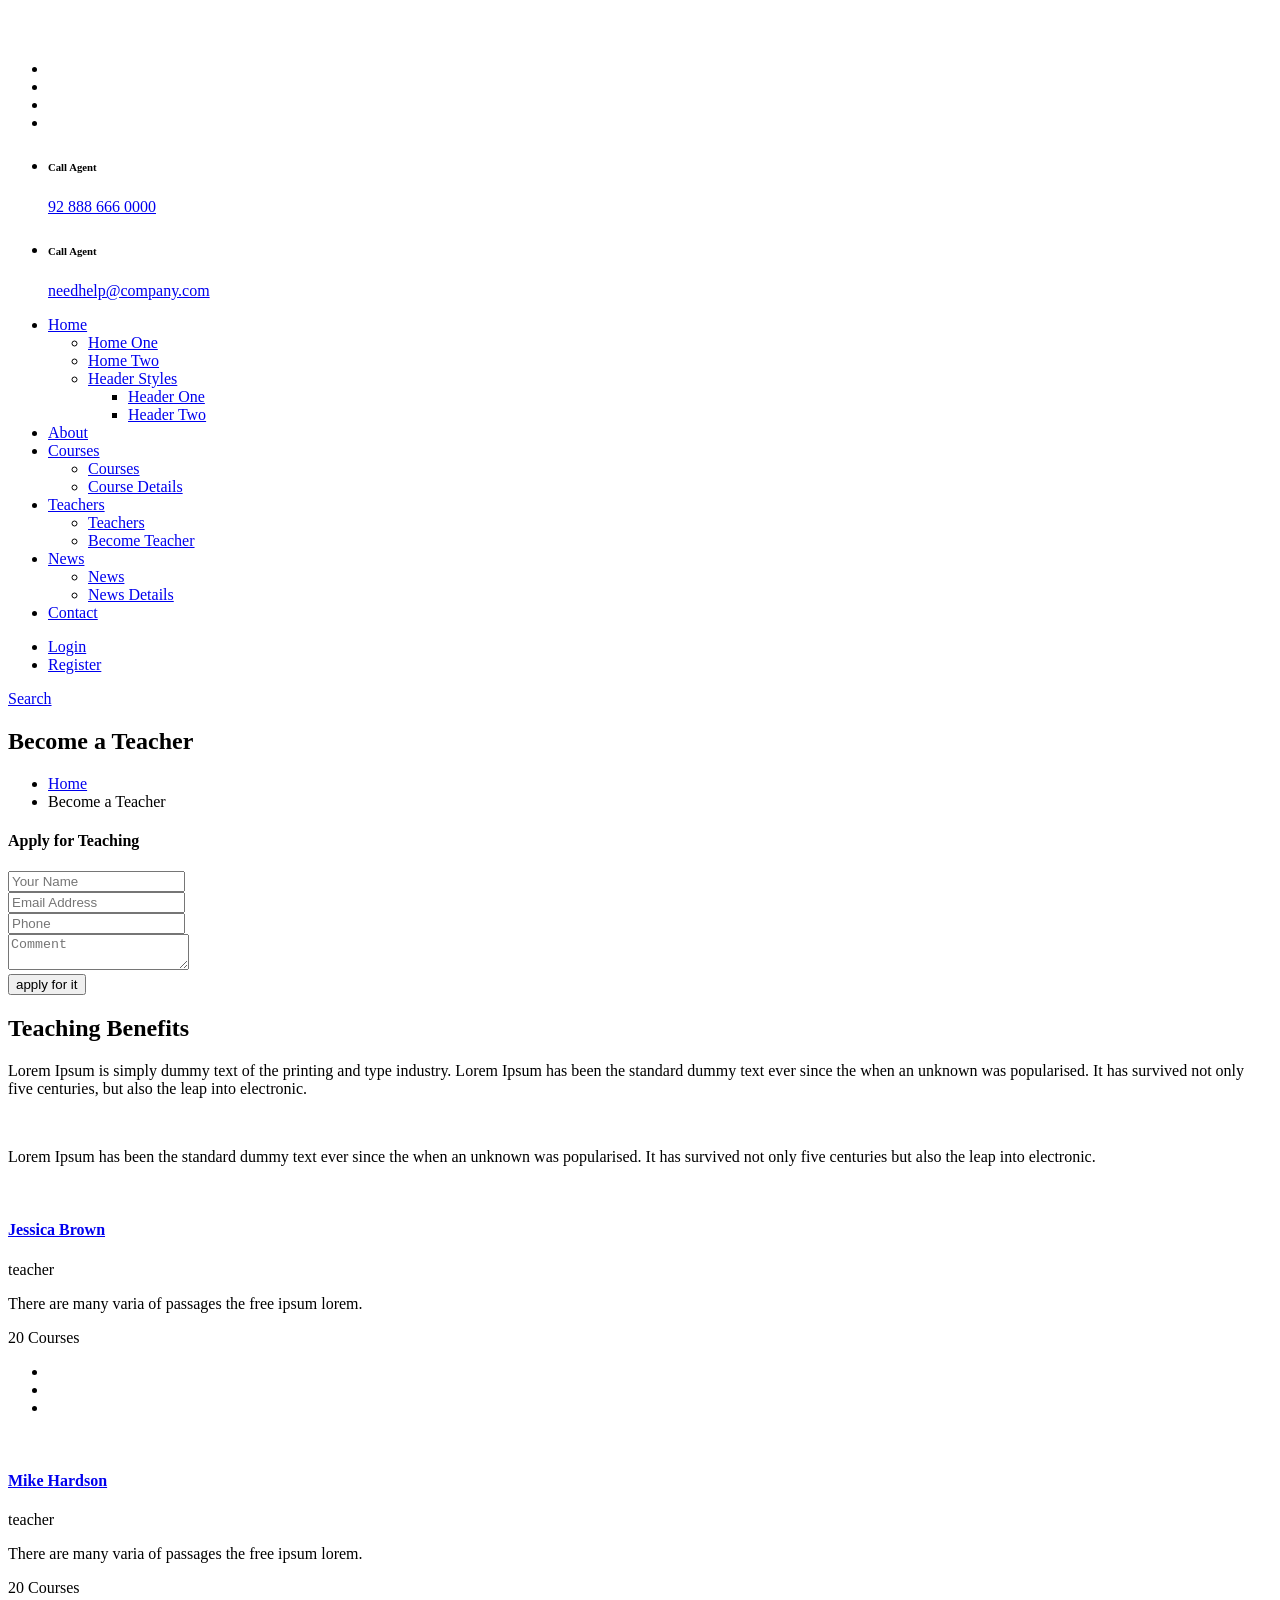
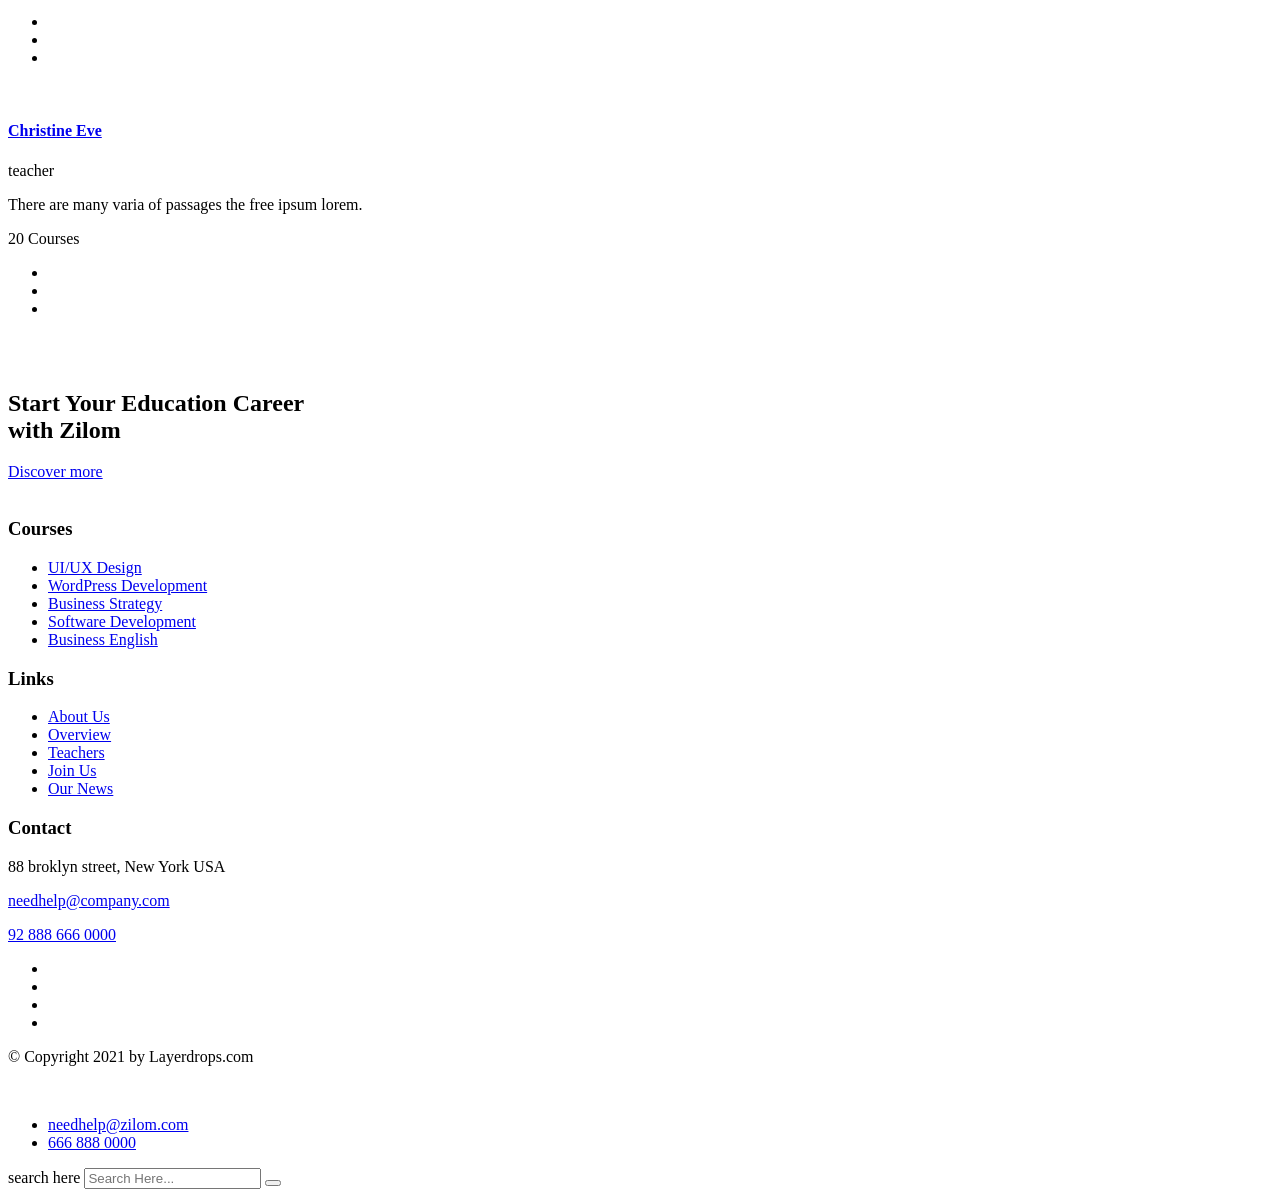
==== teachers-2.html @ 429c9afa "Add files via upload" ====
<!DOCTYPE html>
<html lang="en">

<head>
    <meta charset="UTF-8" />
    <meta name="viewport" content="width=device-width, initial-scale=1.0" />
    <title>Become a Teacher || Zilom || Responsive HTML5 Template.</title>
    <!-- favicons Icons -->
    <link rel="apple-touch-icon" sizes="180x180" href="assets/images/favicons/apple-touch-icon.png" />
    <link rel="icon" type="image/png" sizes="32x32" href="assets/images/favicons/favicon-32x32.png" />
    <link rel="icon" type="image/png" sizes="16x16" href="assets/images/favicons/favicon-16x16.png" />
    <link rel="manifest" href="assets/images/favicons/site.webmanifest" />
    <meta name="description" content="Crsine HTML Template For Car Services" />

    <!-- fonts -->
    <link rel="preconnect" href="https://fonts.gstatic.com">
    <link href="https://fonts.googleapis.com/css2?family=Kumbh+Sans:wght@300;400;700&display=swap" rel="stylesheet">

    <link rel="stylesheet" href="assets/vendors/bootstrap/css/bootstrap.min.css" />
    <link rel="stylesheet" href="assets/vendors/animate/animate.min.css"/>
    <link rel="stylesheet" href="assets/vendors/animate/custom-animate.css" />
    <link rel="stylesheet" href="assets/vendors/fontawesome/css/all.min.css" />
    <link rel="stylesheet" href="assets/vendors/jarallax/jarallax.css" />
    <link rel="stylesheet" href="assets/vendors/jquery-magnific-popup/jquery.magnific-popup.css" />
    <link rel="stylesheet" href="assets/vendors/nouislider/nouislider.min.css" />
    <link rel="stylesheet" href="assets/vendors/nouislider/nouislider.pips.css" />
    <link rel="stylesheet" href="assets/vendors/odometer/odometer.min.css" />
    <link rel="stylesheet" href="assets/vendors/swiper/swiper.min.css" />
    <link rel="stylesheet" href="assets/vendors/icomoon-icons/style.css">
    <link rel="stylesheet" href="assets/vendors/tiny-slider/tiny-slider.min.css" />
    <link rel="stylesheet" href="assets/vendors/reey-font/stylesheet.css" />
    <link rel="stylesheet" href="assets/vendors/owl-carousel/owl.carousel.min.css" />
    <link rel="stylesheet" href="assets/vendors/owl-carousel/owl.theme.default.min.css" />
    <link rel="stylesheet" href="assets/vendors/twentytwenty/twentytwenty.css" />

    <!-- template styles -->
    <link rel="stylesheet" href="assets/css/zilom.css" />
    <link rel="stylesheet" href="assets/css/zilom-responsive.css" />
</head>

<body>

    <div class="preloader">
        <img class="preloader__image" width="60" src="assets/images/loader.png" alt="" />
    </div>

    <!-- /.preloader -->
    <div class="page-wrapper">

        <header class="main-header main-header--one  clearfix">
            <div class="main-header--one__top clearfix">
                <div class="container">
                    <div class="main-header--one__top-inner clearfix">
                        <div class="main-header--one__top-left">
                            <div class="main-header--one__top-logo">
                                <a href="index.html"><img src="assets/images/resources/logo-1.png" alt=""/></a>
                            </div>
                        </div>

                        <div class="main-header--one__top-right clearfix">
                            <ul class="main-header--one__top-social-link list-unstyled clearfix">
                                <li><a href="#"><i class="fab fa-twitter"></i></a></li>
                                <li><a href="#"><i class="fab fa-facebook"></i></a></li>
                                <li><a href="#"><i class="fab fa-pinterest-p"></i></a></li>
                                <li><a href="#"><i class="fab fa-instagram"></i></a></li>
                            </ul>

                            <div class="main-header--one__top-contact-info clearfix">
                                <ul class="main-header--one__top-contact-info-list list-unstyled">
                                    <li class="main-header--one__top-contact-info-list-item">
                                        <div class="icon">
                                            <span class="icon-phone-call-1"></span>
                                        </div>
                                        <div class="text">
                                            <h6>Call Agent</h6>
                                            <p><a href="tel:123456789">92 888 666 0000</a></p>
                                        </div>
                                    </li>
                                    <li class="main-header--one__top-contact-info-list-item">
                                        <div class="icon">
                                            <span class="icon-message"></span>
                                        </div>
                                        <div class="text">
                                            <h6>Call Agent</h6>
                                            <p><a href="mailto:info@templatepath.com">needhelp@company.com</a></p>
                                        </div>
                                    </li>
                                </ul>
                            </div>

                        </div>
                    </div>
                </div>
            </div>


            <div class="main-header-one__bottom clearfix">
                <div class="container">
                    <div class="main-header-one__bottom-inner clearfix">
                        <nav class="main-menu main-menu--1">
                            <div class="main-menu__inner">
                                <a href="#" class="mobile-nav__toggler"><i class="fa fa-bars"></i></a>

                                <div class="left">
                                    <ul class="main-menu__list">
                                        <li class="dropdown">
                                            <a href="index.html">Home</a>
                                            <ul>
                                                <li><a href="index.html">Home One</a></li>
                                                <li><a href="index-2.html">Home Two</a></li>
                                                <li class="dropdown">
                                                    <a href="#">Header Styles</a>
                                                    <ul>
                                                        <li><a href="index.html">Header One</a></li>
                                                        <li><a href="index-2.html">Header Two</a></li>
                                                    </ul>
                                                </li>
                                            </ul>
                                        </li>
                                        <li><a href="about.html">About</a></li>
                                        <li class="dropdown">
                                            <a href="#">Courses</a>
                                            <ul>
                                                <li><a href="courses.html">Courses</a></li>
                                                <li><a href="course-details.html">Course Details</a></li>
                                            </ul>
                                        </li>
                                        <li class="dropdown">
                                            <a href="#"> Teachers</a>
                                            <ul>
                                                <li><a href="teachers-1.html"> Teachers</a></li>
                                                <li class="current"><a href="teachers-2.html">Become Teacher</a></li>
                                            </ul>
                                        </li>
                                        <li class="dropdown">
                                            <a href="#">News</a>
                                            <ul>
                                                <li><a href="news.html">News</a></li>
                                                <li><a href="news-details.html">News Details</a></li>
                                            </ul>
                                        </li>
                                        <li><a href="contact.html">Contact</a></li>
                                    </ul>
                                </div>

                                <div class="right">
                                    <div class="main-menu__right">
                                        <div class="main-menu__right-login-register">
                                            <ul class="list-unstyled">
                                                <li><a href="#">Login</a></li>
                                                <li><a href="#">Register</a></li>
                                            </ul>
                                        </div>
                                        <div class="main-menu__right-cart-search">
                                            <div class="main-menu__right-cart-box">
                                                <a href="#"><span class="icon-shopping-cart"></span></a>
                                            </div>
                                            <div class="main-menu__right-search-box">
                                                <a href="#" class="thm-btn search-toggler">Search</a>
                                            </div>
                                        </div>
                                    </div>
                                </div>

                            </div>
                        </nav>

                    </div>
                </div>
            </div>

        </header>


        <div class="stricky-header stricked-menu main-menu">
            <div class="sticky-header__content">

            </div><!-- /.sticky-header__content -->
        </div><!-- /.stricky-header -->



    <!--Page Header Start-->
    <section class="page-header clearfix" style="background-image: url(assets/images/backgrounds/page-header-bg.jpg);">
        <div class="container">
            <div class="row">
                <div class="col-xl-12">
                    <div class="page-header__wrapper clearfix">
                        <div class="page-header__title">
                            <h2>Become a Teacher</h2>
                        </div>
                        <div class="page-header__menu">
                            <ul class="page-header__menu-list list-unstyled clearfix">
                                <li><a href="index.html">Home</a></li>
                                <li class="active">Become a Teacher</li>
                            </ul>
                        </div>
                    </div>
                </div>

            </div>
        </div>
    </section>
    <!--Page Header End-->


    <!--Start Teaching One-->
    <section class="teaching-one">
        <div class="container">
            <div class="row">
                <!--Start Teaching One Apply Form-->
                <div class="col-xl-6 col-lg-5">
                    <div class="teaching-one__apply-form">
                        <div class="title-box">
                            <h4>Apply for Teaching</h4>
                        </div>
                        <div class="form-box">
                            <form method="post" action="index.html">
                                <div class="form-group">
                                    <input type="text" name="username" placeholder="Your Name" required="">
                                </div>
                                <div class="form-group">
                                    <input type="email" name="email" placeholder="Email Address" required="">
                                </div>
                                <div class="form-group">
                                    <input type="text" name="phone" placeholder="Phone" required="">
                                </div>
                                <div class="form-group">
                                    <textarea placeholder="Comment"></textarea>
                                </div>
                                <button class="registration-one__right-form-btn" type="submit" name="submit-form">
                                    <span class="thm-btn">apply for it</span>
                                </button>
                            </form>
                        </div>
                    </div>
                </div>
                <!--End Teaching One Apply Form-->

                <!--Start Teaching One Content-->
                <div class="col-xl-6 col-lg-7">
                    <div class="teaching-one__content">
                        <h2 class="teaching-one__content-title">Teaching Benefits</h2>
                        <p class="teaching-one__content-text1">Lorem Ipsum is simply dummy text of the printing and type industry. Lorem Ipsum has been the standard dummy text ever since the when an unknown was popularised.  It has survived not only five centuries, but also the leap into electronic.</p>
                        <div class="teaching-one__content-img">
                            <img src="assets/images/resources/teaching-one-img1.jpg" alt=""/>
                        </div>
                        <p class="teaching-one__content-text2">Lorem Ipsum has been the standard dummy text ever since the when an unknown was popularised.  It has survived not only five centuries but also the leap into electronic.</p>
                    </div>
                </div>
                <!--End Teaching One Content-->
            </div>
        </div>
    </section>
    <!--End Teaching One-->











    <!--Start Meet Teachers One-->
    <section class="meet-teachers-one meet-teachers-one--teachers">
        <div class="container">
            <div class="row">
                <!--Start Single Meet Teachers One-->
                <div class="col-xl-4 col-lg-4">
                    <div class="meet-teachers-one__single wow fadeInUp" data-wow-delay="0ms" data-wow-duration="1500ms">
                        <div class="meet-teachers-one__single-img">
                            <img src="assets/images/resources/meet-teachers-v1-img4.png" alt=""/>
                        </div>

                        <div class="meet-teachers-one__single-content">
                            <div class="meet-teachers-one__single-middle-content">
                                <div class="title">
                                    <h4><a href="#">Jessica Brown</a></h4>
                                    <p>teacher</p>
                                </div>
                                <p class="meet-teachers-one__single-content-text">There are many varia of passages the free ipsum lorem.</p>
                            </div>

                            <div class="meet-teachers-one__single-bottom-content">
                                <div class="meet-teachers-one__single-content-courses-box">
                                    <div class="text">
                                        <p>20 Courses</p>
                                    </div>
                                    <div class="social-icon">
                                        <ul class="list-unstyled">
                                            <li><a href="#"><i class="fab fa-twitter"></i></a></li>
                                            <li><a href="#"><i class="fab fa-facebook"></i></a></li>
                                            <li><a href="#"><i class="fab fa-instagram"></i></a></li>
                                        </ul>
                                    </div>
                                </div>
                            </div>
                        </div>
                    </div>
                </div>
                <!--End Single Meet Teachers One-->

                <!--Start Single Meet Teachers One-->
                <div class="col-xl-4 col-lg-4">
                    <div class="meet-teachers-one__single wow fadeInUp" data-wow-delay="100ms" data-wow-duration="1500ms">
                        <div class="meet-teachers-one__single-img">
                            <img src="assets/images/resources/meet-teachers-v1-img5.png" alt=""/>
                        </div>

                        <div class="meet-teachers-one__single-content">
                            <div class="meet-teachers-one__single-middle-content">
                                <div class="title">
                                    <h4><a href="#">Mike Hardson</a></h4>
                                    <p>teacher</p>
                                </div>
                                <p class="meet-teachers-one__single-content-text">There are many varia of passages the free ipsum lorem.</p>
                            </div>

                            <div class="meet-teachers-one__single-bottom-content">
                                <div class="meet-teachers-one__single-content-courses-box">
                                    <div class="text">
                                        <p>20 Courses</p>
                                    </div>
                                    <div class="social-icon">
                                        <ul class="list-unstyled">
                                            <li><a href="#"><i class="fab fa-twitter"></i></a></li>
                                            <li><a href="#"><i class="fab fa-facebook"></i></a></li>
                                            <li><a href="#"><i class="fab fa-instagram"></i></a></li>
                                        </ul>
                                    </div>
                                </div>
                            </div>
                        </div>
                    </div>
                </div>
                <!--End Single Meet Teachers One-->

                <!--Start Single Meet Teachers One-->
                <div class="col-xl-4 col-lg-4">
                    <div class="meet-teachers-one__single wow fadeInUp" data-wow-delay="200ms" data-wow-duration="1500ms">
                        <div class="meet-teachers-one__single-img">
                            <img src="assets/images/resources/meet-teachers-v1-img6.png" alt=""/>
                        </div>

                        <div class="meet-teachers-one__single-content">
                            <div class="meet-teachers-one__single-middle-content">
                                <div class="title">
                                    <h4><a href="#">Christine Eve</a></h4>
                                    <p>teacher</p>
                                </div>
                                <p class="meet-teachers-one__single-content-text">There are many varia of passages the free ipsum lorem.</p>
                            </div>

                            <div class="meet-teachers-one__single-bottom-content">
                                <div class="meet-teachers-one__single-content-courses-box">
                                    <div class="text">
                                        <p>20 Courses</p>
                                    </div>
                                    <div class="social-icon">
                                        <ul class="list-unstyled">
                                            <li><a href="#"><i class="fab fa-twitter"></i></a></li>
                                            <li><a href="#"><i class="fab fa-facebook"></i></a></li>
                                            <li><a href="#"><i class="fab fa-instagram"></i></a></li>
                                        </ul>
                                    </div>
                                </div>
                            </div>
                        </div>
                    </div>
                </div>
                <!--End Single Meet Teachers One-->
            </div>
        </div>
    </section>
    <!--End Meet Teachers One-->

    <!--Start Registration Two-->
    <section class="registration-two">
        <div class="container">
            <div class="row">
                <div class="col-xl-12">
                    <div class="registration-two__wrapper">
                        <div class="shape1 zoom-fade"><img src="assets/images/shapes/thm-shape2.png" alt=""/></div>
                        <div class="shape2 wow slideInRight" data-wow-delay="100ms" data-wow-duration="2500ms"><img src="assets/images/shapes/thm-shape3.png" alt=""/></div>
                        <div class="registration-two__left">
                            <h2 class="registration-two__left-text">Start Your Education Career <br>with Zilom</h2>
                        </div>
                        <div class="registration-two__right">
                            <div class="registration-two__right-btn">
                                <a href="#" class="thm-btn">Discover more</a>
                            </div>
                        </div>
                    </div>
                </div>

            </div>
        </div>
    </section>
    <!--End Registration Two-->


    <!--Start Footer One-->
    <footer class="footer-one">
            <div class="footer-one__bg" style="background-image: url(assets/images/backgrounds/footer-v1-bg.jpg);">
            </div><!-- /.footer-one__bg -->
            <div class="footer-one__top">
            <div class="container">
                <div class="row">
                    <!--Start Footer Widget Column-->
                    <div class="col-xl-2 col-lg-4 col-md-4 wow animated fadeInUp" data-wow-delay="0.1s">
                        <div class="footer-widget__column footer-widget__about">
                            <div class="footer-widget__about-logo">
                                <a href="index.html"><img src="assets/images/resources/footer-logo.png" alt=""></a>
                            </div>
                        </div>
                    </div>
                    <!--End Footer Widget Column-->

                    <!--Start Footer Widget Column-->
                    <div class="col-xl-2 col-lg-4 col-md-4 wow animated fadeInUp" data-wow-delay="0.3s">
                        <div class="footer-widget__column footer-widget__courses">
                            <h3 class="footer-widget__title">Courses</h3>
                            <ul class="footer-widget__courses-list list-unstyled">
                                <li><a href="#">UI/UX Design</a></li>
                                <li><a href="#">WordPress Development</a></li>
                                <li><a href="#">Business Strategy</a></li>
                                <li><a href="#">Software Development</a></li>
                                <li><a href="#">Business English</a></li>
                            </ul>
                        </div>
                    </div>
                    <!--End Footer Widget Column-->

                    <!--Start Footer Widget Column-->
                    <div class="col-xl-2 col-lg-4 col-md-4 wow animated fadeInUp" data-wow-delay="0.5s">
                        <div class="footer-widget__column footer-widget__links">
                            <h3 class="footer-widget__title">Links</h3>
                            <ul class="footer-widget__links-list list-unstyled">
                                <li><a href="about.html">About Us</a></li>
                                <li><a href="#">Overview</a></li>
                                <li><a href="teachers-1.html">Teachers</a></li>
                                <li><a href="#">Join Us</a></li>
                                <li><a href="news.html">Our News</a></li>
                            </ul>
                        </div>
                    </div>
                    <!--End Footer Widget Column-->

                    <!--Start Footer Widget Column-->
                    <div class="col-xl-3 col-lg-6 col-md-6 wow animated fadeInUp" data-wow-delay="0.7s">
                        <div class="footer-widget__column footer-widget__contact">
                            <h3 class="footer-widget__title">Contact</h3>
                            <p class="text">88 broklyn street, New York USA</p>
                            <p><a href="mailto:info@templatepath.com">needhelp@company.com</a></p>
                            <p class="phone"><a href="tel:123456789">92 888 666 0000</a></p>
                        </div>
                    </div>
                    <!--End Footer Widget Column-->

                    <!--Start Footer Widget Column-->
                    <div class="col-xl-3 col-lg-6 col-md-6 wow animated fadeInUp" data-wow-delay="0.9s">
                        <div class="footer-widget__column footer-widget__social-links">
                            <ul class="footer-widget__social-links-list list-unstyled clearfix">
                                <li><a href="#"><i class="fab fa-facebook"></i></a></li>
                                <li><a href="#"><i class="fab fa-twitter"></i></a></li>
                                <li><a href="#"><i class="fab fa-instagram"></i></a></li>
                                <li><a href="#"><i class="fab fa-dribbble"></i></a></li>
                            </ul>
                        </div>
                    </div>
                    <!--End Footer Widget Column-->

                </div>
            </div>
        </div>

        <!--Start Footer One Bottom-->
        <div class="footer-one__bottom">
            <div class="container">
                <div class="row">
                    <div class="col-xl-12">
                        <div class="footer-one__bottom-inner">
                            <div class="footer-one__bottom-text text-center">
                                <p>&copy; Copyright 2021 by Layerdrops.com</p>
                            </div>
                        </div>
                    </div>
                </div>
            </div>
        </div>
        <!--End Footer One Bottom-->
    </footer>
    <!--End Footer One-->









    </div><!-- /.page-wrapper -->



    <div class="mobile-nav__wrapper">
        <div class="mobile-nav__overlay mobile-nav__toggler"></div>
        <!-- /.mobile-nav__overlay -->
        <div class="mobile-nav__content">
            <span class="mobile-nav__close mobile-nav__toggler"><i class="fa fa-times"></i></span>

            <div class="logo-box">
                <a href="index.html" aria-label="logo image"><img src="assets/images/resources/mobilemenu_logo.png" width="155" alt="" /></a>
            </div>
            <!-- /.logo-box -->
            <div class="mobile-nav__container"></div>
            <!-- /.mobile-nav__container -->

            <ul class="mobile-nav__contact list-unstyled">
                <li>
                    <i class="icon-phone-call"></i>
                    <a href="mailto:needhelp@packageName__.com">needhelp@zilom.com</a>
                </li>
                <li>
                    <i class="icon-letter"></i>
                    <a href="tel:666-888-0000">666 888 0000</a>
                </li>
            </ul><!-- /.mobile-nav__contact -->
            <div class="mobile-nav__top">
                <div class="mobile-nav__social">
                    <a href="#" class="fab fa-twitter"></a>
                    <a href="#" class="fab fa-facebook-square"></a>
                    <a href="#" class="fab fa-pinterest-p"></a>
                    <a href="#" class="fab fa-instagram"></a>
                </div><!-- /.mobile-nav__social -->
            </div><!-- /.mobile-nav__top -->
        </div>
        <!-- /.mobile-nav__content -->
    </div>
    <!-- /.mobile-nav__wrapper -->



    <div class="search-popup">
        <div class="search-popup__overlay search-toggler"></div>
        <!-- /.search-popup__overlay -->
        <div class="search-popup__content">
            <form action="#">
                <label for="search" class="sr-only">search here</label><!-- /.sr-only -->
                <input type="text" id="search" placeholder="Search Here..." />
                <button type="submit" aria-label="search submit" class="thm-btn2">
                    <i class="fa fa-search" aria-hidden="true"></i>
                </button>
            </form>
        </div>
        <!-- /.search-popup__content -->
    </div>
    <!-- /.search-popup -->



    <a href="#" data-target="html" class="scroll-to-target scroll-to-top"><i class="fa fa-angle-up"></i></a>


    <script src="assets/vendors/jquery/jquery-3.5.1.min.js"></script>
    <script src="assets/vendors/bootstrap/js/bootstrap.bundle.min.js"></script>
    <script src="assets/vendors/jarallax/jarallax.min.js"></script>
    <script src="assets/vendors/jquery-ajaxchimp/jquery.ajaxchimp.min.js"></script>
    <script src="assets/vendors/jquery-appear/jquery.appear.min.js"></script>
    <script src="assets/vendors/jquery-circle-progress/jquery.circle-progress.min.js"></script>
    <script src="assets/vendors/jquery-magnific-popup/jquery.magnific-popup.min.js"></script>
    <script src="assets/vendors/jquery-validate/jquery.validate.min.js"></script>
    <script src="assets/vendors/nouislider/nouislider.min.js"></script>
    <script src="assets/vendors/odometer/odometer.min.js"></script>
    <script src="assets/vendors/swiper/swiper.min.js"></script>
    <script src="assets/vendors/tiny-slider/tiny-slider.min.js"></script>
    <script src="assets/vendors/wnumb/wNumb.min.js"></script>
    <script src="assets/vendors/wow/wow.js"></script>
    <script src="assets/vendors/isotope/isotope.js"></script>
    <script src="assets/vendors/countdown/countdown.min.js"></script>
    <script src="assets/vendors/owl-carousel/owl.carousel.min.js"></script>
    <script src="assets/vendors/twentytwenty/twentytwenty.js"></script>
    <script src="assets/vendors/twentytwenty/jquery.event.move.js"></script>


    <script src="http://maps.google.com/maps/api/js?key=AIzaSyATY4Rxc8jNvDpsK8ZetC7JyN4PFVYGCGM"></script>

    <!-- template js -->
    <script src="assets/js/zilom.js"></script>


</body>

</html>
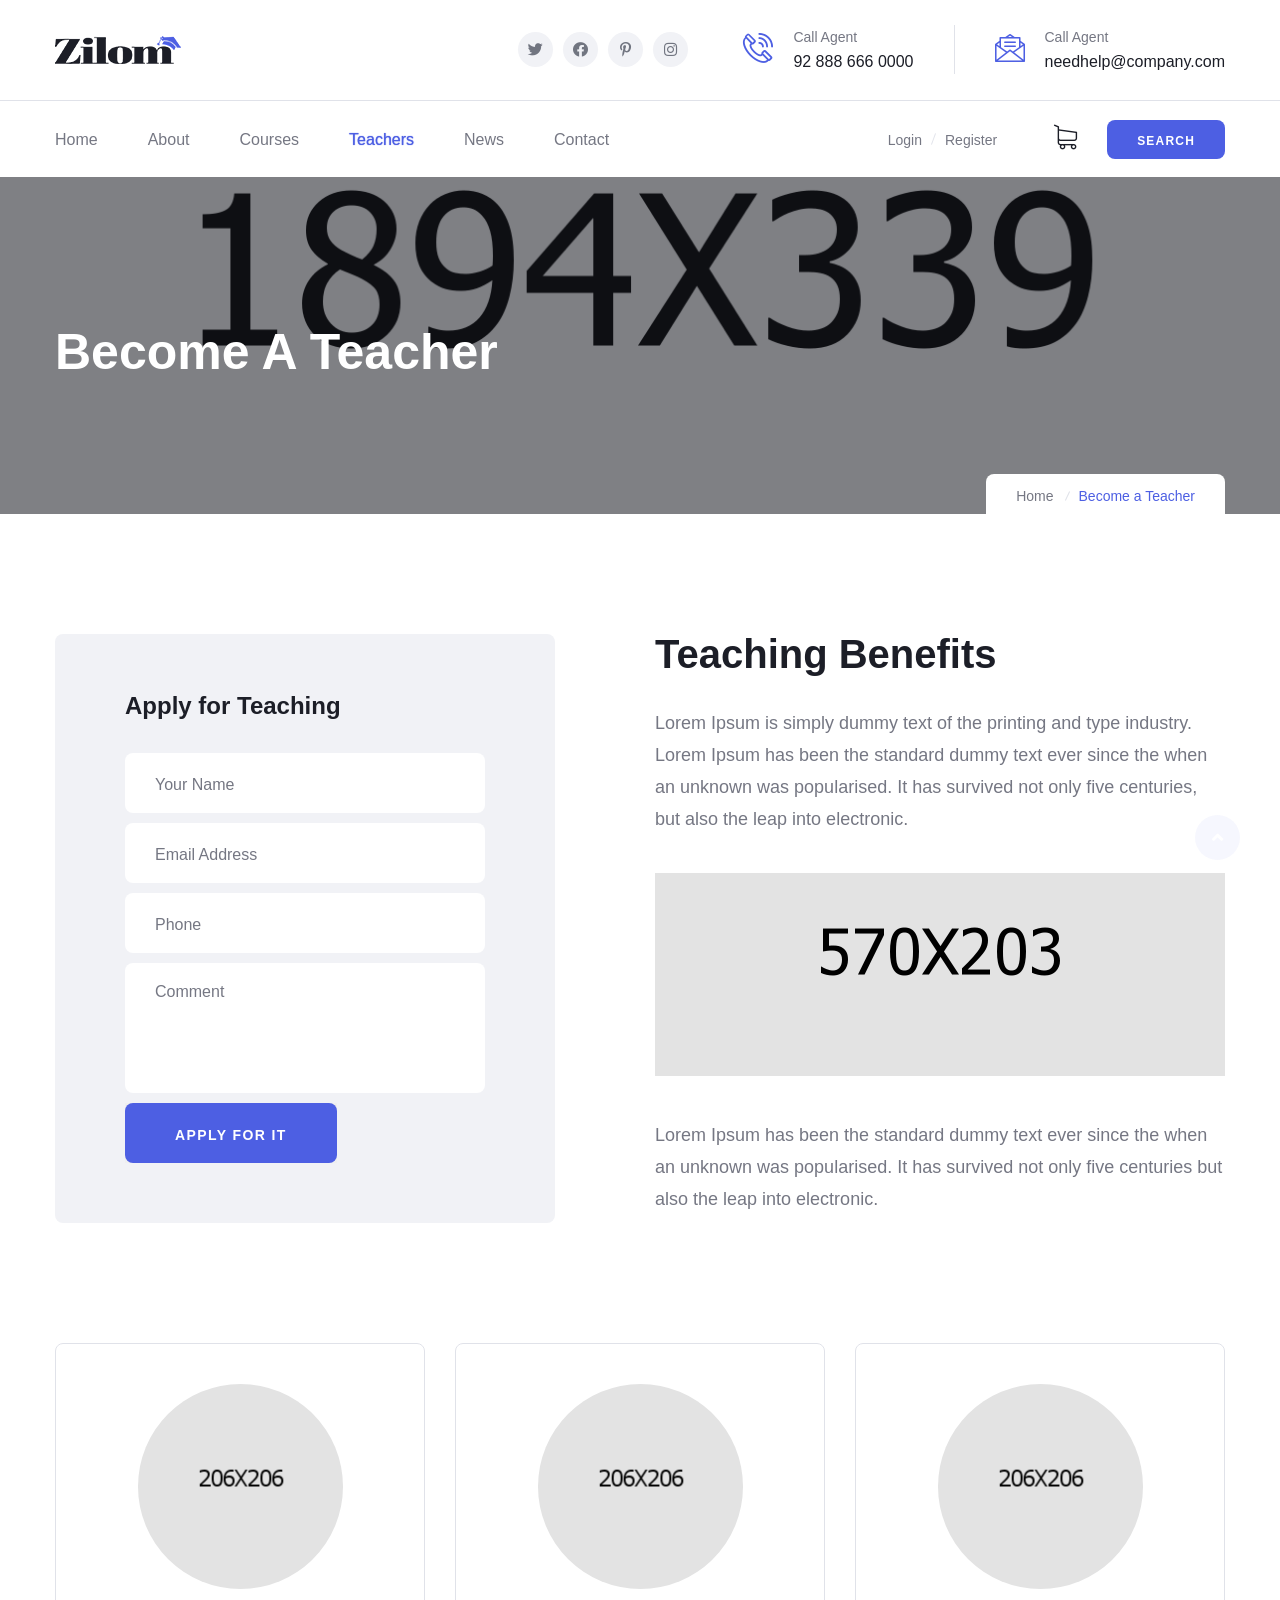
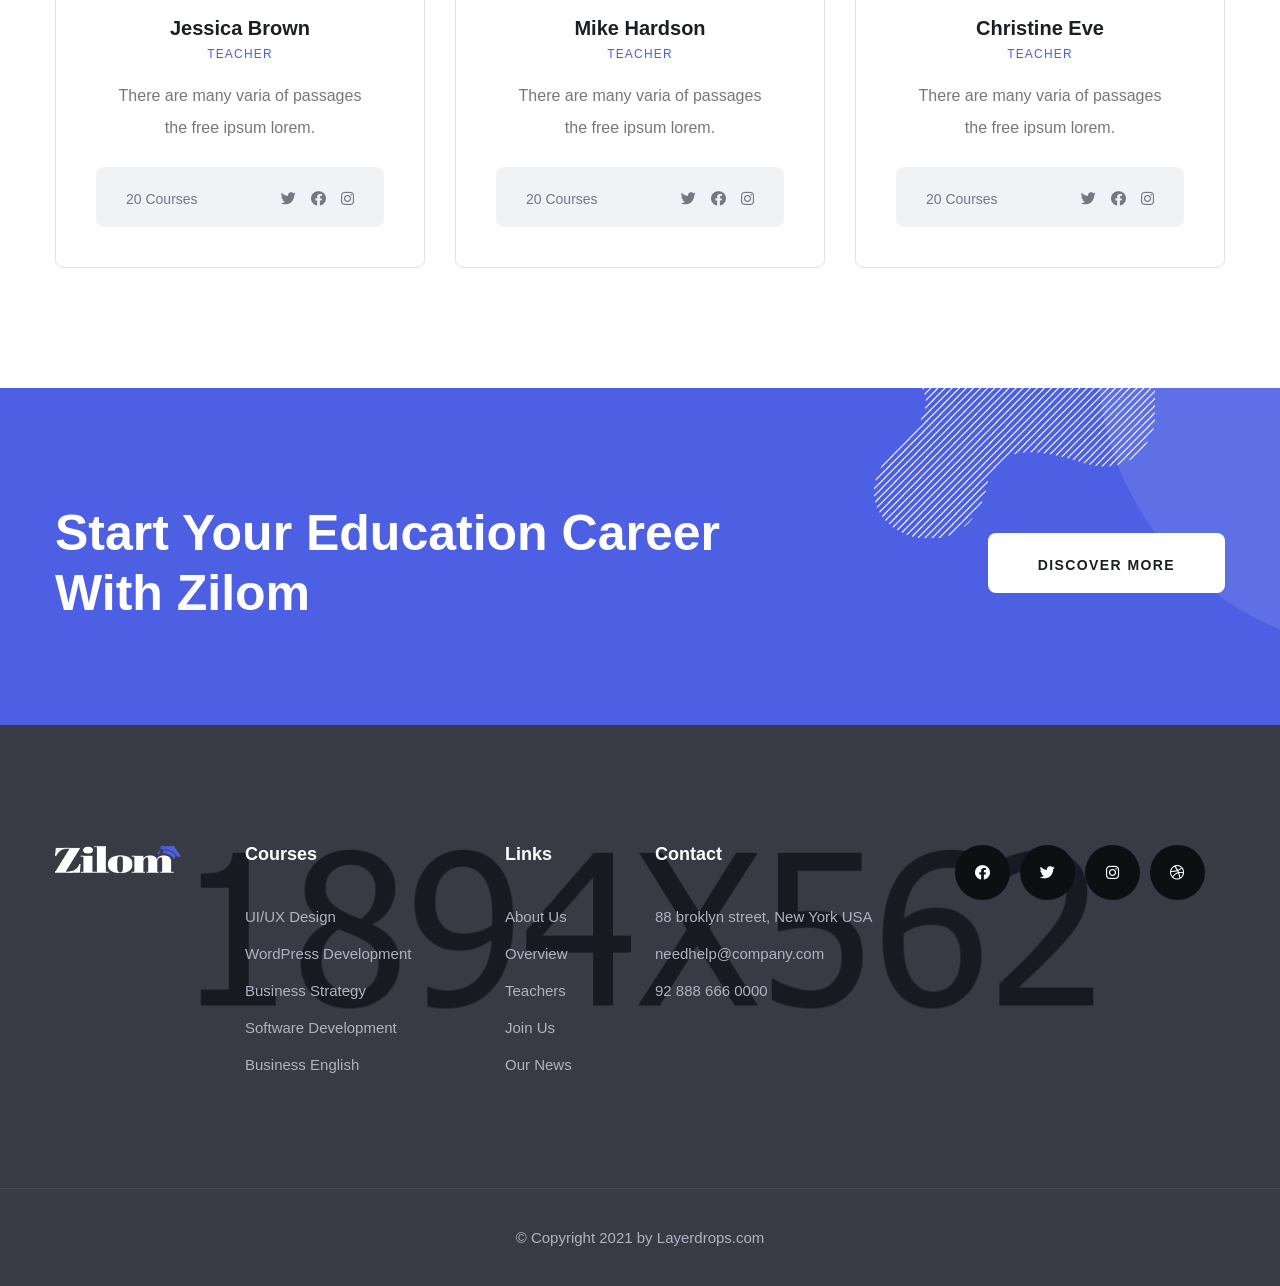
==== commit 225f5082: "Update teachers-2.html" ====
--- a/teachers-2.html
+++ b/teachers-2.html
@@ -587,7 +587,7 @@
     <script src="assets/vendors/twentytwenty/jquery.event.move.js"></script>
 
 
-    <script src="http://maps.google.com/maps/api/js?key=AIzaSyATY4Rxc8jNvDpsK8ZetC7JyN4PFVYGCGM"></script>
+    <script src="https://www.google.com/maps/embed?pb=!1m18!1m12!1m3!1d3588.71314459504!2d89.42848627440304!3d25.911798902388426!2m3!1f0!2f0!3f0!3m2!1i1024!2i768!4f13.1!3m3!1m2!1s0x39e2d9deadcc3ff1%3A0x7bb8546d0e9b4965!2sSAIBA%20DOT%20COM!5e0!3m2!1sen!2sbd!4v1754384746295!5m2!1sen!2sbd" width="600" height="450" style="border:0;" allowfullscreen="" loading="lazy" referrerpolicy="no-referrer-when-downgrade"></script>
 
     <!-- template js -->
     <script src="assets/js/zilom.js"></script>
@@ -595,4 +595,5 @@
 
 </body>
 
-</html>+
+</html>
--- a/assets/vendors/nouislider/nouislider.min.css
+++ b/assets/vendors/nouislider/nouislider.min.css
@@ -0,0 +1,2 @@
+/*! nouislider - 14.1.1 - 12/15/2019 */
+.noUi-target,.noUi-target *{-webkit-touch-callout:none;-webkit-tap-highlight-color:transparent;-webkit-user-select:none;-ms-touch-action:none;touch-action:none;-ms-user-select:none;-moz-user-select:none;user-select:none;-moz-box-sizing:border-box;box-sizing:border-box}.noUi-target{position:relative}.noUi-base,.noUi-connects{width:100%;height:100%;position:relative;z-index:1}.noUi-connects{overflow:hidden;z-index:0}.noUi-connect,.noUi-origin{will-change:transform;position:absolute;z-index:1;top:0;right:0;-ms-transform-origin:0 0;-webkit-transform-origin:0 0;-webkit-transform-style:preserve-3d;transform-origin:0 0;transform-style:flat}.noUi-connect{height:100%;width:100%}.noUi-origin{height:10%;width:10%}.noUi-txt-dir-rtl.noUi-horizontal .noUi-origin{left:0;right:auto}.noUi-vertical .noUi-origin{width:0}.noUi-horizontal .noUi-origin{height:0}.noUi-handle{-webkit-backface-visibility:hidden;backface-visibility:hidden;position:absolute}.noUi-touch-area{height:100%;width:100%}.noUi-state-tap .noUi-connect,.noUi-state-tap .noUi-origin{-webkit-transition:transform .3s;transition:transform .3s}.noUi-state-drag *{cursor:inherit!important}.noUi-horizontal{height:18px}.noUi-horizontal .noUi-handle{width:34px;height:28px;right:-17px;top:-6px}.noUi-vertical{width:18px}.noUi-vertical .noUi-handle{width:28px;height:34px;right:-6px;top:-17px}.noUi-txt-dir-rtl.noUi-horizontal .noUi-handle{left:-17px;right:auto}.noUi-target{background:#FAFAFA;border-radius:4px;border:1px solid #D3D3D3;box-shadow:inset 0 1px 1px #F0F0F0,0 3px 6px -5px #BBB}.noUi-connects{border-radius:3px}.noUi-connect{background:#3FB8AF}.noUi-draggable{cursor:ew-resize}.noUi-vertical .noUi-draggable{cursor:ns-resize}.noUi-handle{border:1px solid #D9D9D9;border-radius:3px;background:#FFF;cursor:default;box-shadow:inset 0 0 1px #FFF,inset 0 1px 7px #EBEBEB,0 3px 6px -3px #BBB}.noUi-active{box-shadow:inset 0 0 1px #FFF,inset 0 1px 7px #DDD,0 3px 6px -3px #BBB}.noUi-handle:after,.noUi-handle:before{content:"";display:block;position:absolute;height:14px;width:1px;background:#E8E7E6;left:14px;top:6px}.noUi-handle:after{left:17px}.noUi-vertical .noUi-handle:after,.noUi-vertical .noUi-handle:before{width:14px;height:1px;left:6px;top:14px}.noUi-vertical .noUi-handle:after{top:17px}[disabled] .noUi-connect{background:#B8B8B8}[disabled] .noUi-handle,[disabled].noUi-handle,[disabled].noUi-target{cursor:not-allowed}.noUi-pips,.noUi-pips *{-moz-box-sizing:border-box;box-sizing:border-box}.noUi-pips{position:absolute;color:#999}.noUi-value{position:absolute;white-space:nowrap;text-align:center}.noUi-value-sub{color:#ccc;font-size:10px}.noUi-marker{position:absolute;background:#CCC}.noUi-marker-sub{background:#AAA}.noUi-marker-large{background:#AAA}.noUi-pips-horizontal{padding:10px 0;height:80px;top:100%;left:0;width:100%}.noUi-value-horizontal{-webkit-transform:translate(-50%,50%);transform:translate(-50%,50%)}.noUi-rtl .noUi-value-horizontal{-webkit-transform:translate(50%,50%);transform:translate(50%,50%)}.noUi-marker-horizontal.noUi-marker{margin-left:-1px;width:2px;height:5px}.noUi-marker-horizontal.noUi-marker-sub{height:10px}.noUi-marker-horizontal.noUi-marker-large{height:15px}.noUi-pips-vertical{padding:0 10px;height:100%;top:0;left:100%}.noUi-value-vertical{-webkit-transform:translate(0,-50%);transform:translate(0,-50%);padding-left:25px}.noUi-rtl .noUi-value-vertical{-webkit-transform:translate(0,50%);transform:translate(0,50%)}.noUi-marker-vertical.noUi-marker{width:5px;height:2px;margin-top:-1px}.noUi-marker-vertical.noUi-marker-sub{width:10px}.noUi-marker-vertical.noUi-marker-large{width:15px}.noUi-tooltip{display:block;position:absolute;border:1px solid #D9D9D9;border-radius:3px;background:#fff;color:#000;padding:5px;text-align:center;white-space:nowrap}.noUi-horizontal .noUi-tooltip{-webkit-transform:translate(-50%,0);transform:translate(-50%,0);left:50%;bottom:120%}.noUi-vertical .noUi-tooltip{-webkit-transform:translate(0,-50%);transform:translate(0,-50%);top:50%;right:120%}
--- a/assets/vendors/nouislider/nouislider.pips.css
+++ b/assets/vendors/nouislider/nouislider.pips.css
@@ -0,0 +1,98 @@
+
+/* Base;
+ *
+ */
+.noUi-pips,
+.noUi-pips * {
+-moz-box-sizing: border-box;
+	box-sizing: border-box;
+}
+.noUi-pips {
+	position: absolute;
+	font: 400 12px Arial;
+	color: #999;
+}
+
+/* Values;
+ *
+ */
+.noUi-value {
+	width: 40px;
+	position: absolute;
+	text-align: center;
+}
+.noUi-value-sub {
+	color: #ccc;
+	font-size: 10px;
+}
+
+/* Markings;
+ *
+ */
+.noUi-marker {
+	position: absolute;
+	background: #CCC;
+}
+.noUi-marker-sub {
+	background: #AAA;
+}
+.noUi-marker-large {
+	background: #AAA;
+}
+
+/* Horizontal layout;
+ *
+ */
+.noUi-pips-horizontal {
+	padding: 10px 0;
+	height: 50px;
+	top: 100%;
+	left: 0;
+	width: 100%;
+}
+.noUi-value-horizontal {
+	margin-left: -20px;
+	padding-top: 20px;
+}
+.noUi-value-horizontal.noUi-value-sub {
+	padding-top: 15px;
+}
+
+.noUi-marker-horizontal.noUi-marker {
+	margin-left: -1px;
+	width: 2px;
+	height: 5px;
+}
+.noUi-marker-horizontal.noUi-marker-sub {
+	height: 10px;
+}
+.noUi-marker-horizontal.noUi-marker-large {
+	height: 15px;
+}
+
+/* Vertical layout;
+ *
+ */
+.noUi-pips-vertical {
+	padding: 0 10px;
+	height: 100%;
+	top: 0;
+	left: 100%;
+}
+.noUi-value-vertical {
+	width: 15px;
+	margin-left: 20px;
+	margin-top: -5px;
+}
+
+.noUi-marker-vertical.noUi-marker {
+	width: 5px;
+	height: 2px;
+	margin-top: -1px;
+}
+.noUi-marker-vertical.noUi-marker-sub {
+	width: 10px;
+}
+.noUi-marker-vertical.noUi-marker-large {
+	width: 15px;
+}
--- a/assets/vendors/icomoon-icons/style.css
+++ b/assets/vendors/icomoon-icons/style.css
@@ -0,0 +1,196 @@
+@font-face {
+  font-family: 'icomoon';
+  src:  url('fonts/icomoon.eot?orkqwr');
+  src:  url('fonts/icomoon.eot?orkqwr#iefix') format('embedded-opentype'),
+    url('fonts/icomoon.ttf?orkqwr') format('truetype'),
+    url('fonts/icomoon.woff?orkqwr') format('woff'),
+    url('fonts/icomoon.svg?orkqwr#icomoon') format('svg');
+  font-weight: normal;
+  font-style: normal;
+  font-display: block;
+}
+
+[class^="icon-"], [class*=" icon-"] {
+  /* use !important to prevent issues with browser extensions that change fonts */
+  font-family: 'icomoon' !important;
+  speak: never;
+  font-style: normal;
+  font-weight: normal;
+  font-variant: normal;
+  text-transform: none;
+  line-height: 1;
+
+  /* Better Font Rendering =========== */
+  -webkit-font-smoothing: antialiased;
+  -moz-osx-font-smoothing: grayscale;
+}
+
+
+
+
+
+
+
+
+
+
+
+
+
+
+
+.icon-right-quotation-mark:before {
+  content: "\e900";
+}
+.icon-down-arrow:before {
+  content: "\e901";
+}
+.icon-checked:before {
+  content: "\e902";
+}
+.icon-pin:before {
+  content: "\e903";
+}
+.icon-letter:before {
+  content: "\e904";
+}
+.icon-plus:before {
+  content: "\e905";
+}
+.icon-phone-call:before {
+  content: "\e906";
+}
+.icon-envelope:before {
+  content: "\e907";
+}
+.icon-clock:before {
+  content: "\e908";
+}
+.icon-right-arrow .path1:before {
+  content: "\e909";
+  color: rgb(0, 150, 136);
+}
+.icon-right-arrow .path2:before {
+  content: "\e90a";
+  margin-left: -1em;
+  color: rgb(0, 150, 136);
+}
+.icon-right-arrow .path3:before {
+  content: "\e90b";
+  margin-left: -1em;
+  color: rgb(0, 0, 0);
+}
+.icon-right-arrow .path4:before {
+  content: "\e90c";
+  margin-left: -1em;
+  color: rgb(0, 0, 0);
+}
+.icon-left:before {
+  content: "\e90d";
+}
+.icon-right-arrow-angle:before {
+  content: "\e90e";
+}
+.icon-user:before {
+  content: "\e90f";
+}
+.icon-right:before {
+  content: "\e910";
+}
+.icon-left-arrow:before {
+  content: "\e911";
+}
+.icon-left-arrow-1 .path1:before {
+  content: "\e912";
+  color: rgb(0, 150, 136);
+}
+.icon-left-arrow-1 .path2:before {
+  content: "\e913";
+  margin-left: -1em;
+  color: rgb(0, 150, 136);
+}
+.icon-left-arrow-1 .path3:before {
+  content: "\e914";
+  margin-left: -1em;
+  color: rgb(0, 0, 0);
+}
+.icon-left-arrow-1 .path4:before {
+  content: "\e915";
+  margin-left: -1em;
+  color: rgb(0, 0, 0);
+}
+.icon-phone-call-1:before {
+  content: "\e916";
+}
+.icon-message:before {
+  content: "\e917";
+}
+.icon-shopping-cart:before {
+  content: "\e918";
+}
+.icon-lamp:before {
+  content: "\e919";
+}
+.icon-human-resources:before {
+  content: "\e91a";
+}
+.icon-empowerment:before {
+  content: "\e91b";
+}
+.icon-human-resources-1:before {
+  content: "\e91c";
+}
+.icon-recruitment:before {
+  content: "\e91d";
+}
+.icon-relationship:before {
+  content: "\e91e";
+}
+.icon-confirmation:before {
+  content: "\e91f";
+}
+.icon-online-course:before {
+  content: "\e920";
+}
+.icon-paper-plane:before {
+  content: "\e921";
+}
+.icon-chat:before {
+  content: "\e922";
+}
+.icon-message-1:before {
+  content: "\e923";
+}
+.icon-creativity:before {
+  content: "\e924";
+}
+.icon-needs:before {
+  content: "\e925";
+}
+.icon-photo-camera:before {
+  content: "\e926";
+}
+.icon-target:before {
+  content: "\e927";
+}
+.icon-desk:before {
+  content: "\e928";
+}
+.icon-professor:before {
+  content: "\e929";
+}
+.icon-knowledge:before {
+  content: "\e92a";
+}
+.icon-teacher:before {
+  content: "\e92b";
+}
+.icon-student:before {
+  content: "\e92c";
+}
+.icon-address:before {
+  content: "\e92d";
+}
+.icon-play:before {
+  content: "\e92e";
+}
--- a/assets/vendors/reey-font/stylesheet.css
+++ b/assets/vendors/reey-font/stylesheet.css
@@ -0,0 +1,12 @@
+/*! Generated by Font Squirrel (https://www.fontsquirrel.com) on January 28, 2021 */
+
+
+
+@font-face {
+    font-family: 'reeyregular';
+    src: url('reey-regular-webfont.woff2') format('woff2'),
+         url('reey-regular-webfont.woff') format('woff');
+    font-weight: normal;
+    font-style: normal;
+
+}
--- a/assets/vendors/twentytwenty/twentytwenty.css
+++ b/assets/vendors/twentytwenty/twentytwenty.css
@@ -0,0 +1,205 @@
+.twentytwenty-horizontal .twentytwenty-handle:before, .twentytwenty-horizontal .twentytwenty-handle:after, .twentytwenty-vertical .twentytwenty-handle:before, .twentytwenty-vertical .twentytwenty-handle:after {
+  content: " ";
+  display: block;
+  background: white;
+  position: absolute;
+  z-index: 30;
+  -webkit-box-shadow: 0px 0px 12px rgba(51, 51, 51, 0.5);
+  -moz-box-shadow: 0px 0px 12px rgba(51, 51, 51, 0.5);
+  box-shadow: 0px 0px 12px rgba(51, 51, 51, 0.5); }
+
+.twentytwenty-horizontal .twentytwenty-handle:before, .twentytwenty-horizontal .twentytwenty-handle:after {
+  width: 3px;
+  height: 9999px;
+  left: 50%;
+  margin-left: -1.5px; }
+
+.twentytwenty-vertical .twentytwenty-handle:before, .twentytwenty-vertical .twentytwenty-handle:after {
+  width: 9999px;
+  height: 3px;
+  top: 50%;
+  margin-top: -1.5px; }
+
+.twentytwenty-before-label, .twentytwenty-after-label, .twentytwenty-overlay {
+  position: absolute;
+  top: 0;
+  width: 100%;
+  height: 100%; }
+
+.twentytwenty-before-label, .twentytwenty-after-label, .twentytwenty-overlay {
+  -webkit-transition-duration: 0.5s;
+  -moz-transition-duration: 0.5s;
+  transition-duration: 0.5s; }
+
+.twentytwenty-before-label, .twentytwenty-after-label {
+  -webkit-transition-property: opacity;
+  -moz-transition-property: opacity;
+  transition-property: opacity; }
+
+.twentytwenty-before-label:before, .twentytwenty-after-label:before {
+  color: white;
+  font-size: 13px;
+  letter-spacing: 0.1em; }
+
+.twentytwenty-before-label:before, .twentytwenty-after-label:before {
+  position: absolute;
+  background: rgba(255, 255, 255, 0.2);
+  line-height: 38px;
+  padding: 0 20px;
+  -webkit-border-radius: 2px;
+  -moz-border-radius: 2px;
+  border-radius: 2px; }
+
+.twentytwenty-horizontal .twentytwenty-before-label:before, .twentytwenty-horizontal .twentytwenty-after-label:before {
+  bottom: 0px;
+  margin-top: -19px; }
+
+.twentytwenty-vertical .twentytwenty-before-label:before, .twentytwenty-vertical .twentytwenty-after-label:before {
+  left: 50%;
+  margin-left: -45px;
+  text-align: center;
+  width: 90px; }
+
+.twentytwenty-left-arrow, .twentytwenty-right-arrow, .twentytwenty-up-arrow, .twentytwenty-down-arrow {
+  width: 0;
+  height: 0;
+  border: 6px inset transparent;
+  position: absolute; }
+
+.twentytwenty-left-arrow, .twentytwenty-right-arrow {
+  top: 50%;
+  margin-top: -6px; }
+
+.twentytwenty-up-arrow, .twentytwenty-down-arrow {
+  left: 50%;
+  margin-left: -6px; }
+
+.twentytwenty-container {
+  -webkit-box-sizing: content-box;
+  -moz-box-sizing: content-box;
+  box-sizing: content-box;
+  z-index: 0;
+  overflow: hidden;
+  position: relative;
+  -webkit-user-select: none;
+  -moz-user-select: none; }
+  .twentytwenty-container img {
+    max-width: 100%;
+    position: absolute;
+    top: 0;
+    display: block; }
+  .twentytwenty-container.active .twentytwenty-overlay, .twentytwenty-container.active :hover.twentytwenty-overlay {
+    background: rgba(0, 0, 0, 0); }
+    .twentytwenty-container.active .twentytwenty-overlay .twentytwenty-before-label,
+    .twentytwenty-container.active .twentytwenty-overlay .twentytwenty-after-label, .twentytwenty-container.active :hover.twentytwenty-overlay .twentytwenty-before-label,
+    .twentytwenty-container.active :hover.twentytwenty-overlay .twentytwenty-after-label {
+      opacity: 0; }
+  .twentytwenty-container * {
+    -webkit-box-sizing: content-box;
+    -moz-box-sizing: content-box;
+    box-sizing: content-box; }
+
+.twentytwenty-before-label {
+  opacity: 0; }
+  .twentytwenty-before-label:before {
+    content: attr(data-content); }
+
+.twentytwenty-after-label {
+  opacity: 0; }
+  .twentytwenty-after-label:before {
+    content: attr(data-content); }
+
+.twentytwenty-horizontal .twentytwenty-before-label:before {
+  left: 10px; }
+
+.twentytwenty-horizontal .twentytwenty-after-label:before {
+  right: 10px; }
+
+.twentytwenty-vertical .twentytwenty-before-label:before {
+  top: 10px; }
+
+.twentytwenty-vertical .twentytwenty-after-label:before {
+  bottom: 10px; }
+
+.twentytwenty-overlay {
+  -webkit-transition-property: background;
+  -moz-transition-property: background;
+  transition-property: background;
+  background: rgba(0, 0, 0, 0);
+  z-index: 25; }
+  .twentytwenty-overlay:hover {
+    background: rgba(0, 0, 0, 0.5); }
+    .twentytwenty-overlay:hover .twentytwenty-after-label {
+      opacity: 1; }
+    .twentytwenty-overlay:hover .twentytwenty-before-label {
+      opacity: 1; }
+
+.twentytwenty-before {
+  z-index: 20; }
+
+.twentytwenty-after {
+  z-index: 10; }
+
+.twentytwenty-handle {
+  height: 38px;
+  width: 38px;
+  position: absolute;
+  left: 50%;
+  top: 50%;
+  margin-left: -22px;
+  margin-top: -22px;
+  border: 3px solid white;
+  -webkit-border-radius: 1000px;
+  -moz-border-radius: 1000px;
+  border-radius: 1000px;
+  -webkit-box-shadow: 0px 0px 12px rgba(51, 51, 51, 0.5);
+  -moz-box-shadow: 0px 0px 12px rgba(51, 51, 51, 0.5);
+  box-shadow: 0px 0px 12px rgba(51, 51, 51, 0.5);
+  z-index: 40;
+  cursor: pointer; }
+
+.twentytwenty-horizontal .twentytwenty-handle:before {
+  bottom: 50%;
+  margin-bottom: 22px;
+  -webkit-box-shadow: 0 3px 0 white, 0px 0px 12px rgba(51, 51, 51, 0.5);
+  -moz-box-shadow: 0 3px 0 white, 0px 0px 12px rgba(51, 51, 51, 0.5);
+  box-shadow: 0 3px 0 white, 0px 0px 12px rgba(51, 51, 51, 0.5); }
+.twentytwenty-horizontal .twentytwenty-handle:after {
+  top: 50%;
+  margin-top: 22px;
+  -webkit-box-shadow: 0 -3px 0 white, 0px 0px 12px rgba(51, 51, 51, 0.5);
+  -moz-box-shadow: 0 -3px 0 white, 0px 0px 12px rgba(51, 51, 51, 0.5);
+  box-shadow: 0 -3px 0 white, 0px 0px 12px rgba(51, 51, 51, 0.5); }
+
+.twentytwenty-vertical .twentytwenty-handle:before {
+  left: 50%;
+  margin-left: 22px;
+  -webkit-box-shadow: 3px 0 0 white, 0px 0px 12px rgba(51, 51, 51, 0.5);
+  -moz-box-shadow: 3px 0 0 white, 0px 0px 12px rgba(51, 51, 51, 0.5);
+  box-shadow: 3px 0 0 white, 0px 0px 12px rgba(51, 51, 51, 0.5); }
+.twentytwenty-vertical .twentytwenty-handle:after {
+  right: 50%;
+  margin-right: 22px;
+  -webkit-box-shadow: -3px 0 0 white, 0px 0px 12px rgba(51, 51, 51, 0.5);
+  -moz-box-shadow: -3px 0 0 white, 0px 0px 12px rgba(51, 51, 51, 0.5);
+  box-shadow: -3px 0 0 white, 0px 0px 12px rgba(51, 51, 51, 0.5); }
+
+.twentytwenty-left-arrow {
+  border-right: 6px solid white;
+  left: 50%;
+  margin-left: -17px; }
+
+.twentytwenty-right-arrow {
+  border-left: 6px solid white;
+  right: 50%;
+  margin-right: -17px; }
+
+.twentytwenty-up-arrow {
+  border-bottom: 6px solid white;
+  top: 50%;
+  margin-top: -17px; }
+
+.twentytwenty-down-arrow {
+  border-top: 6px solid white;
+  bottom: 50%;
+  margin-bottom: -17px; }
--- a/assets/css/zilom.css
+++ b/assets/css/zilom.css
@@ -0,0 +1,7597 @@
+/*--------------------------------------------------------------
+>>> TABLE OF CONTENTS:
+----------------------------------------------------------------
+# Utility
+# Cards
+# Common
+# Form
+# Navigations
+# Animations
+# Mobile Nav
+# Search Popup
+# Page Header
+# Google Map
+# Client Carousel
+--------------------------------------------------------------*/
+
+
+/*--------------------------------------------------------------
+# Common
+--------------------------------------------------------------*/
+:root {
+    --thm-font: 'Kumbh Sans', sans-serif;
+    --thm-reey-font: 'reeyregular';
+    --thm-base: #4d5fe3;
+    --thm-base-rgb: 77, 95, 227;
+    --thm-primary: #ffd45f;
+    --thm-primary-rgb: 255, 212, 95;
+    --thm-gray: #757783;
+    --thm-gray-rgb: 117, 119, 131;
+    --thm-black: #1c1e27;
+    --thm-black-rgb: 28, 30, 39;
+}
+
+
+
+.row {
+    --bs-gutter-x: 30px;
+}
+
+.gutter-y-30 {
+    --bs-gutter-y: 30px;
+}
+
+body {
+    font-family: var(--thm-font);
+    color: var(--thm-gray);
+    font-size: 18px;
+    line-height: 32px;
+    font-weight: 400;
+}
+
+body.locked {
+    overflow: hidden;
+}
+
+a {
+    color: var(--thm-black);
+}
+
+a,
+a:hover,
+a:focus,
+a:visited {
+    text-decoration: none;
+}
+
+::-webkit-input-placeholder {
+    color: inherit;
+    opacity: 1;
+}
+
+::-moz-placeholder {
+    color: inherit;
+    opacity: 1;
+}
+
+:-ms-input-placeholder {
+    color: inherit;
+    opacity: 1;
+}
+
+::-ms-input-placeholder {
+    color: inherit;
+    opacity: 1;
+}
+
+::placeholder {
+    color: inherit;
+    opacity: 1;
+}
+
+h1,
+h2,
+h3,
+h4,
+h5,
+h6 {
+    color: var(--thm-black);
+    font-weight: 700;
+    margin: 0;
+}
+
+
+.noSelect {
+    -ms-user-select: none;
+    user-select: none;
+    -o-user-select: none;
+    -moz-user-select: none;
+    -khtml-user-select: none;
+    -webkit-user-select: none;
+}
+
+
+dl,
+ol,
+ul {
+    margin-top: 0;
+    margin-bottom: 0;
+}
+
+::-webkit-input-placeholder {
+    color: inherit;
+    opacity: 1;
+}
+
+::-moz-placeholder {
+    color: inherit;
+    opacity: 1;
+}
+
+:-ms-input-placeholder {
+    color: inherit;
+    opacity: 1;
+}
+
+::-ms-input-placeholder {
+    color: inherit;
+    opacity: 1;
+}
+
+::placeholder {
+    color: inherit;
+    opacity: 1;
+}
+
+
+.auto-container {
+    position: static;
+    max-width: 1200px;
+    padding: 0px 15px;
+    margin: 0 auto;
+}
+
+
+.page-wrapper {
+    position: relative;
+    margin: 0 auto;
+    width: 100%;
+    min-width: 300px;
+    overflow: hidden;
+}
+
+.container {
+    padding-left: 15px;
+    padding-right: 15px;
+}
+
+@media (min-width: 1200px) {
+    .container {
+        max-width: 1200px;
+    }
+}
+
+
+
+
+.bootstrap-select .btn-light:not(:disabled):not(.disabled).active,
+.bootstrap-select .btn-light:not(:disabled):not(.disabled):active,
+.bootstrap-select .show>.btn-light.dropdown-toggle {
+    box-shadow: none !important;
+    outline: none !important;
+}
+
+.bootstrap-select>.dropdown-toggle {
+    box-shadow: none !important;
+}
+
+.bootstrap-select .dropdown-toggle:focus,
+.bootstrap-select>select.mobile-device:focus+.dropdown-toggle {
+    outline: none !important;
+}
+
+.bootstrap-select .dropdown-menu {
+    border: 0;
+    padding-top: 0;
+    padding-bottom: 0;
+    margin-top: 0;
+    z-index: 991;
+    border-radius: 0;
+}
+
+.bootstrap-select .dropdown-menu>li+li>a {
+    border-top: 1px solid rgba(255, 255, 255, 0.2);
+}
+
+.bootstrap-select .dropdown-menu>li.selected>a {
+    background: var(--thm-primary);
+    color: #fff;
+}
+
+.bootstrap-select .dropdown-menu>li>a {
+    font-size: 16px;
+    font-weight: 500;
+    padding: 4px 20px;
+    color: #ffffff;
+    background: var(--thm-black);
+    transition: all 0.4s ease;
+}
+
+.bootstrap-select .dropdown-menu>li>a:hover {
+    background: var(--thm-primary);
+    color: #fff;
+    cursor: pointer;
+}
+
+
+
+
+
+::-webkit-input-placeholder {
+    color: inherit;
+    opacity: 1;
+}
+
+
+
+
+
+::-moz-placeholder {
+    color: inherit;
+    opacity: 1;
+}
+
+
+
+
+
+:-ms-input-placeholder {
+    color: inherit;
+    opacity: 1;
+}
+
+
+
+
+
+::-ms-input-placeholder {
+    color: inherit;
+    opacity: 1;
+}
+
+
+
+
+
+::placeholder {
+    color: inherit;
+    opacity: 1;
+}
+
+.section-separator {
+    border-color: var(--thm-border);
+    border-width: 1px;
+    margin-top: 0;
+    margin-bottom: 0;
+}
+
+.thm-btn {
+    position: relative;
+    display: inline-block;
+    vertical-align: middle;
+    -webkit-appearance: none;
+    border: none;
+    outline: none !important;
+    background-color: var(--thm-base);
+    color: #ffffff;
+    font-size: 14px;
+    font-weight: 700;
+    text-transform: uppercase;
+    padding: 16px 50px 12px;
+    border-radius: 8px;
+    transition: all 0.3s linear;
+    overflow: hidden;
+    letter-spacing: 0.1em;
+    z-index: 1;
+}
+
+.thm-btn:after {
+    position: absolute;
+    content: "";
+    top: 0;
+    left: 0;
+    right: 0;
+    height: 100%;
+    background: var(--thm-black);
+    transition-delay: .1s;
+    transition-timing-function: ease-in-out;
+    transition-duration: .5s;
+    transition-property: all;
+    opacity: 1;
+    transform-origin: top;
+    transform-style: preserve-3d;
+    transform: scaleY(0);
+    z-index: -1;
+}
+
+.thm-btn:hover:after {
+    opacity: 1;
+    transform: scaleY(1.0);
+}
+
+.thm-btn:hover {
+    color: #ffffff;
+}
+
+
+
+.section-title {
+    position: relative;
+    display: block;
+    margin-top: -7px;
+    margin-bottom: 35px;
+}
+
+.section-title__tagline {
+    position: relative;
+    display: inline-block;
+    color: var(--thm-base);
+    font-size: 18px;
+    line-height: 28px;
+    font-weight: 400;
+    margin-bottom: 10px;
+}
+
+.section-title__title {
+    font-size: 50px;
+    line-height: 1.2em;
+    font-weight: 700;
+    text-transform: capitalize;
+}
+
+
+
+
+
+.bootstrap-select .dropdown-menu {
+    padding-top: 0;
+    padding-bottom: 0;
+    border-radius: 0;
+}
+
+.bootstrap-select .dropdown-item.active,
+.bootstrap-select .dropdown-item:active {
+    background-color: var(--thm-base);
+}
+
+.preloader {
+    position: fixed;
+    background-color: #fff;
+    background-position: center center;
+    background-repeat: no-repeat;
+    top: 0;
+    left: 0;
+    right: 0;
+    bottom: 0;
+    z-index: 999999999999999;
+    display: flex;
+    justify-content: center;
+    align-items: center;
+    text-align: center;
+}
+
+.preloader__image {
+    -webkit-animation-fill-mode: both;
+    animation-fill-mode: both;
+    -webkit-animation-name: flipInY;
+    animation-name: flipInY;
+    -webkit-animation-duration: 2s;
+    animation-duration: 2s;
+    -webkit-animation-iteration-count: infinite;
+    animation-iteration-count: infinite;
+}
+
+/***
+=============================================
+    Dot Style
+=============================================
+***/
+.owl-carousel.owl-dot-type1 .owl-stage-outer {
+    position: relative;
+    display: block;
+    padding-top: 0px;
+    padding-bottom: 0px;
+}
+
+.owl-carousel.owl-dot-type1 .owl-dots {
+    position: relative;
+    display: block;
+    text-align: center;
+    line-height: 12px;
+    margin: 0 !important;
+}
+
+.owl-carousel.owl-dot-type1.style2 .owl-dots {
+    position: absolute;
+    right: auto;
+    top: auto;
+    left: -165px;
+    bottom: 25px;
+    margin: 0 !important;
+    z-index: 99999999;
+}
+
+.owl-carousel.owl-dot-type1 .owl-dots .owl-dot {
+    position: relative;
+    display: inline-block;
+    width: 15px;
+    height: 15px;
+    background: #f1f2f6;
+    margin: 0px 5px;
+    margin-top: 60px;
+    padding: 0px;
+    border-radius: 50%;
+    transition: all 100ms linear;
+    transition-delay: 0.1s;
+}
+
+.owl-carousel.owl-dot-type1.style2 .owl-dots .owl-dot {
+    background: #bec0c5;
+}
+
+.owl-carousel.owl-dot-type1 .owl-dots .owl-dot span {
+    display: none;
+}
+
+.owl-carousel.owl-dot-type1 .owl-dots .owl-dot.active {
+    background: var(--thm-base);
+    outline: none;
+}
+
+/***
+=============================================
+    Scroll To Top
+=============================================
+***/
+.scroll-to-top {
+    display: inline-block;
+    width: 45px;
+    height: 45px;
+    background: var(--thm-base);
+    position: fixed;
+    bottom: 40px;
+    right: 40px;
+    z-index: 99;
+    text-align: center;
+    transition: all 0.4s ease;
+    display: none;
+    border-radius: 50%;
+    transition: all 0.4s ease;
+}
+
+.scroll-to-top i {
+    color: #ffffff;
+    font-size: 18px;
+    line-height: 45px;
+}
+
+.scroll-to-top:hover {
+    background-color: var(--thm-black);
+}
+
+.scroll-to-top:hover i {
+    color: #fff;
+}
+
+
+/***
+=============================================
+    Main Header One
+=============================================
+***/
+
+.main-header {
+    position: relative;
+    display: block;
+}
+
+.main-header--one {
+    position: relative;
+    left: 0px;
+    top: 0px;
+    width: 100%;
+    z-index: 999;
+    transition: all 500ms ease;
+    -moz-transition: all 500ms ease;
+    -webkit-transition: all 500ms ease;
+    -ms-transition: all 500ms ease;
+    -o-transition: all 500ms ease;
+}
+
+
+.main-header-one__bottom {
+    position: relative;
+    display: block;
+    background: transparent;
+}
+
+.main-header-one__bottom-inner {
+    position: relative;
+    display: block;
+    z-index: 10;
+}
+
+.main-header-one__bottom-inner .main-menu {
+    position: relative;
+    display: block;
+}
+
+
+.main-menu {
+    position: relative;
+    z-index: 91;
+}
+
+.main-menu__inner {
+    position: relative;
+    display: flex;
+    align-items: center;
+    justify-content: space-between;
+    -ms-flex-wrap: wrap;
+    flex-direction: row;
+    flex-wrap: wrap;
+}
+
+.main-menu__inner .left {
+    display: flex;
+    align-items: center;
+}
+
+.main-menu .main-menu__list,
+.main-menu .main-menu__list ul,
+.stricky-header .main-menu__list,
+.stricky-header .main-menu__list ul {
+    margin: 0;
+    padding: 0;
+    list-style-type: none;
+    align-items: center;
+    display: none;
+}
+
+.main-menu .main-menu__list>li,
+.stricky-header .main-menu__list>li {
+    position: relative;
+    padding-top: 22px;
+    padding-bottom: 21px;
+}
+
+.main-menu .main-menu__list>li+li,
+.stricky-header .main-menu__list>li+li {
+    margin-left: 50px;
+}
+
+.main-menu .main-menu__list>li>a,
+.stricky-header .main-menu__list>li>a {
+    position: relative;
+    color: var(--thm-gray);
+    font-size: 16px;
+    font-weight: 400;
+    text-transform: none;
+    transition: all 500ms ease;
+    font-family: var(--thm-manrope-font);
+}
+
+.main-menu .main-menu__list>li.current>a,
+.main-menu .main-menu__list>li:hover>a,
+.stricky-header .main-menu__list>li.current>a,
+.stricky-header .main-menu__list>li:hover>a {
+    color: var(--thm-base);
+    text-shadow: 0 0 1px currentColor;
+}
+
+.main-menu .main-menu__list>li.dropdown a,
+.stricky-header .main-menu__list>li.dropdown a {
+    padding-right: 0px;
+}
+
+
+.main-menu .main-menu__list>li.current>a::before,
+.main-menu .main-menu__list>li:hover>a::before,
+.stricky-header .main-menu__list>li.current>a::before,
+.stricky-header .main-menu__list>li:hover>a::before {
+    transform: scale(1, 1);
+    transform-origin: right center;
+}
+
+.main-menu .main-menu__list li ul,
+.stricky-header .main-menu__list li ul {
+    position: absolute;
+    top: 100%;
+    left: 0;
+    min-width: 220px;
+    background-color: #fff;
+    flex-direction: column;
+    justify-content: flex-start;
+    align-items: flex-start;
+    opacity: 0;
+    visibility: hidden;
+    transition: 500ms ease;
+    z-index: 99;
+    box-shadow: 0px 0px 65px 0px rgba(0, 0, 0, 0.1);
+    border-bottom-left-radius: 8px;
+    border-bottom-right-radius: 8px;
+}
+
+.main-header-two__bottom .main-menu .main-menu__list li ul {
+    margin-top: 13px;
+}
+
+.stricky-header .main-menu__list li ul {
+    margin-top: 0px;
+}
+
+
+
+.main-menu .main-menu__list li:hover>ul,
+.stricky-header .main-menu__list li:hover>ul {
+    opacity: 1;
+    visibility: visible;
+}
+
+.main-menu .main-menu__list li ul li,
+.stricky-header .main-menu__list li ul li {
+    flex: 1 1 100%;
+    width: 100%;
+    position: relative;
+}
+
+.main-menu .main-menu__list li ul li+li,
+.stricky-header .main-menu__list li ul li+li {
+    border-top: 1px solid #f7f7f7;
+}
+
+.main-menu .main-menu__list li ul li a,
+.stricky-header .main-menu__list li ul li a {
+    position: relative;
+    display: block;
+    color: var(--thm-gray);
+    font-size: 15px;
+    line-height: 28px;
+    font-weight: 500;
+    padding-left: 20px;
+    padding-right: 20px;
+    padding-top: 10px;
+    padding-bottom: 10px;
+    transition: 500ms;
+    font-family: var(--thm-manrope-font);
+}
+
+.main-menu .main-menu__list li ul>li:last-child>a,
+.stricky-header .main-menu__list li ul li ul>li:last-child>a {
+    border-bottom-left-radius: 8px;
+    border-bottom-right-radius: 8px;
+}
+
+.main-menu .main-menu__list li ul li:hover>a,
+.stricky-header .main-menu__list li ul li:hover>a {
+    background-color: var(--thm-base);
+    color: #fff;
+}
+
+
+.main-menu .main-menu__list li ul li>ul,
+.stricky-header .main-menu__list li ul li>ul {
+    top: 0;
+    left: 100%;
+}
+
+.main-menu .main-menu__list li ul li>ul.right-align,
+.stricky-header .main-menu__list li ul li>ul.right-align {
+    top: 0;
+    left: auto;
+    right: 100%;
+}
+
+.main-menu .main-menu__list li ul li>ul ul,
+.stricky-header .main-menu__list li ul li>ul ul {
+    display: none;
+}
+
+
+
+
+
+.main-header-one__bottom .right {
+    position: relative;
+    display: block;
+}
+
+.main-menu__right {
+    position: relative;
+    display: flex;
+    align-items: center;
+}
+
+.main-menu__right-login-register {
+    position: relative;
+    display: block;
+    margin-right: 26px;
+}
+
+.main-menu__right-login-register ul {
+    position: relative;
+    display: block;
+    overflow: hidden;
+}
+
+.main-menu__right-login-register ul li {
+    position: relative;
+    float: left;
+    margin-left: 11px;
+    padding-right: 12px;
+}
+
+.main-menu__right-login-register ul li::before {
+    position: absolute;
+    top: 10px;
+    bottom: 10px;
+    right: 0;
+    background: #e2e4eb;
+    width: 1px;
+    transform: rotate(20deg);
+    content: "";
+}
+
+.main-menu__right-login-register ul li:first-child {
+    margin-left: 0;
+}
+
+.main-menu__right-login-register ul li:last-child {
+    padding-right: 0;
+}
+
+.main-menu__right-login-register ul li:last-child:before {
+    display: none;
+}
+
+.main-menu__right-login-register ul li a {
+    color: var(--thm-gray);
+    font-size: 14px;
+    line-height: 24px;
+    font-weight: 400;
+    transition: all 200ms linear;
+    transition-delay: 0.1s;
+}
+
+.main-menu__right-login-register ul li a:hover {
+    color: var(--thm-base);
+}
+
+
+.main-menu__right-cart-search {
+    position: relative;
+    display: flex;
+    align-items: center;
+    padding-left: 30px;
+}
+
+.main-menu__right-cart-search::before {
+    position: absolute;
+    top: 0;
+    left: 0;
+    bottom: 0;
+    background: rgba(255, 255, 255, 0.1);
+    width: 1px;
+    content: "";
+}
+
+.main-menu__right-cart-box {
+    position: relative;
+    display: block;
+}
+
+.main-menu__right-cart-box a {
+    color: var(--thm-black);
+    transition: all 200ms linear;
+    transition-delay: 0.1s;
+}
+
+.main-menu__right-cart-box a:hover {
+    color: var(--thm-base);
+}
+
+.main-menu__right-cart-box a span::before {
+    font-size: 25px;
+    line-height: 35px;
+}
+
+.main-menu__right-search-box {
+    position: relative;
+    display: block;
+    margin-left: 29px;
+}
+
+.main-menu__right-search-box .thm-btn {
+    font-size: 12px;
+    padding: 5px 30px 2px;
+}
+
+
+
+.stricky-header {
+    position: fixed;
+    z-index: 991;
+    top: 0;
+    left: 0;
+    background-color: #fff;
+    width: 100%;
+    visibility: hidden;
+    transform: translateY(-120%);
+    transition: transform 500ms ease, visibility 500ms ease;
+    box-shadow: 0px 10px 60px 0px rgba(0, 0, 0, 0.05);
+}
+
+.stricky-header.main-menu {
+    padding: 0 0px;
+}
+
+.stricky-header.stricky-fixed {
+    transform: translateY(0);
+    visibility: visible;
+}
+
+.stricky-header .main-menu__inner {
+    box-shadow: none;
+    padding-right: 0;
+    max-width: 1200px;
+    width: 100%;
+    margin: 0 auto;
+    padding: 0 15px
+}
+
+.mobile-nav__buttons {
+    display: flex;
+    margin-left: auto;
+    margin-right: 10px;
+}
+
+
+
+
+@media (min-width: 1200px) {
+
+    .main-menu .main-menu__list,
+    .main-menu .main-menu__list ul,
+    .stricky-header .main-menu__list,
+    .stricky-header .main-menu__list ul {
+        display: flex;
+    }
+
+}
+
+
+@media (max-width: 1199px) {
+
+    .stricky-header {
+        display: none !important
+    }
+
+}
+
+
+@media (min-width: 1200px) {
+
+    .mobile-nav__buttons {
+        display: none;
+    }
+
+}
+
+
+@media (min-width: 1200px) {
+
+    .main-menu .mobile-nav__toggler {
+        display: none;
+    }
+
+}
+
+
+
+
+
+.mobile-nav__buttons a {
+    font-size: 20px;
+    color: var(--thm-black);
+    cursor: pointer;
+}
+
+.mobile-nav__buttons a+a {
+    margin-left: 10px;
+}
+
+.mobile-nav__buttons a:hover {
+    color: var(--thm-base);
+}
+
+.main-menu .mobile-nav__toggler {
+    font-size: 20px;
+    color: var(--thm-base);
+    cursor: pointer;
+    transition: 500ms;
+    margin-right: 0px;
+}
+
+.main-menu .mobile-nav__toggler:hover {
+    color: var(--thm-black);
+}
+
+
+
+
+
+
+
+/*----------------------------------------
+# Main Header Two
+-----------------------------------------*/
+
+.stricky-header--style2 .main-menu__inner .left {
+    position: relative;
+    width: 100%;
+    display: flex;
+    flex-direction: row;
+    justify-content: space-between;
+    align-items: center;
+    flex-wrap: wrap;
+}
+
+
+
+.stricky-header--style2 .search-box {
+    display: none;
+}
+
+
+
+
+/*----------------------------------------
+# Main Header Three
+-----------------------------------------*/
+.main-header--three {
+    position: relative;
+    left: 0px;
+    top: 0px;
+    width: 100%;
+    z-index: 999;
+    transition: all 500ms ease;
+    -moz-transition: all 500ms ease;
+    -webkit-transition: all 500ms ease;
+    -ms-transition: all 500ms ease;
+    -o-transition: all 500ms ease;
+}
+
+.stricky-header--style3 .main-menu__inner .left {
+    position: relative;
+    width: 100%;
+    display: flex;
+    flex-direction: row;
+    justify-content: space-between;
+    align-items: center;
+    flex-wrap: wrap;
+}
+
+.stricky-header--style3 .main-header-three__bottom_right {
+    display: none;
+}
+
+
+.main-header-three__top {
+    position: relative;
+    display: block;
+    background: #ffffff;
+    border-bottom: 1px solid #ececec;
+}
+
+.main-header-three__top-inner {
+    position: relative;
+    display: flex;
+    align-items: center;
+    justify-content: space-between;
+    -ms-flex-wrap: wrap;
+    flex-direction: row;
+    flex-wrap: wrap;
+}
+
+
+.main-header-three__top-left {
+    position: relative;
+    display: block;
+    width: 100%;
+}
+
+.main-header-three__top-left ul {
+    position: relative;
+    display: flex;
+}
+
+.main-header-three__top-left ul li {
+    position: relative;
+    display: flex;
+    align-items: center;
+    justify-content: center;
+    width: 33.3333333333%;
+    padding-left: 60px;
+    border-left: 1px solid #ececec;
+    padding: 20px 0px 15px;
+}
+
+.main-header-three__top-left ul li:last-child {
+    border-right: 1px solid #ececec;
+}
+
+
+.main-header-three__top-left ul li .icon {
+    position: relative;
+    display: inline-block;
+    padding-right: 10px;
+}
+
+.main-header-three__top-left ul li .icon span::before {
+    color: var(--thm-base);
+    font-size: 20px;
+    font-weight: 700;
+}
+
+.main-header-three__top-left ul li .text {
+    position: relative;
+    display: block;
+}
+
+.main-header-three__top-left ul li .text p {
+    color: #1b1d21;
+    font-size: 18px;
+    line-height: 28px;
+    font-weight: 700;
+    margin: 0;
+    font-family: var(--thm-manrope-font);
+}
+
+.main-header-three__top-left ul li .text p a {
+    color: #60626d;
+    font-weight: 400;
+    transition: all 500ms ease;
+}
+
+.main-header-three__top-left ul li .text p a:hover {
+    color: var(--thm-base);
+}
+
+.main-header-three__top-left ul li .text p span {
+    color: #60626d;
+    font-weight: 400;
+}
+
+
+
+.main-header-three__top-right {
+    position: absolute;
+    top: 0;
+    right: -305px;
+}
+
+.main-header-three__top-right .search-box-two {
+    position: relative;
+    display: block;
+    width: 275px;
+}
+
+.main-header-three__top-right .search-box-two form {
+    position: relative;
+    display: block;
+}
+
+
+
+.main-header-three__top-right .search-box-two form .form-group input[type="search"] {
+    color: #1b1d21;
+    font-size: 18px;
+    height: 67px;
+    width: 100%;
+    font-weight: 700;
+    padding-left: 0px;
+    padding-right: 30px;
+    background: #ffffff;
+    border-radius: 0px;
+    outline: none;
+    border: none;
+    font-family: var(--thm-manrope-font);
+}
+
+.main-header-three__top-right .search-box-two form .form-group button {
+    position: absolute;
+    top: 50%;
+    right: 0;
+    transform: translateY(-50%);
+    padding: 0;
+    outline: none;
+    border: none;
+    background: transparent;
+}
+
+.main-header-three__top-right .search-box-two form .form-group button i::before {
+    font-size: 15px;
+    color: #1b1d21;
+    font-weight: 700;
+}
+
+
+
+.main-header-three__bottom {
+    position: relative;
+    display: block;
+    background: #ffffff;
+}
+
+.main-header-three__bottom-inner {
+    position: relative;
+    display: block;
+    border-right: 1px solid #ececec;
+    z-index: 10;
+}
+
+.main-header-three__bottom-inner .main-menu {
+    position: relative;
+    display: block;
+}
+
+.main-header-three__bottom-inner .main-menu .left {
+    position: relative;
+    display: flex;
+    align-items: center;
+}
+
+.main-header-three__bottom-inner .main-menu .left .main-menu__list {
+    margin-left: 100px;
+}
+
+
+
+.logo-box3 {
+    position: relative;
+    display: block;
+    float: left;
+    width: 360px;
+    text-align: center;
+    padding-top: 33px;
+    padding-bottom: 2px;
+    z-index: 1;
+}
+
+.logo-box3:before {
+    content: "";
+    position: absolute;
+    top: 0;
+    left: 0;
+    bottom: -30px;
+    right: 0;
+    background: var(--thm-base);
+    z-index: -1;
+}
+
+.logo-box3 a {
+    position: relative;
+    display: inline-block;
+}
+
+.logo-box3 img {
+    image-rendering: -moz-crisp-edges;
+    image-rendering: -o-crisp-edges;
+    image-rendering: -webkit-optimize-contrast;
+    image-rendering: crisp-edges;
+    -ms-interpolation-mode: nearest-neighbor;
+    -webkit-backface-visibility: hidden;
+    backface-visibility: hidden;
+    -ms-transform: translateZ(0);
+    -webkit-transform: translateZ(0);
+    transform: translateZ(0);
+}
+
+.main-header-three__bottom_right {
+    position: absolute;
+    top: 0;
+    right: -305px;
+    padding: 19px 0 20px;
+}
+
+.main-menu__right .btn-box {
+    position: relative;
+    display: inline-block;
+}
+
+.main-menu__right .btn-box .thm-btn {
+    background: #f7f7f7;
+    color: #1b1d21;
+    width: 275px;
+    text-align: center;
+}
+
+.main-menu__right .btn-box .thm-btn::after {
+    background: var(--thm-base);
+}
+
+.main-menu__right .btn-box .thm-btn:hover {
+    color: #ffffff;
+}
+
+
+
+
+
+
+
+/*----------------------------------------
+# Main Header Four
+-----------------------------------------*/
+
+.stricky-header--style4 .main-menu__inner .left {
+    position: relative;
+    width: 100%;
+    display: flex;
+    flex-direction: row;
+    justify-content: space-between;
+    align-items: center;
+    flex-wrap: wrap;
+}
+
+.stricky-header--style4 .main-header-four__bottom_right {
+    display: none;
+}
+
+
+.main-header-four__top {
+    position: relative;
+    display: block;
+}
+
+.main-header-four__top .auto-container {
+    max-width: 1410px;
+}
+
+.main-header-four__top-inner {
+    border-right: 1px solid #ececec;
+}
+
+.main-header-four__top-left {
+    width: 90%;
+}
+
+.main-header-four__top-left ul li {
+    justify-content: left;
+    padding-left: 60px;
+}
+
+.main-header-four__top-right {
+    position: relative;
+    display: flex;
+    align-items: center;
+    justify-content: center;
+    flex-direction: row;
+    flex-wrap: wrap;
+    top: 0;
+    right: 0;
+    width: 10%;
+    float: right;
+}
+
+.main-header-four__top-right .search-box-two {
+    width: auto;
+}
+
+.main-header-four__top-right .search-box-two span {
+    position: relative;
+    float: left;
+    color: #2e2e36;
+    font-size: 18px;
+    font-weight: 700;
+    padding-right: 10px;
+}
+
+.main-header-four__top-right .search-box-two .main-menu__search {
+    position: relative;
+    float: left;
+    color: var(--thm-base);
+    font-size: 15px;
+    line-height: 32px;
+}
+
+
+.main-header-four__bottom {
+    position: relative;
+    display: block;
+}
+
+.main-header-four__bottom .auto-container {
+    max-width: 1410px;
+}
+
+.main-header-four__bottom-inner {
+    border-right: 0px solid;
+}
+
+.logo-box3--style2 {
+    width: 320px;
+}
+
+.main-header-four__bottom_right {
+    position: relative;
+    top: 0;
+    right: 0;
+}
+
+.main-header-four__bottom_right .main-menu__right .btn-box .thm-btn {
+    padding: 14px 0px 15px;
+    width: 240px;
+    text-align: center;
+}
+
+
+
+
+/*--------------------------------------------------------------
+# Mobile Nav
+--------------------------------------------------------------*/
+.mobile-nav__wrapper {
+    position: fixed;
+    top: 0;
+    left: 0;
+    width: 100vw;
+    height: 100vh;
+    opacity: 0;
+    transform: translateX(-50%);
+    transform-origin: right center;
+    transition: transform 500ms ease-in, opacity 500ms linear, visibility 500ms ease-in;
+    z-index: 999;
+    visibility: hidden;
+}
+
+.mobile-nav__wrapper .container {
+    padding-left: 0;
+    padding-right: 0;
+}
+
+.mobile-nav__wrapper.expanded {
+    opacity: 1;
+    transform: translateX(0%);
+    visibility: visible;
+}
+
+.mobile-nav__overlay {
+    position: absolute;
+    top: 0;
+    left: 0;
+    right: 0;
+    bottom: 0;
+    background-color: #000000;
+    opacity: 0.5;
+    cursor: pointer;
+}
+
+
+
+
+
+.mobile-nav__content {
+    width: 300px;
+    background-color: #1c1e27;
+    z-index: 10;
+    position: relative;
+    height: 100%;
+    overflow-y: auto;
+    padding-top: 30px;
+    padding-bottom: 30px;
+    padding-left: 15px;
+    padding-right: 15px;
+}
+
+.mobile-nav__content .thm-btn {
+    padding: 8px 0;
+    width: 100%;
+    text-align: center;
+}
+
+.mobile-nav__content .logo-box {
+    margin-bottom: 40px;
+    display: flex;
+}
+
+.mobile-nav__close {
+    position: absolute;
+    top: 20px;
+    right: 15px;
+    font-size: 18px;
+    color: #fff;
+    cursor: pointer;
+}
+
+.mobile-nav__content .main-menu__list,
+.mobile-nav__content .main-menu__list ul {
+    margin: 0;
+    padding: 0;
+    list-style-type: none;
+}
+
+.mobile-nav__content .main-menu__list ul {
+    display: none;
+    border-top: 1px solid rgba(255, 255, 255, 0.1);
+}
+
+.mobile-nav__content .main-menu__list li:not(:last-child) {
+    border-bottom: 1px solid rgba(255, 255, 255, 0.1);
+}
+
+.mobile-nav__content .main-menu__list li ul {
+    padding-left: 10px;
+}
+
+.mobile-nav__content .main-menu__list li a {
+    display: flex;
+    justify-content: space-between;
+    line-height: 30px;
+    color: #ffffff;
+    font-size: 16px;
+    font-family: var(--thm-font);
+    font-weight: 400;
+    height: 46px;
+    align-items: center;
+    transition: 500ms;
+}
+
+.mobile-nav__content .main-menu__list li a.expanded {
+    color: var(--thm-base);
+}
+
+.mobile-nav__content .main-menu__list li a:hover {
+    color: var(--thm-base);
+}
+
+
+
+.mobile-nav__content .main-menu__list li a button {
+    width: 28px;
+    height: 28px;
+    background-color: var(--thm-base);
+    border: none;
+    outline: none;
+    color: #fff;
+    display: flex;
+    align-items: center;
+    justify-content: center;
+    text-align: center;
+    transform: rotate(-90deg);
+    border-radius: 0px;
+    transition: transform 500ms ease;
+}
+
+.mobile-nav__content .main-menu__list li a button.expanded {
+    transform: rotate(0deg);
+    background-color: #fff;
+    color: var(--thm-black);
+}
+
+.mobile-nav__content .main-menu__list li.cart-btn span {
+    position: relative;
+    top: auto;
+    right: auto;
+    transform: translate(0, 0);
+}
+
+.mobile-nav__content .main-menu__list li.cart-btn i {
+    font-size: 16px;
+}
+
+.mobile-nav__top {
+    display: flex;
+    align-items: center;
+    justify-content: space-between;
+    margin-top: 20px;
+    margin-bottom: 30px;
+}
+
+.mobile-nav__top .main-menu__login a {
+    color: var(--thm-text-dark);
+}
+
+.mobile-nav__container {
+    border-top: 1px solid rgba(255, 255, 255, 0.1);
+    border-bottom: 1px solid rgba(255, 255, 255, 0.1);
+}
+
+.mobile-nav__social {
+    display: flex;
+    align-items: center;
+}
+
+.mobile-nav__social a {
+    font-size: 16px;
+    color: var(--thm-base);
+    transition: 500ms;
+}
+
+.mobile-nav__social a+a {
+    margin-left: 30px;
+}
+
+.mobile-nav__social a:hover {
+    color: #ffffff;
+}
+
+.mobile-nav__contact {
+    margin-bottom: 0;
+    margin-top: 20px;
+    margin-bottom: 20px;
+}
+
+.mobile-nav__contact li {
+    color: var(--thm-text-dark);
+    font-size: 14px;
+    font-weight: 400;
+    position: relative;
+    display: flex;
+    align-items: center;
+    letter-spacing: 0.07em;
+}
+
+.mobile-nav__contact li+li {
+    margin-top: 15px;
+}
+
+.mobile-nav__contact li a {
+    color: #ffffff;
+    transition: 500ms;
+}
+
+.mobile-nav__contact li a:hover {
+    color: var(--thm-base);
+}
+
+.mobile-nav__contact li>i {
+    width: 40px;
+    height: 40px;
+    border-radius: 50%;
+    background-color: var(--thm-base);
+    display: flex;
+    justify-content: center;
+    align-items: center;
+    text-align: center;
+    font-size: 16px;
+    margin-right: 10px;
+    color: #fff;
+}
+
+.mobile-nav__container .main-logo,
+.mobile-nav__container .topbar__buttons,
+.mobile-nav__container .main-menu__language,
+.mobile-nav__container .main-menu__login {
+    display: none;
+}
+
+/*--------------------------------------------------------------
+# Search Popup
+--------------------------------------------------------------*/
+.search-popup {
+    position: fixed;
+    top: 0;
+    left: 0;
+    width: 100vw;
+    height: 100vh;
+    z-index: 999;
+    padding-left: 20px;
+    padding-right: 20px;
+    display: flex;
+    justify-content: center;
+    align-items: center;
+    transform: translateY(-110%);
+    transition: transform 500ms ease, opacity 500ms ease;
+}
+
+.search-popup.active {
+    transform: translateY(0%);
+}
+
+.search-popup__overlay {
+    position: absolute;
+    top: 0;
+    left: 0;
+    right: 0;
+    bottom: 0;
+    background-color: var(--thm-black);
+    opacity: 0.75;
+    cursor: pointer;
+}
+
+.search-popup__content {
+    width: 100%;
+    max-width: 560px;
+}
+
+.search-popup__content form {
+    display: flex;
+    flex-wrap: wrap;
+    position: relative;
+    background-color: #fff;
+    border-radius: 0px;
+    overflow: hidden;
+}
+
+.search-popup__content form input[type="search"],
+.search-popup__content form input[type="text"] {
+    width: 100%;
+    background-color: #fff;
+    font-size: 16px;
+    border: none;
+    outline: none;
+    height: 66px;
+    padding-left: 30px;
+    padding-right: 90px;
+}
+
+.search-popup__content .thm-btn2 {
+    padding: 0;
+    width: 68px;
+    height: 68px;
+    display: flex;
+    justify-content: center;
+    align-items: center;
+    text-align: center;
+    position: absolute;
+    top: 0;
+    right: -1px;
+    border-radius: 0;
+    background-color: var(--thm-base);
+    border: none;
+    transition: all 200ms linear;
+    transition-delay: 0.1s;
+}
+
+.search-popup__content .thm-btn2::before {
+    display: none;
+}
+
+.search-popup__content .thm-btn2:hover {
+    background-color: var(--thm-black);
+    color: #ffffff;
+}
+
+.search-popup__content .thm-btn2 i::before {
+    margin: 0;
+    color: #ffffff;
+}
+
+
+
+
+
+
+
+
+
+
+
+
+
+
+
+
+
+
+
+/***
+=============================================
+    Main Header One
+=============================================
+***/
+.main-header--one {
+    position: relative;
+    display: block;
+}
+
+.main-header--one__top {
+    position: relative;
+    display: block;
+    background: #ffffff;
+    border-bottom: 1px solid #e0e2e9;
+    padding: 25px 0px 26px;
+}
+
+.main-header--one__top-inner {
+    position: relative;
+    display: block;
+}
+
+.main-header--one__top-left {
+    position: relative;
+    display: block;
+    float: left;
+}
+
+.main-header--one__top-logo {
+    position: relative;
+    display: inline-block;
+    padding-top: 8px;
+}
+
+
+
+.main-header--one__top-right {
+    position: relative;
+    display: flex;
+    float: right;
+    align-items: center;
+}
+
+.main-header--one__top-social-link {
+    position: relative;
+    display: block;
+    padding-right: 15px;
+}
+
+.main-header--one__top-social-link li {
+    position: relative;
+    float: left;
+    margin-right: 10px;
+}
+
+.main-header--one__top-social-link li:last-child {
+    margin-right: 0;
+}
+
+.main-header--one__top-social-link li a {
+    position: relative;
+    display: inline-block;
+    width: 35px;
+    height: 35px;
+    background: #f1f2f6;
+    color: #717580;
+    text-align: center;
+    border-radius: 50%;
+    z-index: 1;
+    transition: all 200ms linear;
+    transition-delay: 0.1s;
+}
+
+.main-header--one__top-social-link li a:hover {
+    color: #ffffff;
+}
+
+.main-header--one__top-social-link li a::before {
+    position: absolute;
+    top: 0;
+    left: 0;
+    bottom: 0;
+    right: 0;
+    content: "";
+    border-radius: 50%;
+    z-index: -1;
+    transform: scale(0.0);
+    transform-origin: center;
+    transform-style: preserve-3d;
+    transition: all 0.4s cubic-bezier(0.62, 0.21, 0.45, 1.52);
+    background: var(--thm-base);
+}
+
+.main-header--one__top-social-link li a:hover:before {
+    transform: scaleX(1.0);
+}
+
+.main-header--one__top-social-link li a i::before {
+    font-size: 15px;
+    line-height: 35px;
+}
+
+.main-header--one__top-contact-info {
+    position: relative;
+    display: block;
+}
+
+.main-header--one__top-contact-info-list {
+    position: relative;
+    display: block;
+    overflow: hidden;
+}
+
+.main-header--one__top-contact-info-list-item {
+    position: relative;
+    display: flex;
+    align-items: center;
+    float: left;
+    border-right: 1px solid #e0e2e9;
+    margin-left: 40px;
+    padding-right: 40px;
+}
+
+.main-header--one__top-contact-info-list-item:last-child {
+    border-right: 0;
+    padding-right: 0;
+}
+
+.main-header--one__top-contact-info-list-item .icon {
+    position: relative;
+    display: block;
+    color: var(--thm-base);
+}
+
+.main-header--one__top-contact-info-list-item .icon span::before {
+    font-size: 30px;
+    line-height: 40px;
+}
+
+.main-header--one__top-contact-info-list-item .text {
+    position: relative;
+    display: block;
+    padding-left: 20px;
+}
+
+.main-header--one__top-contact-info-list-item .text h6 {
+    color: var(--thm-gray);
+    font-size: 14px;
+    line-height: 24px;
+    font-weight: 400;
+}
+
+.main-header--one__top-contact-info-list-item .text p {
+    font-size: 16px;
+    line-height: 25px;
+    margin: 0;
+}
+
+.main-header--one__top-contact-info-list-item .text p a {
+    color: var(--thm-black);
+    transition: all 200ms linear;
+    transition-delay: 0.1s;
+}
+
+.main-header--one__top-contact-info-list-item .text p a:hover {
+    color: var(--thm-base);
+}
+
+
+
+/***
+=============================================
+    Main Header Two
+=============================================
+***/
+.main-header--two {
+    position: absolute;
+    left: 0px;
+    top: 0px;
+    width: 100%;
+    z-index: 999;
+    transition: all 500ms ease;
+    -moz-transition: all 500ms ease;
+    -webkit-transition: all 500ms ease;
+    -ms-transition: all 500ms ease;
+    -o-transition: all 500ms ease;
+}
+
+.main-header--two__top {
+    position: relative;
+    display: block;
+    padding: 6px 0px 2px;
+    background: #1c1e27;
+}
+
+.main-header--two__top-left {
+    position: relative;
+    display: block;
+    float: left;
+}
+
+.main-header--two__top-contact-info {
+    position: relative;
+    display: flex;
+    align-items: center;
+}
+
+.main-header--two__top-contact-info-single {
+    position: relative;
+    display: flex;
+    align-items: center;
+    padding-left: 30px;
+}
+
+.main-header--two__top-contact-info-single:first-child {
+    padding-left: 0;
+}
+
+.main-header--two__top-contact-info .icon {
+    position: relative;
+    display: block;
+    color: #ffffff;
+}
+
+.main-header--two__top-contact-info .icon span::before {
+    font-size: 18px;
+    line-height: 35px;
+}
+
+.main-header--two__top-contact-info .text {
+    position: relative;
+    display: block;
+    padding-left: 10px;
+}
+
+.main-header--two__top-contact-info .text p {
+    font-size: 14px;
+    line-height: 24px;
+    margin: 0;
+}
+
+.main-header--two__top-contact-info .text p a {
+    color: #ffffff;
+    transition: all 200ms linear;
+    transition-delay: 0.1s;
+}
+
+.main-header--two__top-contact-info .text p a:hover {
+    color: var(--thm-base);
+}
+
+.main-header--two__top-right {
+    position: relative;
+    display: flex;
+    align-items: center;
+    float: right;
+}
+
+.main-header--two__top-right-login-register {
+    position: relative;
+    display: block;
+    margin-right: 40px;
+}
+
+.main-header--two__top-right-login-register ul {
+    position: relative;
+    display: block;
+    overflow: hidden;
+}
+
+.main-header--two__top-right-login-register ul li {
+    position: relative;
+    float: left;
+    padding-left: 12px;
+    margin-left: 11px;
+}
+
+.main-header--two__top-right-login-register ul li::before {
+    position: absolute;
+    top: 10px;
+    left: 0;
+    bottom: 11px;
+    background: #ffffff;
+    width: 1px;
+    transform: rotate(25deg);
+    content: "";
+}
+
+.main-header--two__top-right-login-register ul li:first-child:before {
+    display: none;
+}
+
+.main-header--two__top-right-login-register ul li a {
+    color: #ffffff;
+    font-size: 14px;
+    line-height: 24px;
+    font-weight: 400;
+    transition: all 200ms linear;
+    transition-delay: 0.1s;
+}
+
+.main-header--two__top-right-login-register ul li a:hover {
+    color: var(--thm-base);
+}
+
+.main-header--two__top-right-social-link {
+    position: relative;
+    display: block;
+    padding-left: 40px;
+}
+
+.main-header--two__top-right-social-link::before {
+    position: absolute;
+    top: 3px;
+    left: 0;
+    bottom: 5px;
+    background: #33353d;
+    width: 1px;
+    content: "";
+}
+
+.main-header--two__top-right-social-link ul {
+    position: relative;
+    display: block;
+    overflow: hidden;
+}
+
+.main-header--two__top-right-social-link ul li {
+    position: relative;
+    float: left;
+    margin-right: 20px;
+}
+
+.main-header--two__top-right-social-link ul li:last-child {
+    margin-right: 0;
+}
+
+.main-header--two__top-right-social-link ul li a {
+    position: relative;
+    display: inline-block;
+    color: #ffffff;
+    transition: all 200ms linear;
+    transition-delay: 0.1s;
+}
+
+.main-header--two__top-right-social-link ul li a:hover {
+    color: var(--thm-base);
+}
+
+.main-header--two__top-right-social-link ul li a i::before {
+    font-size: 12px;
+}
+
+
+
+.main-header-two__bottom {
+    position: relative;
+    display: block;
+    background: transparent;
+    padding: 12px 0px 13px;
+}
+
+.main-header-two__bottom::before {
+    position: absolute;
+    left: 0;
+    bottom: 0;
+    right: 0;
+    height: 1px;
+    background: #ffffff;
+    opacity: 0.10;
+    content: "";
+}
+
+.main-header-two__bottom::after {
+    position: absolute;
+    top: 0;
+    left: 0;
+    right: 0;
+    height: 1px;
+    background: #ffffff;
+    opacity: 0.10;
+    content: "";
+}
+
+.main-header-two__bottom-inner {
+    position: relative;
+    display: block;
+    z-index: 10;
+}
+
+.main-header-two__bottom-inner .main-menu {
+    position: relative;
+    display: block;
+}
+
+.main-header-two__bottom-inner .main-menu .left {
+    position: relative;
+    display: block;
+}
+
+.main-header--two .main-menu .main-menu__list>li>a {
+    color: #ffffff;
+}
+
+.main-header--two .main-menu .main-menu__list>li.current>a,
+.main-header--two .main-menu .main-menu__list>li:hover>a,
+.stricky-header--two .main-menu__list>li.current>a,
+.stricky-header-two .main-menu__list>li:hover>a {
+    color: #fff;
+    text-shadow: 0 0 1px currentColor;
+}
+
+.main-header--two .main-menu__right-cart-box a {
+    color: #ffffff;
+    transition: all 200ms linear;
+    transition-delay: 0.1s;
+}
+
+.main-header--two .main-menu__right-cart-box a:hover {
+    color: var(--thm-base);
+}
+
+.stricky-header--two {
+    background: #1c1e27;
+}
+
+.stricky-header--two .main-menu__list>li>a {
+    color: #ffffff;
+}
+
+.stricky-header--two .main-menu__right-cart-box a {
+    color: #ffffff;
+    transition: all 200ms linear;
+    transition-delay: 0.1s;
+}
+
+.stricky-header--two .main-menu__right-cart-box a:hover {
+    color: var(--thm-base);
+}
+
+
+/***
+=============================================
+    Slider
+=============================================
+***/
+.main-slider {
+    position: relative;
+    display: block;
+    overflow: hidden;
+}
+
+.main-slider-one {
+    position: relative;
+    display: block;
+    z-index: 1;
+}
+
+.main-slider.main-slider-one .swiper-slide .shape1 {
+    position: absolute;
+    top: -100px;
+    left: -230px;
+    z-index: 2;
+    opacity: 0;
+    transform: translateX(-100%);
+}
+
+.main-slider.main-slider-one .swiper-slide-active .shape1 {
+    opacity: 1;
+    transform: translateX(0);
+    transition: all 1000ms ease;
+    transition-delay: 200ms;
+}
+
+.main-slider-one .swiper-slide .shape2 {
+    position: absolute;
+    top: -35px;
+    left: -325px;
+    z-index: 3;
+    opacity: 1;
+    transform: translateX(-100%);
+}
+
+.main-slider.main-slider-one .swiper-slide-active .shape2 {
+    opacity: 1;
+    transform: translateX(0);
+    transition: all 1000ms ease;
+    transition-delay: 400ms;
+}
+
+.main-slider .swiper-slide {
+    position: relative;
+}
+
+.main-slider .swiper-slide .container {
+    position: relative;
+    z-index: 30;
+}
+
+.main-slider .image-layer {
+    position: absolute;
+    top: 0;
+    left: 0;
+    right: 0;
+    bottom: 0;
+    background-repeat: no-repeat;
+    background-size: cover;
+    background-position: center top;
+    transform: scale(1);
+    transition: transform 5000ms ease;
+    z-index: 1;
+}
+
+.main-slider .swiper-slide-active .image-layer {
+    transform: scale(1);
+}
+
+.main-slider .container {
+    position: relative;
+    padding-top: 185px;
+    padding-bottom: 170px;
+    z-index: 2;
+}
+
+.main-slider .main-slider__content {
+    position: relative;
+    display: block;
+    z-index: 1;
+}
+
+.main-slider__content-icon-one {
+    position: absolute;
+    top: 220px;
+    right: 340px;
+    display: inline-block;
+    width: 85px;
+    height: 85px;
+    border-radius: 50%;
+    background: #ffffff;
+    text-align: center;
+    box-shadow: 0px 0px 60px 0px rgba(0, 0, 0, 0.05);
+    z-index: 1;
+    opacity: 0;
+    transform: translateY(100%);
+
+}
+
+.main-slider.main-slider-one .swiper-slide-active .main-slider__content-icon-one {
+    opacity: 1;
+    transform: translateY(0);
+    transition: all 2000ms ease;
+    transition-delay: 200ms;
+}
+
+.main-slider__content-icon-one::before {
+    position: absolute;
+    top: -19px;
+    left: -19px;
+    bottom: -19px;
+    right: -19px;
+    border: 20px solid #e4e7ec;
+    border-radius: 50%;
+    content: "";
+    z-index: -1;
+}
+
+.main-slider__content-icon-one span::before {
+    font-size: 45px;
+    line-height: 85px;
+    color: var(--thm-base);
+    transition: all 200ms linear;
+    transition-delay: 0.1s;
+}
+
+.main-slider__content-icon-one:hover span:before {
+    color: #ffffff;
+}
+
+.main-slider__content-icon-one::after {
+    position: absolute;
+    top: 0;
+    left: 0;
+    bottom: 0;
+    right: 0;
+    content: "";
+    border-radius: 50%;
+    z-index: -1;
+    transform: scale(0.0);
+    transform-origin: center;
+    transform-style: preserve-3d;
+    transition: all 0.4s cubic-bezier(0.62, 0.21, 0.45, 1.52);
+    background: var(--thm-base);
+}
+
+.main-slider__content-icon-one:hover:after {
+    transform: scaleX(1.0);
+}
+
+.main-slider__content-icon-two {
+    position: absolute;
+    bottom: -70px;
+    right: -40px;
+    display: inline-block;
+    width: 100px;
+    height: 100px;
+    border-radius: 50%;
+    background: #ffffff;
+    text-align: center;
+    box-shadow: 0px 0px 60px 0px rgba(0, 0, 0, 0.05);
+    opacity: 0;
+    transform: translateX(100%);
+    z-index: 1;
+}
+
+.main-slider.main-slider-one .swiper-slide-active .main-slider__content-icon-two {
+    opacity: 1;
+    transform: translateX(0);
+    transition: all 2000ms ease;
+    transition-delay: 200ms;
+}
+
+.main-slider__content-icon-two::before {
+    position: absolute;
+    top: -20px;
+    left: -20px;
+    bottom: -20px;
+    right: -20px;
+    border-radius: 50%;
+    border: 20px solid var(--thm-black);
+    opacity: 0.07;
+    content: "";
+    z-index: -1;
+}
+
+.main-slider__content-icon-two span::before {
+    color: var(--thm-base);
+    font-size: 55px;
+    line-height: 100px;
+    transition: all 200ms linear;
+    transition-delay: 0.1s;
+}
+
+.main-slider__content-icon-two:hover span::before {
+    color: #ffffff;
+}
+
+.main-slider__content-icon-two::after {
+    position: absolute;
+    top: 0;
+    left: 0;
+    bottom: 0;
+    right: 0;
+    content: "";
+    border-radius: 50%;
+    z-index: -1;
+    transform: scale(0.0);
+    transform-origin: center;
+    transform-style: preserve-3d;
+    transition: all 0.4s cubic-bezier(0.62, 0.21, 0.45, 1.52);
+    background: var(--thm-base);
+}
+
+.main-slider__content-icon-two:hover:after {
+    transform: scaleX(1.0);
+}
+
+.main-slider-one__round-box {
+    position: absolute;
+    top: -130px;
+    right: -130px;
+    opacity: 0;
+    transform: translateY(-100%);
+}
+
+.main-slider-one__round-box-inner {
+    position: relative;
+    display: block;
+}
+
+.main-slider.main-slider-one .swiper-slide-active .main-slider-one__round-box {
+    opacity: 1;
+    transform: translateY(0);
+    transition: all 1000ms ease;
+    transition-delay: 1000ms;
+}
+
+.main-slider-one__round-box p {
+    position: relative;
+    display: flex;
+    align-items: center;
+    justify-content: center;
+    width: 145px;
+    height: 145px;
+    color: #ffffff;
+    line-height: 25px;
+    text-align: center;
+    padding-top: 15px;
+    border-radius: 50%;
+    margin: 0;
+    background: var(--thm-base);
+    font-family: var(--thm-reey-font);
+}
+
+.main-slider-one__round-box .icon {
+    position: absolute;
+    left: 20px;
+    bottom: 2px;
+    font-size: 40px;
+    color: var(--thm-base);
+    transform: rotate(-135deg);
+}
+
+.main-slider__content-tagline {
+    position: relative;
+    display: block;
+    opacity: 0;
+    transition: all 1000ms ease;
+    transform: translateY(80px);
+    width: 530px;
+}
+
+.main-slider__content-tagline h2 {
+    color: var(--thm-base);
+    font-size: 40px;
+    line-height: 40px;
+    font-weight: 400;
+    font-family: var(--thm-reey-font);
+    text-align: right;
+}
+
+.main-slider-one .swiper-slide-active .main-slider__content-tagline {
+    opacity: 1;
+    transform: translateX(0);
+    transition-delay: 1000ms;
+}
+
+.main-slider__content-title {
+    color: var(--thm-black);
+    font-size: 130px;
+    line-height: 0.9em;
+    font-weight: 700;
+    letter-spacing: -0.04em;
+    margin-bottom: 27px;
+    opacity: 0;
+    transition: all 1000ms ease;
+    transform: translateY(80px);
+
+}
+
+.main-slider-one .swiper-slide-active .main-slider__content-title {
+    opacity: 1;
+    transform: translateX(0);
+    transition-delay: 1500ms;
+}
+
+.main-slider__content-text {
+    position: relative;
+    font-size: 24px;
+    line-height: 40px;
+    margin: 0;
+    opacity: 0;
+    transition: all 1000ms ease;
+    transform: translateY(80px);
+    z-index: 2;
+}
+
+.main-slider-one .swiper-slide-active .main-slider__content-text {
+    opacity: 1;
+    transform: translateX(0);
+    transition-delay: 2000ms;
+}
+
+.main-slider__content-btn {
+    position: relative;
+    display: block;
+    margin-top: 46px;
+    opacity: 0;
+    transition: all 1000ms ease;
+    transform: translateY(80px);
+}
+
+.main-slider-one .swiper-slide-active .main-slider__content-btn {
+    opacity: 1;
+    transform: translateX(0);
+    transition-delay: 2500ms;
+}
+
+.main-slider-one__img {
+    position: absolute;
+    top: -230px;
+    right: -310px;
+    bottom: 0;
+    z-index: -1;
+    opacity: 0;
+    transform: translateX(20%);
+    visibility: hidden;
+    transition: transform 1500ms ease, opacity 1500ms ease, visibility 1500ms ease;
+}
+
+
+
+.main-slider.main-slider-one .swiper-slide-active .main-slider-one__img {
+    opacity: 1;
+    visibility: visible;
+    transform: translateX(0%);
+    transition-delay: 0ms;
+}
+
+
+.main-slider__nav {
+    position: absolute;
+    top: 50%;
+    left: 0%;
+    right: 0;
+    max-width: 100%;
+    padding-left: 30px;
+    padding-right: 30px;
+    transform: translateY(-50%);
+    z-index: 100;
+}
+
+.main-slider__nav .swiper-button-next,
+.main-slider__nav .swiper-button-prev {
+    position: relative;
+    display: block;
+    height: 60px;
+    width: 60px;
+    background: var(--thm-base);
+    border-radius: 50%;
+    color: #ffffff;
+    font-size: 20px;
+    text-align: center;
+    opacity: 1;
+    margin: 0;
+    transition: all 500ms ease;
+    z-index: 100;
+}
+
+.main-slider__nav .swiper-button-prev {
+    float: left;
+    left: 0;
+}
+
+.main-slider__nav .swiper-button-next {
+    float: right;
+    right: 0;
+}
+
+.main-slider__nav .swiper-button-next:hover,
+.main-slider__nav .swiper-button-prev:hover {
+    color: var(--thm-base);
+    background: #ffffff;
+}
+
+.main-slider__nav .swiper-button-next::after,
+.main-slider__nav .swiper-button-prev::after {
+    display: none;
+}
+
+.main-slider__nav .swiper-button-prev {
+    margin-bottom: 0px;
+    background-color: var(--thm-black);
+}
+
+.main-slider__nav .swiper-button-prev:hover {
+    background-color: #fff;
+    color: var(--thm-black);
+}
+
+.main-slider__nav .swiper-button-prev span::before {
+    position: relative;
+    display: inline-block;
+    font-size: 20px;
+    font-weight: 700;
+    line-height: 60px;
+}
+
+.main-slider__nav .swiper-button-next span::before {
+    position: relative;
+    display: inline-block;
+    font-size: 20px;
+    font-weight: 700;
+    line-height: 60px;
+}
+
+
+
+.main-slider-one #main-slider-pagination {
+    display: none;
+}
+
+
+
+#main-slider-pagination {
+    z-index: 10;
+    width: 100%;
+    margin: 0 auto;
+    bottom: 48px;
+}
+
+#main-slider-pagination .swiper-pagination-bullet {
+    width: 15px;
+    height: 15px;
+    border-radius: 50%;
+    opacity: 0.3;
+    background-color: #fff;
+}
+
+#main-slider-pagination .swiper-pagination-bullet.swiper-pagination-bullet-active {
+    opacity: 1;
+}
+
+#main-slider-pagination .swiper-pagination-bullet+.swiper-pagination-bullet {
+    margin-left: 10px;
+}
+
+.swiper-container-horizontal .swiper-pagination-bullets .swiper-pagination-bullet {
+    margin: 0 0px;
+}
+
+
+#main-slider-pagination .swiper-pagination-bullet.swiper-pagination-bullet-active:focus,
+#main-slider-pagination .swiper-pagination-bullet.swiper-pagination-bullet-active:hover {
+    outline: none;
+    border: none;
+}
+
+
+
+/***
+=============================================
+    Main Slider Two
+=============================================
+***/
+.main-slider-two {
+    position: relative;
+    display: block;
+    z-index: 2;
+    margin-top: 45px;
+}
+
+.main-slider-two .swiper-slide .container {
+    padding-top: 320px;
+    padding-bottom: 260px;
+}
+
+
+.main-slider-two .image-layer-overlay {
+    position: absolute;
+    top: 0;
+    left: 0;
+    bottom: 0;
+    right: 0;
+    background: rgba(13, 15, 19, 0.5);
+    z-index: 1;
+}
+
+.main-slider-two__content {
+    position: relative;
+    display: block;
+}
+
+.main-slider-two__tagline {
+    color: var(--thm-base);
+    font-size: 30px;
+    line-height: 40px;
+    font-weight: 400;
+    font-family: var(--thm-reey-font);
+    opacity: 0;
+    transition: all 1000ms ease;
+    transform: translateY(80px);
+}
+
+.main-slider-two .swiper-slide-active .main-slider-two__tagline {
+    opacity: 1;
+    transform: translateX(0);
+    transition-delay: 1000ms;
+}
+
+
+.main-slider__title {
+    color: #ffffff;
+    font-size: 80px;
+    line-height: 1.2em;
+    font-weight: 700;
+    letter-spacing: -0.04em;
+    margin-top: 22px;
+    opacity: 0;
+    transition: all 1000ms ease;
+    transform: translateY(80px);
+}
+
+.main-slider-two .swiper-slide-active .main-slider__title {
+    opacity: 1;
+    transform: translateX(0);
+    transition-delay: 1500ms;
+}
+
+.main-slider-two__button-box {
+    position: relative;
+    display: block;
+    margin-top: 22px;
+    opacity: 0;
+    transition: all 1000ms ease;
+    transform: translateY(80px);
+}
+
+.main-slider-two .swiper-slide-active .main-slider-two__button-box {
+    opacity: 1;
+    transform: translateX(0);
+    transition-delay: 2000ms;
+}
+
+
+
+
+
+
+
+
+
+
+
+
+
+/***
+=============================================
+    Page Header
+=============================================
+***/
+.page-header {
+    position: relative;
+    display: block;
+    background-repeat: no-repeat;
+    background-size: cover;
+    background-position: center center;
+    background-attachment: scroll;
+    z-index: 1;
+}
+
+.page-header:before {
+    position: absolute;
+    top: 0;
+    left: 0;
+    height: 100%;
+    width: 100%;
+    content: "";
+    background: rgba(var(--thm-black-rgb), 0.5);
+    z-index: -1;
+}
+
+.page-header__wrapper {
+    position: relative;
+    display: block;
+    padding-top: 150px;
+    z-index: 3;
+}
+
+.page-header__title {
+    position: relative;
+    display: block;
+    padding-bottom: 97px;
+}
+
+.page-header__title h2 {
+    font-size: 50px;
+    color: #ffffff;
+    line-height: 1em;
+    font-weight: 700;
+    text-transform: capitalize;
+}
+
+.page-header__menu {
+    position: relative;
+    display: block;
+    float: right;
+}
+
+.page-header__menu-list {
+    position: relative;
+    display: block;
+    background: #ffffff;
+    padding: 10px 30px 6px;
+    border-top-left-radius: 8px;
+    border-top-right-radius: 8px;
+}
+
+.page-header__menu-list li {
+    position: relative;
+    float: left;
+    color: var(--thm-gray);
+    font-size: 14px;
+    line-height: 24px;
+    font-weight: 400;
+    margin-right: 25px;
+}
+
+.page-header__menu-list li::before {
+    position: absolute;
+    top: 7px;
+    left: -12px;
+    bottom: 7px;
+    content: "";
+    width: 1px;
+    background: #e0e2e9;
+    transform: rotate(25deg);
+}
+
+.page-header__menu-list li:first-child::before {
+    display: none;
+}
+
+.page-header__menu-list li:last-child {
+    margin-right: 0;
+}
+
+.page-header__menu-list li.active {
+    color: var(--thm-base);
+}
+
+.page-header__menu-list li a {
+    color: var(--thm-gray);
+    transition: all 200ms linear;
+    transition-delay: 0.1s;
+}
+
+.page-header__menu-list li a:hover {
+    color: var(--thm-base);
+}
+
+
+
+/***
+=============================================
+    Features One
+=============================================
+***/
+.features-one {
+    position: relative;
+    display: block;
+    background: #ffffff;
+    padding: 120px 0px 90px;
+}
+
+.features-one__single {
+    position: relative;
+    display: flex;
+    align-items: center;
+    background: #ffffff;
+    border-radius: 8px;
+    box-shadow: 0px 10px 60px 0px rgba(0, 0, 0, 0.07);
+    padding: 35px 40px 26px;
+    transition: all 200ms linear;
+    transition-delay: 0.1s;
+    border: 1px solid #ffffff;
+    margin-bottom: 30px;
+}
+
+.features-one__single:hover {
+    border: 1px solid var(--thm-base);
+}
+
+.features-one__single::before {
+    position: absolute;
+    left: -1px;
+    bottom: -1px;
+    right: -1px;
+    height: 10px;
+    border-bottom-left-radius: 8px;
+    border-bottom-right-radius: 8px;
+    background: var(--thm-base);
+    content: "";
+    transform: scaleY(0);
+    transform-origin: center;
+    transform-style: preserve-3d;
+    transition: all 0.4s cubic-bezier(0.62, 0.21, 0.45, 1.22);
+    z-index: 1;
+}
+
+.features-one__single:hover:before {
+    transform: scaleY(1.0);
+}
+
+.features-one__single-icon {
+    position: relative;
+    display: block;
+    color: var(--thm-black);
+    transition: all 500ms ease;
+}
+
+.features-one__single:hover .features-one__single-icon {
+    transform: rotateY(180deg);
+    color: var(--thm-base);
+}
+
+.features-one__single-icon span::before {
+    font-size: 60px;
+}
+
+.features-one__single-text {
+    position: relative;
+    display: block;
+    padding-left: 20px;
+}
+
+.features-one__single-text h4 {
+    font-size: 18px;
+    line-height: 28px;
+    font-weight: 700;
+}
+
+.features-one__single-text h4 a {
+    color: var(--thm-black);
+    transition: all 200ms linear;
+    transition-delay: 0.1s;
+}
+
+.features-one__single-text h4 a:hover {
+    color: var(--thm-base);
+}
+
+.features-one__single-text p {
+    margin: 0;
+    line-height: 28px;
+}
+
+
+
+
+
+
+/***
+=============================================
+    About One
+=============================================
+***/
+.about-one {
+    position: relative;
+    display: block;
+    background: #ffffff;
+    padding: 0px 0 120px;
+}
+
+.about-one__left {
+    position: relative;
+    display: block;
+    margin-left: -130px;
+    margin-right: 30px;
+}
+
+.about-one__left-img-box {
+    position: relative;
+    display: block;
+    margin-left: -5px;
+    margin-right: -5px;
+    z-index: 1;
+}
+
+.about-one__left::before {
+    position: absolute;
+    top: 30px;
+    left: -20px;
+    bottom: 30px;
+    background: var(--thm-base);
+    width: 40px;
+    border-radius: 8px;
+    content: "";
+    z-index: 1;
+}
+
+.about-one__left-single {
+    position: relative;
+    float: left;
+    padding: 0px 5px 0px;
+}
+
+.about-one__left-img1 {
+    position: relative;
+    display: block;
+    overflow: hidden;
+    border-radius: 8px;
+}
+
+.about-one__left-img1::before {
+    position: absolute;
+    top: 50%;
+    left: 50%;
+    display: block;
+    content: '';
+    width: 0;
+    height: 0;
+    background: rgba(255, 255, 255, .2);
+    border-radius: 50%;
+    -webkit-transform: translate(-50%, -50%);
+    transform: translate(-50%, -50%);
+    opacity: 0;
+    z-index: 1;
+}
+
+.about-one__left-img1:hover:before {
+    -webkit-animation: circle .75s;
+    animation: circle .75s;
+}
+
+.about-one__left-img1 img {
+    border-radius: 8px;
+    width: 100%;
+    transform: scale(1);
+    transition: all 0.7s ease 0s;
+}
+
+.about-one__left-img1:hover img {
+    transform: scale(1.1);
+}
+
+.about-one__left-img2 {
+    position: relative;
+    display: block;
+    overflow: hidden;
+    border-radius: 8px;
+}
+
+.about-one__left-img2::before {
+    position: absolute;
+    top: 50%;
+    left: 50%;
+    display: block;
+    content: '';
+    width: 0;
+    height: 0;
+    background: rgba(255, 255, 255, .2);
+    border-radius: 50%;
+    -webkit-transform: translate(-50%, -50%);
+    transform: translate(-50%, -50%);
+    opacity: 0;
+    z-index: 1;
+}
+
+.about-one__left-img2:hover:before {
+    -webkit-animation: circle .75s;
+    animation: circle .75s;
+}
+
+.about-one__left-img2 img {
+    border-radius: 8px;
+    width: 100%;
+    transform: scale(1);
+    transition: all 0.7s ease 0s;
+}
+
+.about-one__left-img2:hover img {
+    transform: scale(1.1);
+}
+
+.about-one__left-overlay {
+    position: absolute;
+    bottom: 20px;
+    right: 0px;
+    display: flex;
+    align-items: center;
+    background: #ffffff;
+    box-shadow: 0px 0px 60px 0px rgb(0, 0, 0, 0.2);
+    border-radius: 8px;
+    padding: 29px 50px 21px 30px;
+    z-index: 10;
+}
+
+.about-one__left-overlay .icon {
+    position: relative;
+    display: block;
+}
+
+.about-one__left-overlay .icon span::before {
+    font-size: 60px;
+    color: var(--thm-base);
+}
+
+.about-one__left-overlay .title {
+    position: relative;
+    display: block;
+    padding-left: 19px;
+}
+
+.about-one__left-overlay .title h6 {
+    font-size: 16px;
+    line-height: 26px;
+    font-weight: 700;
+}
+
+.about-one__left-overlay .title h6 span {
+    position: relative;
+    display: inline-block;
+    line-height: 28px;
+}
+
+.about-one__right {
+    position: relative;
+    display: block;
+}
+
+.about-one__right-inner {
+    position: relative;
+    display: block;
+}
+
+.about-one__right-text {
+    margin: 0;
+}
+
+.about-one__right-list {
+    position: relative;
+    display: block;
+    overflow: hidden;
+    margin-top: 40px;
+}
+
+.about-one__right-list-item {
+    position: relative;
+    display: block;
+    margin-bottom: 8px;
+}
+
+.about-one__right-list-item:last-child {
+    margin-bottom: 0;
+}
+
+.about-one__right-list-item .icon {
+    position: absolute;
+    top: 3px;
+    left: 0;
+    color: var(--thm-base);
+    font-size: 20px;
+    transform: scale(1);
+    transition: color 500ms ease, transform 500ms ease;
+}
+
+.about-one__right-list-item:hover .icon {
+    color: var(--thm-black);
+    transform: scale(.8);
+}
+
+.about-one__right-list-item .text {
+    position: relative;
+    display: block;
+    padding-left: 35px;
+}
+
+.about-one__right-list-item .text p {
+    margin: 0;
+}
+
+.about-one__btn {
+    position: relative;
+    display: block;
+    margin-top: 54px;
+}
+
+
+
+/***
+=============================================
+    Courses One
+=============================================
+***/
+.courses-one {
+    position: relative;
+    display: block;
+    padding: 0px 0px 90px;
+    background: #ffffff;
+}
+
+.courses-one .section-title {
+    margin-bottom: 42px;
+}
+
+.courses-one__single {
+    position: relative;
+    display: block;
+    margin-bottom: 30px;
+}
+
+.courses-one__single-img {
+    position: relative;
+    display: block;
+    border-top-left-radius: 8px;
+    border-top-right-radius: 8px;
+    overflow: hidden;
+    z-index: 1;
+}
+
+.courses-one__single-img::before {
+    position: absolute;
+    top: 0;
+    left: 0;
+    right: 0;
+    bottom: 0;
+    content: "";
+    background-color: rgba(var(--thm-black-rgb), .3);
+    border-top-left-radius: 5px;
+    border-top-right-radius: 5px;
+    transform: scaleX(0);
+    transition: all 500ms ease;
+    z-index: 1;
+}
+
+.courses-one__single:hover .courses-one__single-img:before {
+    transform: scaleX(1);
+}
+
+.courses-one__single-img img {
+    width: 100%;
+    border-top-left-radius: 8px;
+    border-top-right-radius: 8px;
+    transition: all 500ms ease;
+    transform: scale(1);
+}
+
+.courses-one__single:hover .courses-one__single-img img {
+    transform: scale(1.05);
+}
+
+.courses-one__single-img .overlay-text {
+    position: absolute;
+    top: 7px;
+    right: 10px;
+    z-index: 2;
+}
+
+.courses-one__single-img .overlay-text p {
+    position: relative;
+    display: inline-block;
+    color: #ffffff;
+    font-size: 10px;
+    line-height: 20px;
+    font-weight: 700;
+    text-transform: uppercase;
+    background: var(--thm-base);
+    margin: 0;
+    border-radius: 8px;
+    padding: 5px 10px 2px;
+    letter-spacing: 0.1em;
+}
+
+.courses-one__single-content {
+    position: relative;
+    display: block;
+    box-shadow: 0px 10px 60px 0px rgb(0, 0, 0, 0.1);
+    padding: 30px 30px 17px;
+    border-bottom-left-radius: 8px;
+    border-bottom-right-radius: 8px;
+}
+
+.courses-one__single-content-overlay-img {
+    position: absolute;
+    top: -15px;
+    z-index: 5;
+}
+
+.courses-one__single-content-overlay-img img {
+    width: 100%;
+}
+
+.courses-one__single-content-name {
+    color: var(--thm-base);
+    font-size: 12px;
+    line-height: 22px;
+    font-weight: 400;
+    margin-bottom: 2px;
+
+}
+
+.courses-one__single-content-title {
+    font-size: 16px;
+    line-height: 26px;
+    font-weight: 700;
+}
+
+.courses-one__single-content-title a {
+    color: var(--thm-black);
+    transition: all 200ms linear;
+    transition-delay: 0.1s;
+}
+
+.courses-one__single-content-title a:hover {
+    color: var(--thm-base);
+}
+
+.courses-one__single-content-review-box {
+    position: relative;
+    display: flex;
+    align-items: center;
+}
+
+.courses-one__single-content-review-box ul {
+    position: relative;
+    display: block;
+    overflow: hidden;
+}
+
+.courses-one__single-content-review-box ul li {
+    position: relative;
+    float: left;
+}
+
+.courses-one__single-content-review-box ul li i::before {
+    color: var(--thm-primary);
+    font-size: 15px;
+}
+
+.courses-one__single-content-review-box .rateing-box {
+    position: relative;
+    display: block;
+}
+
+.courses-one__single-content-review-box .rateing-box span {
+    position: relative;
+    display: inline-block;
+    color: var(--thm-gray);
+    font-size: 12px;
+    line-height: 22px;
+    font-weight: 400;
+    padding-left: 5px;
+}
+
+.courses-one__single-content-price {
+    color: var(--thm-black);
+    font-size: 14px;
+    line-height: 24px;
+    font-weight: 700;
+    margin: 0;
+    margin-bottom: 11px;
+}
+
+.courses-one__single-content-courses-info {
+    position: relative;
+    display: block;
+    overflow: hidden;
+    border-top: 1px solid #e0e2e9;
+    padding-top: 15px;
+}
+
+.courses-one__single-content-courses-info li {
+    position: relative;
+    float: left;
+    color: var(--thm-gray);
+    font-size: 12px;
+    line-height: 22px;
+    font-weight: 400;
+    margin-left: 10px;
+    padding-left: 10px;
+}
+
+.courses-one__single-content-courses-info li:first-child {
+    margin-left: 0;
+    padding-left: 0;
+}
+
+.courses-one__single-content-courses-info li::before {
+    position: absolute;
+    top: 5px;
+    left: 0;
+    bottom: 8px;
+    width: 1px;
+    background: #e0e2e9;
+    content: "";
+    transform: rotate(25deg);
+}
+
+.courses-one__single-content-courses-info li:first-child:before {
+    display: none;
+}
+
+
+.courses-one--courses {
+    position: relative;
+    display: block;
+    padding: 120px 0px 90px;
+}
+
+.courses-one--courses__top {
+    position: relative;
+    display: block;
+    margin-bottom: 30px;
+}
+
+.courses-one--courses__menu-box {
+    position: relative;
+    display: block;
+    overflow: hidden;
+}
+
+.courses-one--courses__menu-box ul {
+    position: relative;
+    display: block;
+    overflow: hidden;
+}
+
+.courses-one--courses__menu-box ul .active {
+    color: #ffffff;
+    background-color: var(--thm-base);
+}
+
+.courses-one--courses__menu-box ul li {
+    position: relative;
+    float: left;
+    color: var(--thm-gray);
+    font-size: 16px;
+    line-height: 26px;
+    font-weight: 400;
+    padding: 10px 15px 6px;
+    cursor: pointer;
+    transition: all 0.4s linear;
+    border-radius: 8px;
+    margin-right: 2px;
+}
+
+.courses-one--courses__menu-box ul li:last-child {
+    margin-right: 0;
+}
+
+.courses-one--courses__menu-box ul li:hover {
+    color: #ffffff;
+    background: var(--thm-base);
+}
+
+.courses-one--courses__menu-box li .count {
+    display: none;
+}
+
+
+
+/***
+=============================================
+    Registration One
+=============================================
+***/
+.registration-one {
+    position: relative;
+    display: block;
+    padding: 120px 0px 120px;
+    z-index: 1;
+}
+
+.registration-one .section-title__tagline {
+    color: #ffffff;
+}
+
+.registration-one .section-title__title {
+    color: #ffffff;
+}
+
+.registration-one .section-title__title span {
+    color: var(--thm-primary);
+}
+
+.registration-one__bg {
+    position: absolute;
+    top: 0;
+    left: 0;
+    bottom: 345px;
+    right: 0;
+    background-position: center center;
+    background-attachment: fixed;
+    background-size: cover;
+    background-repeat: no-repeat;
+}
+
+.registration-one__bg::before {
+    position: absolute;
+    top: 0;
+    left: 0;
+    bottom: 0;
+    right: 0;
+    background-color: rgba(var(--thm-black-rgb), .7);
+    content: "";
+    z-index: 1;
+}
+
+.registration-one__left {
+    position: relative;
+    display: block;
+    max-width: 625px;
+    width: 100%;
+    z-index: 2;
+}
+
+.registration-one__left-text {
+    color: rgba(255, 255, 255, .7);
+    margin: 0;
+}
+
+.registration-one__left-transform-box {
+    position: relative;
+    display: flex;
+    align-items: center;
+    margin-top: 175px;
+    padding-bottom: 60px;
+    border-bottom: 1px solid #e0e2e9;
+}
+
+.registration-one__left-transform-box-icon {
+    position: relative;
+    display: block;
+    width: 105px;
+    height: 105px;
+    border-radius: 50%;
+    background: var(--thm-base);
+    color: #ffffff;
+    text-align: center;
+}
+
+.registration-one__left-transform-box-icon span::before {
+    font-size: 50px;
+    line-height: 105px;
+}
+
+.registration-one__left-transform-box-text {
+    position: relative;
+    display: block;
+    padding-left: 30px;
+}
+
+.registration-one__left-transform-box-text h3 {
+    font-size: 22px;
+    line-height: 32px;
+    font-weight: 700;
+}
+
+.registration-one__left-transform-box-text h3 a {
+    color: var(--thm-black);
+    transition: all 200ms linear;
+    transition-delay: 0.1s;
+}
+
+.registration-one__left-transform-box-text h3 a:hover {
+    color: var(--thm-base);
+}
+
+.registration-one__left-transform-box-text p {
+    margin: 0;
+}
+
+
+
+
+
+.registration-one__right {
+    position: relative;
+    display: block;
+    z-index: 2;
+    margin-top: 64px;
+}
+
+.registration-one__right-form {
+    position: relative;
+    background-color: #ffffff;
+    padding: 55px 60px 60px;
+    max-width: 470px;
+    box-shadow: 0px 10px 60px 0px rgba(0, 0, 0, 0.07);
+    z-index: 2;
+    border-radius: 8px;
+}
+
+
+.registration-one__right-form .title-box {
+    position: relative;
+    display: block;
+}
+
+.registration-one__right-form .title-box h4 {
+    position: relative;
+    color: var(--thm-black);
+    font-size: 24px;
+    line-height: 34px;
+    font-weight: 700;
+}
+
+.registration-one__right-form .form-box {
+    position: relative;
+    margin-top: 30px;
+}
+
+.registration-one__right-form .form-group {
+    position: relative;
+    margin-bottom: 10px;
+}
+
+
+.registration-one__right-form .form-group input[type="text"],
+.registration-one__right-form .form-group input[type="email"],
+.registration-one__right-form .form-group input[type="tel"],
+.registration-one__right-form .form-group input[type="url"],
+.registration-one__right-form .form-group textarea,
+.registration-one__right-form .form-group select {
+    position: relative;
+    display: block;
+    font-size: 16px;
+    line-height: 25px;
+    color: var(--thm-gray);
+    font-weight: 400;
+    padding: 16px 30px 13px;
+    width: 100%;
+    height: 60px;
+    border-radius: 8px;
+    background-color: #f1f2f6;
+    outline: none;
+    border: none;
+    -webkit-transition: all 300ms ease;
+    -moz-transition: all 300ms ease;
+    -ms-transition: all 300ms ease;
+    -o-transition: all 300ms ease;
+    transition: all 300ms ease;
+}
+
+.registration-one__right-form .form-group textarea {
+    height: 130px;
+    resize: none;
+}
+
+.registration-one__right-form button {
+    border: none;
+    outline: none;
+    padding: 0;
+}
+
+
+/***
+=============================================
+    Categories One
+=============================================
+***/
+.categories-one {
+    position: relative;
+    display: block;
+    padding: 0px 0px 120px;
+}
+
+.categories-one .section-title {
+    margin-bottom: 42px;
+}
+
+.categories-one__wrapper {
+    position: relative;
+    display: block;
+}
+
+.categories-one__single {
+    position: relative;
+    display: block;
+    margin-bottom: 30px;
+}
+
+.categories-one__single-img {
+    position: relative;
+    display: block;
+    overflow: hidden;
+    border-radius: 8px;
+}
+
+.categories-one__single-img::before {
+    position: absolute;
+    top: 0;
+    left: 0;
+    height: 100%;
+    width: 100%;
+    content: "";
+    background-color: rgba(var(--thm-black-rgb), .30);
+    -webkit-transition: all 500ms ease;
+    transition: all 500ms ease;
+    transform: scaleY(0);
+    opacity: 0;
+    z-index: 1;
+}
+
+.categories-one__single:hover .categories-one__single-img::before {
+    opacity: 1;
+    transform: scaleY(1);
+}
+
+.categories-one__single-img img {
+    width: 100%;
+}
+
+.categories-one__single-overlay {
+    position: absolute;
+    left: 20px;
+    bottom: 20px;
+    -webkit-transition: all 500ms ease;
+    transition: all 500ms ease;
+    transform: scaleY(0);
+    z-index: 1;
+}
+
+.categories-one__single:hover .categories-one__single-overlay {
+    transform: scaleY(1);
+}
+
+.categories-one__single-overlay-text1 {
+    position: relative;
+    display: block;
+}
+
+.categories-one__single-overlay-text1 p {
+    position: relative;
+    display: inline-block;
+    color: #aeb2c2;
+    font-size: 14px;
+    line-height: 24px;
+    font-weight: 400;
+    background: var(--thm-black);
+    padding: 10px 20px 6px;
+    border-top-left-radius: 8px;
+    border-top-right-radius: 8px;
+    margin: 0;
+}
+
+.categories-one__single-overlay-text2 {
+    position: relative;
+    display: block;
+}
+
+.categories-one__single-overlay-text2 h4 {
+    position: relative;
+    display: inline-block;
+    color: #ffffff;
+    font-size: 16px;
+    line-height: 26px;
+    font-weight: 700;
+    padding: 15px 75px 10px 20px;
+    background: var(--thm-base);
+    border-top-right-radius: 8px;
+    border-bottom-left-radius: 8px;
+    border-bottom-right-radius: 8px;
+}
+
+.categories-one__btn {
+    position: relative;
+    display: block;
+    margin-top: 10px;
+}
+
+.categories-one__btn .thm-btn {
+    background: #f1f2f6;
+    color: var(--thm-gray);
+}
+
+.categories-one__btn .thm-btn:hover {
+    color: #ffffff;
+}
+
+
+
+/***
+=============================================
+    Testimonials One
+=============================================
+***/
+.testimonials-one {
+    position: relative;
+    display: block;
+    padding: 120px 0px 108px;
+    background: var(--thm-base);
+    overflow: hidden;
+}
+
+.testimonials-one::before {
+    position: absolute;
+    left: 0;
+    bottom: 0;
+    right: 0;
+    background: #ffffff;
+    height: 425px;
+    content: "";
+}
+
+.testimonials-one .section-title {
+    margin-bottom: 42px;
+}
+
+.testimonials-one .section-title__tagline {
+    color: #ffffff;
+}
+
+.testimonials-one .section-title__title {
+    color: #ffffff;
+}
+
+.testimonials-one .auto-container {
+    max-width: 1500px;
+    width: 100%;
+}
+
+.testimonials-one__wrapper {
+    position: relative;
+    display: block;
+    z-index: 1;
+}
+
+.testimonials-one__wrapper .shape1 {
+    position: absolute;
+    top: -475px;
+    right: -325px;
+    z-index: -1;
+}
+
+.testimonials-one__pattern {
+    position: absolute;
+    left: -325px;
+    top: -680px;
+    z-index: -1;
+    opacity: 0.15;
+}
+
+.testimonials-one__single {
+    position: relative;
+    display: block;
+}
+
+.testimonials-one__single-inner {
+    position: relative;
+    display: block;
+    background: #ffffff;
+    border-radius: 8px;
+    padding: 45px 51px 50px;
+    box-shadow: 0px 10px 60px 0px rgba(0, 0, 0, 0.07);
+    -webkit-box-shadow: 0px 10px 60px 0px rgba(0, 0, 0, 0.07);
+}
+
+.testimonials-one__single-title {
+    color: var(--thm-base);
+    font-size: 18px;
+    line-height: 28px;
+    font-weight: 700;
+    margin-bottom: 23px;
+}
+
+.testimonials-one__single-text {
+    margin: 0;
+    font-weight: 300;
+}
+
+.testimonials-one__single-client-info {
+    position: relative;
+    display: flex;
+    align-items: center;
+    margin-top: 18px;
+}
+
+.testimonials-one__single-client-info-img {
+    position: relative;
+    display: block;
+}
+
+.testimonials-one__single-client-info-img img {
+    width: 100%;
+}
+
+.testimonials-one__single-client-info-text {
+    position: relative;
+    display: block;
+    padding-left: 20px;
+}
+
+.testimonials-one__single-client-info-text h5 {
+    font-size: 16px;
+    line-height: 26px;
+    font-weight: 700;
+}
+
+.testimonials-one__single-client-info-text p {
+    font-size: 14px;
+    line-height: 24px;
+    margin: 0;
+}
+
+
+
+.testimonials-one__carousel.owl-theme .owl-stage-outer {
+    overflow: visible;
+}
+
+.testimonials-one__carousel .owl-stage-outer .owl-item {
+    opacity: 0;
+    transition: all 500ms linear;
+    transition-delay: 0.1s;
+}
+
+.testimonials-one__carousel .owl-stage-outer .owl-item.active {
+    opacity: 1;
+}
+
+
+/***
+=============================================
+    Company Logos One
+=============================================
+***/
+.company-logos-one {
+    position: relative;
+    display: block;
+    background-color: #ffffff;
+    padding: 0px 0px 120px;
+}
+
+.company-logos-one__title {
+    position: relative;
+    display: block;
+    padding-bottom: 106px;
+    z-index: 1;
+}
+
+.company-logos-one__title::before {
+    position: absolute;
+    width: 100%;
+    content: "";
+    height: 1px;
+    background: #e0e2e9;
+    top: 14px;
+    left: 0;
+    z-index: -1;
+}
+
+.company-logos-one__title h6 {
+    position: relative;
+    display: inline-block;
+    color: var(--thm-gray);
+    background: #ffffff;
+    font-size: 14px;
+    line-height: 24px;
+    font-weight: 400;
+    text-transform: uppercase;
+    padding-left: 20px;
+    padding-right: 20px;
+}
+
+.company-logos-one .swiper-slide {
+    display: -webkit-box;
+    display: -ms-flexbox;
+    display: flex;
+    -webkit-box-align: center;
+    -ms-flex-align: center;
+    align-items: center;
+    -webkit-box-pack: center;
+    -ms-flex-pack: center;
+    justify-content: center;
+}
+
+.company-logos-one .swiper-slide img {
+    -webkit-transition: 500ms;
+    transition: 500ms;
+    opacity: 0.2;
+    max-width: 100%;
+    cursor: pointer;
+}
+
+.company-logos-one .swiper-slide img:hover {
+    opacity: 0.6;
+}
+
+.company-logos-one--two {
+    position: relative;
+    display: block;
+    padding: 0px 0px 120px;
+}
+
+/***
+=============================================
+    Why Choose
+=============================================
+***/
+.why-choose-one {
+    position: relative;
+    display: block;
+    background: #ffffff;
+    padding: 120px 0px 120px;
+}
+
+.why-choose-one::before {
+    position: absolute;
+    top: 0;
+    bottom: 0;
+    right: 0;
+    background: #f1f2f6;
+    width: 43%;
+    border-top-left-radius: 8px;
+    border-bottom-left-radius: 8px;
+    content: "";
+}
+
+.why-choose-one__left {
+    position: relative;
+    display: block;
+    max-width: 490px;
+    width: 100%;
+}
+
+.why-choose-one__left-text {
+    margin: 0;
+}
+
+.why-choose-one__left-learning-box {
+    position: relative;
+    display: flex;
+    align-items: center;
+    margin-top: 38px;
+    margin-bottom: 38px;
+}
+
+.why-choose-one__left-learning-box .icon {
+    position: relative;
+    display: block;
+    color: var(--thm-base);
+    transition: all 500ms ease;
+}
+
+.why-choose-one__left-learning-box:hover .icon {
+    color: var(--thm-black);
+    transform: rotateY(180deg);
+}
+
+.why-choose-one__left-learning-box .icon span::before {
+    font-size: 65px;
+}
+
+.why-choose-one__left-learning-box .text {
+    position: relative;
+    display: block;
+    padding-left: 20px;
+}
+
+.why-choose-one__left-learning-box .text h4 {
+    font-size: 20px;
+    line-height: 30px;
+    font-weight: 700;
+}
+
+.why-choose-one__left-list {
+    position: relative;
+    display: block;
+}
+
+.why-choose-one__left-list ul {
+    position: relative;
+    display: block;
+    overflow: hidden;
+}
+
+.why-choose-one__left-list-single {
+    position: relative;
+    display: block;
+    margin-bottom: 8px;
+
+}
+
+.why-choose-one__left-list-single:last-child {
+    margin-bottom: 0;
+}
+
+.why-choose-one__left-list-single .icon {
+    position: absolute;
+    top: 3px;
+    left: 0;
+}
+
+.why-choose-one__left-list-single .icon span::before {
+    color: var(--thm-base);
+    font-size: 20px;
+    display: block;
+    transition: color 500ms ease, transform 500ms ease;
+    transform: scale(1);
+}
+
+.why-choose-one__left-list-single:hover .icon span::before {
+    color: var(--thm-black);
+    transform: scale(.8);
+}
+
+.why-choose-one__left-list-single .text {
+    position: relative;
+    display: block;
+    padding-left: 35px;
+}
+
+.why-choose-one__left-list-single .text p {
+    margin: 0;
+}
+
+.why-choose-one__right {
+    position: relative;
+    display: block;
+}
+
+.why-choose-one__right-img {
+    position: relative;
+    display: block;
+}
+
+.why-choose-one__right-img img {
+    max-width: none;
+    float: left;
+
+}
+
+.why-choose-one__right-img-overlay {
+    position: absolute;
+    top: 245px;
+    left: -185px;
+    background: var(--thm-base);
+    padding: 20px 95px 16px;
+    transform: rotate(90deg);
+    border-top-right-radius: 8px;
+    border-top-left-radius: 8px;
+}
+
+.why-choose-one__right-img-overlay p {
+    color: #ffffff;
+    font-size: 14px;
+    line-height: 24px;
+    font-weight: 700;
+    text-transform: uppercase;
+    margin: 0;
+    letter-spacing: 0.1em;
+}
+
+
+
+
+/***
+=============================================
+    Blog One
+=============================================
+***/
+.blog-one {
+    position: relative;
+    display: block;
+    background: #ffffff;
+    padding: 113px 0px 90px;
+}
+
+.blog-one .section-title {
+    margin-bottom: 42px;
+    margin-top: 0px;
+}
+
+.blog-one__single {
+    position: relative;
+    display: block;
+    margin-bottom: 30px;
+}
+
+.blog-one__single-img {
+    position: relative;
+    display: block;
+    border-top-left-radius: 8px;
+    border-top-right-radius: 8px;
+    overflow: hidden;
+}
+
+.blog-one__single-img::before {
+    position: absolute;
+    content: '';
+    background-color: rgba(var(--thm-black-rgb), .30);
+    width: 0%;
+    height: 100%;
+    left: 0px;
+    top: 0px;
+    z-index: 1;
+    transition: all 500ms ease;
+}
+
+.blog-one__single:hover .blog-one__single-img::before,
+.blog-one__single:hover .blog-one__single-img::after {
+    width: 50%;
+}
+
+.blog-one__single-img::after {
+    position: absolute;
+    content: '';
+    background-color: rgba(var(--thm-black-rgb), .30);
+    width: 0%;
+    height: 100%;
+    right: 0px;
+    top: 0px;
+    transition: all 500ms ease;
+}
+
+.blog-one__single-img img {
+    width: 100%;
+    transform: scale(1.05);
+    transition: all 500ms ease;
+}
+
+.blog-one__single:hover .blog-one__single-img img {
+    transform: scale(1);
+}
+
+.blog-one__single-content {
+    position: relative;
+    display: block;
+    background: #ffffff;
+    padding: 45px 40px 38px;
+    border: 1px solid #e0e2e9;
+    border-top: none;
+    border-bottom-left-radius: 8px;
+    border-bottom-right-radius: 8px;
+    transition: all 200ms linear;
+    transition-delay: 0.1s;
+}
+
+.blog-one__single:hover .blog-one__single-content {
+    box-shadow: 0px 10px 60px 0px rgb(0, 0, 0, 0.1);
+}
+
+.blog-one__single-content-overlay-mata-info {
+    position: absolute;
+    top: -20px;
+    background: #ffffff;
+    border-radius: 8px;
+    box-shadow: 0px 10px 60px 0px rgb(0, 0, 0, 0.1);
+    padding: 9px 25px 4px;
+    overflow: hidden;
+    z-index: 10;
+}
+
+.blog-one__single-content-overlay-mata-info ul {
+    position: relative;
+    display: block;
+}
+
+.blog-one__single-content-overlay-mata-info ul li {
+    position: relative;
+    float: left;
+    margin-right: 13px;
+}
+
+.blog-one__single-content-overlay-mata-info ul li:last-child {
+    margin-right: 0;
+}
+
+.blog-one__single-content-overlay-mata-info ul li a {
+    color: var(--thm-gray);
+    font-size: 13px;
+    line-height: 23px;
+    font-weight: 400;
+    transition: all 200ms linear;
+    transition-delay: 0.1s;
+}
+
+.blog-one__single-content-overlay-mata-info ul li a:hover {
+    color: var(--thm-base);
+}
+
+.blog-one__single-content-overlay-mata-info ul li a span::before {
+    position: relative;
+    display: inline-block;
+    color: var(--thm-base);
+    font-size: 15px;
+    margin-right: 3px;
+    font-weight: 700;
+}
+
+.blog-one__single-content-title {
+    font-size: 24px;
+    line-height: 34px;
+    font-weight: 700;
+}
+
+.blog-one__single-content-title a {
+    color: var(--thm-black);
+    transition: all 200ms linear;
+    transition-delay: 0.1s;
+}
+
+.blog-one__single-content-title a:hover {
+    color: var(--thm-base);
+}
+
+.blog-one__single-content-text {
+    margin: 0;
+    margin-top: 22px;
+}
+
+.blog-one--blog-two {
+    position: relative;
+    display: block;
+    padding: 120px 0px 80px;
+    overflow: hidden;
+    z-index: 1;
+}
+
+.blog-one--blog-two__bg {
+    position: absolute;
+    top: 0;
+    left: 0;
+    right: 0;
+    height: 440px;
+    background: #f1f2f6;
+    content: "";
+    z-index: -1;
+}
+
+
+.blog-one--blog {
+    position: relative;
+    display: block;
+    padding: 120px 0px 90px;
+}
+
+/***
+=============================================
+    Newsletter One
+=============================================
+***/
+.newsletter-one {
+    position: relative;
+    display: block;
+    padding: 122px 0px 102px;
+    background: var(--thm-base);
+    overflow: hidden;
+    z-index: 1;
+}
+
+.newsletter-one .section-title {
+    margin-bottom: 0;
+}
+
+.newsletter-one .section-title__title {
+    color: #ffffff;
+}
+
+.newsletter-one__left {
+    position: relative;
+    display: block;
+}
+
+
+.newsletter-one__right {
+    position: relative;
+    display: block;
+    max-width: 500px;
+    margin-left: 70px;
+}
+
+.newsletter-one__right .shape1 {
+    position: absolute;
+    top: -265px;
+    right: 70px;
+    z-index: -1;
+}
+
+.newsletter-one__right .shape2 {
+    position: absolute;
+    top: -450px;
+    right: -470px;
+    z-index: -1;
+}
+
+.newsletter-one__right .newsletter-form {
+    display: block;
+    overflow: hidden;
+}
+
+.newsletter-one__right .newsletter-form form {
+    position: relative;
+    display: block;
+}
+
+.newsletter-one__right .newsletter-form form input[type=text] {
+    position: relative;
+    display: block;
+    background: transparent;
+    color: #ffffff;
+    font-size: 16px;
+    font-weight: 400;
+    font-style: normal;
+    height: 70px;
+    padding-left: 0px;
+    padding-right: 40px;
+    transition: all 500ms ease 0s;
+    border: 1px solid transparent;
+    border-bottom: 2px solid #5f6fe6;
+    max-width: 100%;
+    width: 100%;
+    outline: none;
+}
+
+.newsletter-one__right .newsletter-form form button {
+    position: absolute;
+    top: 0;
+    right: 0px;
+    color: var(--thm-primary);
+    font-size: 20px;
+    line-height: 70px;
+    text-align: center;
+    transition: all 500ms ease 0s;
+    width: 50px;
+    padding: 0;
+    border: none;
+    background: none;
+}
+
+.newsletter-one__right-checkbox {
+    position: relative;
+    display: block;
+    margin-top: 23px;
+}
+
+.newsletter-one__right-checkbox label {
+    position: relative;
+    display: inline-block;
+    padding-left: 25px;
+    margin-right: 0px;
+    margin-bottom: 0;
+    color: #ffffff;
+    font-size: 16px;
+    line-height: 26px;
+    font-weight: 400;
+    cursor: pointer;
+}
+
+.newsletter-one__right-checkbox input[type="checkbox"] {
+    display: none;
+}
+
+.newsletter-one__right-checkbox input[type="checkbox"]+label span {
+    position: absolute;
+    display: block;
+    top: 4px;
+    left: 0;
+    width: 15px;
+    height: 15px;
+    background-color: transparent;
+    border: 2px solid #ffffff;
+    cursor: pointer;
+    border-radius: 50%;
+    -webkit-transition: all 300ms ease;
+    -moz-transition: all 300ms ease;
+    -ms-transition: all 300ms ease;
+    -o-transition: all 300ms ease;
+    transition: all 300ms ease;
+}
+
+.newsletter-one__right-checkbox label span:before {
+    position: absolute;
+    top: 0px;
+    left: 0px;
+    width: 100%;
+    height: 100%;
+    content: "";
+    background: #ffffff;
+    border-radius: 50%;
+    transform: scale(0);
+    -webkit-transition: all 300ms ease;
+    -moz-transition: all 300ms ease;
+    -ms-transition: all 300ms ease;
+    -o-transition: all 300ms ease;
+    transition: all 300ms ease;
+}
+
+.newsletter-one__right-checkbox input[type="checkbox"]:checked+label span {
+    border-color: #ffffff;
+}
+
+.newsletter-one__right-checkbox input[type="checkbox"]:checked+label span:before {
+    transform: scale(1.0);
+}
+
+/***
+=============================================
+    Footer One
+=============================================
+***/
+.footer-one__bg {
+    position: relative;
+    display: block;
+    background-position: center center;
+    background-attachment: scroll;
+    background-size: cover;
+    background-repeat: no-repeat;
+    z-index: 1;
+    background-color: var(--thm-black);
+    mix-blend-mode: luminosity;
+    opacity: 0.15;
+    position: absolute;
+    top: 0;
+    left: 0;
+    right: 0;
+    bottom: 0;
+}
+
+.footer-one {
+    position: relative;
+    background-color: var(--thm-black);
+}
+
+
+.footer-one .container {
+    position: relative;
+    z-index: 10;
+}
+
+
+.footer-one__top {
+    position: relative;
+    display: block;
+    padding: 114px 0px 108px;
+    border-bottom: 1px solid #303138;
+}
+
+.footer-widget__column {
+    position: relative;
+    display: block;
+}
+
+.footer-widget__title {
+    color: #ffffff;
+    font-size: 18px;
+    line-height: 30px;
+    font-weight: 700;
+    margin-bottom: 31px;
+}
+
+.footer-widget__about {
+    position: relative;
+    display: block;
+    margin-top: 3px;
+}
+
+.footer-widget__about-logo {
+    position: relative;
+    display: block;
+}
+
+
+
+.footer-widget__courses {
+    position: relative;
+    display: block;
+    margin-left: -10px;
+}
+
+.footer-widget__courses-list {
+    position: relative;
+    display: block;
+    overflow: hidden;
+}
+
+.footer-widget__courses-list li {
+    position: relative;
+    display: block;
+    margin-bottom: 5px;
+}
+
+.footer-widget__courses-list li:last-child {
+    margin-bottom: 0;
+}
+
+.footer-widget__courses-list li a {
+    color: #aeb2c2;
+    font-size: 15px;
+    line-height: 25px;
+    font-weight: 400;
+    transition: all 200ms linear;
+    transition-delay: 0.1s;
+}
+
+.footer-widget__courses-list li a:hover {
+    color: var(--thm-primary);
+}
+
+.footer-widget__links {
+    position: relative;
+    display: block;
+    margin-left: 50px;
+}
+
+.footer-widget__links-list {
+    position: relative;
+    display: block;
+    overflow: hidden;
+}
+
+.footer-widget__links li {
+    position: relative;
+    display: block;
+    margin-bottom: 5px;
+}
+
+.footer-widget__links li:last-child {
+    margin-bottom: 0;
+}
+
+.footer-widget__links li a {
+    color: #aeb2c2;
+    font-size: 15px;
+    line-height: 25px;
+    font-weight: 400;
+    transition: all 200ms linear;
+    transition-delay: 0.1s;
+}
+
+.footer-widget__links li a:hover {
+    color: var(--thm-primary);
+}
+
+.footer-widget__contact {
+    position: relative;
+    display: block;
+}
+
+
+.footer-widget__contact {
+    position: relative;
+    display: block;
+}
+
+.footer-widget__contact .text {
+    color: #aeb2c2;
+    font-size: 15px;
+    line-height: 25px;
+    font-weight: 400;
+    margin: 0;
+    padding-top: 4px;
+    margin-bottom: 12px;
+}
+
+.footer-widget__contact p {
+    font-size: 15px;
+    line-height: 25px;
+    font-weight: 400;
+    margin: 0;
+}
+
+.footer-widget__contact p a {
+    color: #aeb2c2;
+    transition: all 200ms linear;
+    transition-delay: 0.1s;
+}
+
+.footer-widget__contact p a:hover {
+    color: var(--thm-primary);
+}
+
+.footer-widget__contact .phone {
+    font-size: 15px;
+    line-height: 25px;
+    font-weight: 400;
+    margin: 0;
+    margin-top: 12px;
+}
+
+.footer-widget__contact .phone a {
+    color: #aeb2c2;
+    transition: all 200ms linear;
+    transition-delay: 0.1s;
+}
+
+.footer-widget__contact .phone a:hover {
+    color: var(--thm-primary);
+}
+
+
+.footer-widget__social-links {
+    position: relative;
+    display: block;
+    margin-top: 6px;
+}
+
+.footer-widget__social-links-list {
+    position: relative;
+    display: block;
+}
+
+.footer-widget__social-links-list li {
+    position: relative;
+    float: left;
+    margin-right: 10px;
+}
+
+.footer-widget__social-links-list li:last-child {
+    margin-right: 0;
+}
+
+.footer-widget__social-links-list li a {
+    position: relative;
+    display: inline-block;
+    width: 55px;
+    height: 55px;
+    background: #0d0f13;
+    border-radius: 50%;
+    text-align: center;
+    color: #ffffff;
+    z-index: 1;
+}
+
+.footer-widget__social-links-list li a::before {
+    position: absolute;
+    top: 0;
+    left: 0;
+    bottom: 0;
+    right: 0;
+    content: "";
+    border-radius: 50%;
+    z-index: -1;
+    transform: scale(0.0);
+    transform-origin: center;
+    transform-style: preserve-3d;
+    transition: all 0.4s cubic-bezier(0.62, 0.21, 0.45, 1.52);
+    background: var(--thm-base);
+}
+
+.footer-widget__social-links-list li a:hover:before {
+    transform: scaleX(1.0);
+}
+
+.footer-widget__social-links-list li a i::before {
+    font-size: 15px;
+    line-height: 55px;
+}
+
+.footer-one__bottom {
+    position: relative;
+    display: block;
+}
+
+.footer-one__bottom-inner {
+    position: relative;
+    display: block;
+}
+
+.footer-one__bottom-text {
+    position: relative;
+    display: block;
+    padding: 36px 0px 36px;
+}
+
+.footer-one__bottom-text p {
+    color: #aeb2c2;
+    font-size: 15px;
+    line-height: 25px;
+    font-weight: 400;
+    margin: 0;
+}
+
+/***
+=============================================
+    Categories Two
+=============================================
+***/
+.categories-two {
+    position: relative;
+    display: block;
+    background: #ffffff;
+    padding: 120px 0px 90px;
+    z-index: 1;
+}
+
+.categories-two__inner {
+    position: relative;
+    display: block;
+}
+
+.categories-two__inner .shape1 {
+    position: absolute;
+    top: -255px;
+    left: -650px;
+    z-index: -1;
+}
+
+.categories-two__wrapper {
+    position: relative;
+    display: block;
+}
+
+.categories-two__single {
+    position: relative;
+    float: left;
+    width: 210px;
+    background: #ffffff;
+    border: 1px solid #e0e2e9;
+    text-align: center;
+    border-radius: 8px;
+    margin-right: 30px;
+    margin-bottom: 30px;
+    padding: 30px 0px 18px;
+}
+
+.categories-two__single:last-child {
+    margin-right: 0;
+}
+
+.categories-two__single-icon {
+    position: relative;
+    display: block;
+    width: 115px;
+    height: 115px;
+    border-radius: 50%;
+    color: var(--thm-base);
+    text-align: center;
+    background: #f1f2f6;
+    margin: 0 auto;
+    margin-bottom: 25px;
+    z-index: 1;
+    transition: all 200ms linear;
+    transition-delay: 0.1s;
+}
+
+.categories-two__single:hover .categories-two__single-icon {
+    color: #ffffff;
+}
+
+.categories-two__single-icon span::before {
+    font-size: 65px;
+    line-height: 115px;
+}
+
+.categories-two__single-icon .count {
+    position: absolute;
+    bottom: 0;
+    right: 0;
+    width: 35px;
+    height: 35px;
+    background: #ffffff;
+    border-radius: 50%;
+    text-align: center;
+    box-shadow: 0px 10px 20px 0px rgb(0, 0, 0, 0.2);
+    z-index: 1;
+}
+
+.categories-two__single-icon .count::before {
+    position: absolute;
+    top: 0;
+    left: 0;
+    bottom: 0;
+    right: 0;
+    content: "";
+    border-radius: 50%;
+    z-index: -1;
+    transform: scale(0.0);
+    transform-origin: center;
+    transform-style: preserve-3d;
+    transition: all 0.4s cubic-bezier(0.62, 0.21, 0.45, 1.52);
+    background: #1a3546;
+}
+
+.categories-two__single:hover .categories-two__single-icon .count::before {
+    transform: scaleX(1.0);
+}
+
+.categories-two__single-icon .count h5 {
+    display: block;
+    color: #1a3546;
+    font-size: 14px;
+    font-weight: 400;
+    padding: 12px 0px;
+    transition: all 200ms linear;
+    transition-delay: 0.1s;
+}
+
+.categories-two__single:hover .categories-two__single-icon .count h5 {
+    color: #ffffff;
+}
+
+.categories-two__single-icon .overly-bg {
+    position: absolute;
+    top: 0;
+    left: 0;
+    bottom: 0;
+    right: 0;
+    border-radius: 50%;
+    z-index: -1;
+    -webkit-transition: .5s;
+    -o-transition: .5s;
+    transition: .5s;
+    opacity: 0;
+    -webkit-transform: perspective(400px) scale(0.5);
+    -ms-transform: perspective(400px) scale(0.5);
+    transform: perspective(400px) scale(0.5);
+    -webkit-transform-origin: center;
+    -ms-transform-origin: center;
+    transform-origin: center;
+}
+
+.categories-two__single:hover .categories-two__single-icon .overly-bg {
+    opacity: 1.0;
+    -webkit-transform: perspective(400px) scale(1);
+    -ms-transform: perspective(400px) scale(1);
+    transform: perspective(400px) scale(1);
+}
+
+.categories-two__single-icon .overly-bg::before {
+    position: absolute;
+    top: 0;
+    left: 0;
+    bottom: 0;
+    right: 0;
+    background-color: rgba(var(--thm-base-rgb), .7);
+    content: "";
+    border-radius: 50%;
+}
+
+.categories-two__single-text {
+    position: relative;
+    display: block;
+}
+
+.categories-two__single-text h5 {
+    font-size: 16px;
+    line-height: 26px;
+    font-weight: 700;
+}
+
+.categories-two__single-text h5 a {
+    color: #1d1d1d;
+    transition: all 200ms linear;
+    transition-delay: 0.1s;
+}
+
+.categories-two__single-text h5 a:hover {
+    color: var(--thm-base);
+}
+
+.categories-two__single-text p {
+    font-size: 14px;
+    line-height: 24px;
+    margin: 0;
+}
+
+
+
+/***
+=============================================
+    Welcome One
+=============================================
+***/
+.welcome-one {
+    position: relative;
+    display: block;
+    background: #ffffff;
+    padding: 0px 0px 120px;
+}
+
+.welcome-one__left {
+    position: relative;
+    display: block;
+}
+
+.welcome-one__left-text {
+    margin: 0;
+}
+
+.welcome-one__left-features-box {
+    position: relative;
+    display: block;
+    overflow: hidden;
+    margin-top: 48px;
+}
+
+.welcome-one__left-features-box-single {
+    position: relative;
+    display: flex;
+    align-items: center;
+    float: left;
+    margin-right: 55px;
+}
+
+.welcome-one__left-features-box-single:last-child {
+    margin-right: 0;
+}
+
+.welcome-one__left-features-box-single-icon {
+    position: relative;
+    display: block;
+    color: var(--thm-base);
+    transition: all 500ms ease;
+}
+
+.welcome-one__left-features-box-single:hover .welcome-one__left-features-box-single-icon {
+    color: var(--thm-black);
+    transform: rotateY(180deg);
+}
+
+.welcome-one__left-features-box-single-icon span::before {
+    font-size: 65px;
+}
+
+.welcome-one__left-features-box-single-title {
+    position: relative;
+    display: block;
+    padding-left: 15px;
+}
+
+.welcome-one__left-features-box-single-title h4 {
+    font-size: 18px;
+    line-height: 28px;
+    font-weight: 700;
+}
+
+.welcome-one__left-btn {
+    position: relative;
+    display: block;
+    margin-top: 52px;
+}
+
+.welcome-one__right {
+    position: relative;
+    display: block;
+    max-width: 570px;
+    float: right;
+    z-index: 1;
+}
+
+.welcome-one__right .shape1 {
+    position: absolute;
+    bottom: -90px;
+    right: -191px;
+    z-index: -1;
+}
+
+.welcome-one__right-img1 {
+    position: relative;
+    display: block;
+    z-index: 2;
+}
+
+.welcome-one__right-img1::after {
+    position: absolute;
+    top: 40px;
+    left: -20px;
+    bottom: 300px;
+    width: 45px;
+    background: var(--thm-base);
+    border-radius: 8px;
+    content: "";
+    z-index: -1;
+}
+
+.welcome-one__right-img1 img {
+    width: 100%;
+}
+
+.welcome-one__right-img1-inner {
+    position: relative;
+    display: block;
+    overflow: hidden;
+}
+
+.welcome-one__right-img1-inner::before {
+    position: absolute;
+    top: 0;
+    left: -100%;
+    display: block;
+    content: '';
+    width: 50%;
+    height: 100%;
+    background: linear-gradient(to right, rgba(255, 255, 255, 0) 0%, rgba(255, 255, 255, .3) 100%);
+    transform: skewX(-25deg);
+    z-index: 1;
+}
+
+.welcome-one__right:hover .welcome-one__right-img1-inner::before {
+    -webkit-animation: shine 1.5s;
+    animation: shine 1.5s;
+}
+
+.welcome-one__right-img2 {
+    position: absolute;
+    left: -100px;
+    bottom: 0;
+    border-radius: 8px;
+    overflow: hidden;
+    z-index: 10;
+}
+
+.welcome-one__right-img2 img {
+    width: 100%;
+}
+
+/***
+=============================================
+    Video One
+=============================================
+***/
+.video-one {
+    position: relative;
+    display: block;
+    padding: 0px 0px 0px;
+    z-index: 2;
+}
+
+.video-one__box {
+    position: relative;
+    display: flex;
+    min-height: 520px;
+    align-items: center;
+    justify-content: center;
+    flex-wrap: wrap;
+    border-radius: 8px;
+}
+
+.video-one__box-title {
+    position: absolute;
+    top: 0;
+    left: 0;
+    bottom: 0;
+    right: 0;
+    display: flex;
+    align-items: center;
+    justify-content: center;
+}
+
+.video-one__box-title h2 {
+    color: rgba(255, 255, 255, .5);
+    font-size: 70px;
+    line-height: 1em;
+    font-weight: 400;
+    font-family: var(--thm-reey-font);
+}
+
+.video-one__box .icon {
+    position: relative;
+    display: inline-block;
+}
+
+.video-one__box .icon a {
+    position: relative;
+    display: inline-block;
+    width: 110px;
+    height: 110px;
+    text-align: center;
+    color: var(--thm-black);
+    background: var(--thm-primary);
+    border-radius: 50%;
+    z-index: 1;
+    transition: all 500ms ease;
+}
+
+.video-one__box .icon a span::before {
+    font-size: 35px;
+    line-height: 110px;
+}
+
+.video-one__box .icon .border-animation {
+    position: absolute;
+    top: 0;
+    left: 0;
+    width: 100%;
+    height: 100%;
+    border: 1px solid var(--thm-primary);
+    animation: squares 2.9s linear 0s infinite;
+    -webkit-animation: squares 2.9s linear 0s infinite;
+    -ms-animation: squares 2.9s linear 0s infinite;
+    -o-animation: squares 2.9s linear 0s infinite;
+    -webkit-animation-play-state: running;
+    animation-play-state: running;
+    opacity: 0;
+    border-radius: 50%;
+}
+
+.video-one__box .icon .border-animation.border-2 {
+    -webkit-animation-delay: 1s;
+    animation-delay: 1s;
+}
+
+.video-one__box .icon .border-animation.border-3 {
+    -webkit-animation-delay: 2s;
+    animation-delay: 2s;
+}
+
+
+
+
+/***
+=============================================
+    Counter One
+=============================================
+***/
+.counter-one {
+    position: relative;
+    display: block;
+    padding: 340px 0px 108px;
+    background-position: center center;
+    background-attachment: fixed;
+    background-size: cover;
+    background-repeat: no-repeat;
+    z-index: 1;
+    margin-top: -220px;
+}
+
+.counter-one::before {
+    position: absolute;
+    top: 0;
+    left: 0;
+    bottom: 0;
+    right: 0;
+    background-color: rgba(var(--thm-black-rgb), .95);
+    z-index: -1;
+    content: "";
+}
+
+.counter-one .section-title__title {
+    color: #ffffff;
+}
+
+.counter-one__left-text {
+    color: #aeb2c2;
+    margin: 0;
+}
+
+
+.counter-one__right {
+    position: relative;
+    display: block;
+}
+
+.counter-one__right-box {
+    position: relative;
+    display: block;
+    overflow: hidden;
+}
+
+.counter-one__right-single {
+    position: relative;
+    float: left;
+    width: 210px;
+    text-align: center;
+    border-radius: 8px;
+    background: #0d0f13;
+    margin-right: 20px;
+    padding: 40px 0px 31px;
+    margin-bottom: 30px;
+}
+
+.counter-one__right-single:last-child {
+    margin-right: 0;
+}
+
+.counter-one__right-single-icon {
+    color: var(--thm-base);
+    font-size: 60px;
+    margin-bottom: 25px;
+}
+
+
+
+.counter-one__right-text {
+    color: #aeb2c2;
+    font-size: 16px;
+    line-height: 26px;
+    margin: 0;
+}
+
+.counter-one__right-single h3 {
+    color: #ffffff;
+    font-size: 24px;
+    line-height: 34px;
+    font-weight: 700;
+}
+
+
+.counter-one--about {
+    position: relative;
+    display: block;
+    padding: 120px 0px 108px;
+    margin-top: 0px;
+}
+
+/***
+=============================================
+    Meet Teachers One
+=============================================
+***/
+.meet-teachers-one {
+    position: relative;
+    display: block;
+    background: #ffffff;
+    padding: 120px 0px 90px;
+}
+
+.meet-teachers-one .section-title {
+    margin-bottom: 42px;
+}
+
+.meet-teachers-one__single {
+    position: relative;
+    display: block;
+    border: 1px solid #e0e2e9;
+    border-radius: 8px;
+    text-align: center;
+    padding: 40px 0px 40px;
+    margin-bottom: 30px;
+    transition: all 200ms linear;
+    transition-delay: 0.1s;
+}
+
+.meet-teachers-one__single:hover {
+    box-shadow: 0px 10px 60px 0px rgb(0, 0, 0, 0.1);
+}
+
+.meet-teachers-one__single-img {
+    position: relative;
+    display: block;
+    overflow: hidden;
+    width: 205px;
+    height: 205px;
+    border-radius: 50%;
+    margin: 0 auto;
+    z-index: 1;
+}
+
+.meet-teachers-one__single-img::before {
+    position: absolute;
+    top: 0;
+    right: 0;
+    bottom: 0;
+    left: 0;
+    content: "";
+    border-radius: 50%;
+    background-color: rgba(var(--thm-black-rgb), .3);
+    transform: scale(0);
+    transition: all 500ms ease;
+    z-index: 1;
+}
+
+.meet-teachers-one__single:hover .meet-teachers-one__single-img::before {
+    transform: scale(1);
+}
+
+.meet-teachers-one__single-img img {
+    width: 100%;
+    transition: all 500ms ease;
+}
+
+.meet-teachers-one__single:hover .meet-teachers-one__single-img img {
+    transform: scale(1.2)
+}
+
+
+.meet-teachers-one__single-content {
+    position: relative;
+    display: block;
+}
+
+.meet-teachers-one__single-middle-content {
+    position: relative;
+    display: block;
+    padding: 0px 60px 0px;
+}
+
+.meet-teachers-one__single-content .title {
+    position: relative;
+    display: block;
+    margin-top: 24px;
+    margin-bottom: 15px;
+}
+
+.meet-teachers-one__single-content .title h4 {
+    font-size: 20px;
+    line-height: 30px;
+    font-weight: 700;
+}
+
+.meet-teachers-one__single-content .title h4 a {
+    color: var(--thm-black);
+    transition: all 200ms linear;
+    transition-delay: 0.1s;
+}
+
+.meet-teachers-one__single-content .title h4 a:hover {
+    color: var(--thm-base);
+}
+
+.meet-teachers-one__single-content .title p {
+    color: var(--thm-base);
+    font-size: 12px;
+    line-height: 22px;
+    font-weight: 400;
+    text-transform: uppercase;
+    letter-spacing: 0.1em;
+    margin: 0;
+}
+
+.meet-teachers-one__single-content-text {
+    font-size: 16px;
+    margin: 0;
+}
+
+.meet-teachers-one__single-bottom-content {
+    position: relative;
+    display: block;
+    padding: 0px 40px 0px;
+    margin-top: 23px;
+}
+
+.meet-teachers-one__single-content-courses-box {
+    position: relative;
+    display: flex;
+    background: #f1f2f6;
+    border-radius: 8px;
+    align-items: center;
+    justify-content: space-between;
+    flex-wrap: wrap;
+    flex-direction: row;
+    padding: 15px 30px 12px;
+}
+
+.meet-teachers-one__single-content-courses-box .text {
+    position: relative;
+    display: block;
+}
+
+.meet-teachers-one__single-content-courses-box .text p {
+    font-size: 14px;
+    margin: 0;
+}
+
+.meet-teachers-one__single-content-courses-box .social-icon {
+    position: relative;
+    display: block;
+}
+
+.meet-teachers-one__single-content-courses-box .social-icon ul {
+    position: relative;
+    display: block;
+    overflow: hidden;
+}
+
+.meet-teachers-one__single-content-courses-box .social-icon ul li {
+    position: relative;
+    float: left;
+    margin-right: 15px;
+}
+
+.meet-teachers-one__single-content-courses-box .social-icon ul li:last-child {
+    margin-right: 0px;
+}
+
+.meet-teachers-one__single-content-courses-box .social-icon ul li a {
+    color: var(--thm-gray);
+    font-size: 15px;
+    transition: all 200ms linear;
+    transition-delay: 0.1s;
+}
+
+.meet-teachers-one__single-content-courses-box .social-icon ul li a:hover {
+    color: var(--thm-base);
+}
+
+
+
+
+
+
+
+/***
+=============================================
+    Cta One
+=============================================
+***/
+.cta-one {
+    position: relative;
+    display: block;
+    padding: 0px 0px 120px;
+}
+
+.cta-one__wrapper {
+    position: relative;
+    display: flex;
+    border-radius: 8px;
+    background: var(--thm-black);
+    align-items: center;
+    justify-content: space-between;
+    flex-wrap: wrap;
+    flex-direction: row;
+    padding: 63px 60px 56px;
+}
+
+.cta-one__wrapper .shape1 {
+    position: absolute;
+    top: -125px;
+    left: -140px;
+    z-index: -1;
+    opacity: 0.3;
+}
+
+.cta-one__left {
+    position: relative;
+    display: block;
+}
+
+.cta-one__left-text {
+    color: #ffffff;
+    font-size: 26px;
+    line-height: 36px;
+    font-weight: 700;
+}
+
+.cta-one__right {
+    position: relative;
+    display: block;
+}
+
+.cta-one__right-btn {
+    position: relative;
+    display: block;
+}
+
+.cta-one__right-btn .thm-btn:hover {
+    color: var(--thm-black);
+}
+
+.cta-one__right-btn .thm-btn:hover::after {
+    background: #ffffff;
+}
+
+
+/***
+=============================================
+    Registration Two
+=============================================
+***/
+.registration-two {
+    position: relative;
+    display: block;
+    padding: 115px 0px 102px;
+    background: var(--thm-base);
+    overflow: hidden;
+    z-index: 1;
+}
+
+.registration-two__wrapper {
+    position: relative;
+    display: flex;
+    align-items: center;
+    justify-content: space-between;
+    flex-wrap: wrap;
+    flex-direction: row;
+}
+
+.registration-two__wrapper .shape1 {
+    position: absolute;
+    top: -255px;
+    right: 70px;
+    z-index: -1;
+}
+
+.registration-two__wrapper .shape2 {
+    position: absolute;
+    top: -435px;
+    right: -455px;
+    z-index: -1;
+}
+
+.registration-two__left {
+    position: relative;
+    display: block;
+}
+
+.registration-two__left-text {
+    color: #ffffff;
+    font-size: 50px;
+    line-height: 1.2em;
+    font-weight: 700;
+    text-transform: capitalize;
+}
+
+.registration-two__right {
+    position: relative;
+    display: block;
+}
+
+.registration-two__right-btn {
+    position: relative;
+    display: block;
+}
+
+.registration-two__right-btn .thm-btn {
+    background: #ffffff;
+    color: var(--thm-black);
+}
+
+.registration-two__right-btn .thm-btn:hover {
+    color: #ffffff;
+}
+
+
+/***
+=============================================
+    Features Two
+=============================================
+***/
+.features-two {
+    position: relative;
+    display: block;
+    padding: 120px 0px 90px;
+    background: #ffffff;
+}
+
+.features-two__single {
+    position: relative;
+    display: block;
+    margin-bottom: 30px;
+    max-width: 570px;
+}
+
+.features-two__single-img {
+    position: relative;
+    display: block;
+}
+
+.features-two__single-img-inner {
+    position: relative;
+    display: block;
+    overflow: hidden;
+    width: 500px;
+    border-radius: 8px;
+}
+
+.features-two__single-img-inner:before {
+    position: absolute;
+    top: 50%;
+    left: 50%;
+    z-index: 1;
+    display: block;
+    content: '';
+    width: 0;
+    height: 0;
+    background: rgba(255, 255, 255, .2);
+    border-radius: 0%;
+    transform: translate(-50%, -50%);
+    opacity: 0;
+}
+
+.features-two__single:hover .features-two__single-img-inner:before {
+    -webkit-animation: circle .95s;
+    animation: circle .95s
+}
+
+.features-two__single-img-inner img {
+    transition: all 500ms ease;
+    width: 100%;
+}
+
+.features-two__single:hover .features-two__single-img-inner img {
+    transform: scale(1.05);
+}
+
+.features-two__single-overlay {
+    position: absolute;
+    width: 340px;
+    border-radius: 8px;
+    background: var(--thm-base);
+    padding: 35px 50px 31px;
+    bottom: 30px;
+    right: 0;
+    z-index: 1;
+    overflow: hidden;
+}
+
+.features-two__single-overlay::before {
+    position: absolute;
+    top: 0;
+    left: 0;
+    bottom: 0;
+    right: 0;
+    background: var(--thm-black);
+    content: "";
+    transform: scaleX(0.7) rotateX(20deg);
+    transition: all 0.4s linear;
+    border-radius: 8px;
+    z-index: -1;
+    opacity: 0;
+}
+
+.features-two__single:hover .features-two__single-overlay::before {
+    transform: scaleX(1.0) rotateX(0deg);
+    transition: all 0.4s linear;
+    opacity: 1;
+}
+
+.features-two__single-overlay-title {
+    font-size: 24px;
+    line-height: 34px;
+    font-weight: 700;
+    margin-bottom: 14px;
+}
+
+.features-two__single-overlay-title a {
+    color: #ffffff;
+    transition: all 200ms linear;
+    transition-delay: 0.1s;
+}
+
+.features-two__single-overlay-title a:hover {
+    color: var(--thm-base);
+}
+
+.features-two__single-overlay-text {
+    color: #d3d8ff;
+    font-size: 16px;
+    line-height: 26px;
+    margin: 0;
+}
+
+
+/***
+=============================================
+    Testimonials Two
+=============================================
+***/
+.testimonials-two {
+    position: relative;
+    display: block;
+    background: #f1f2f6;
+    padding: 120px 0px 120px;
+    z-index: 1;
+    overflow: hidden;
+}
+
+.testimonials-two .container {
+    position: relative;
+}
+
+@media(min-width: 1845px) {
+    .testimonials-two {
+        padding-top: 120px;
+        padding-bottom: 200px;
+    }
+}
+
+.testimonials-two__pattern {
+    position: absolute;
+    left: -220px;
+    bottom: -410px;
+    z-index: 4;
+    opacity: 0.15;
+}
+
+.testimonials-two__left {
+    position: relative;
+    display: block;
+    z-index: 11;
+}
+
+.testimonials-two .section-title {
+    z-index: 4;
+}
+
+.testimonials-two__left-text {
+    position: relative;
+    margin: 0;
+    z-index: 4;
+}
+
+.testimonials-two__right {
+    position: relative;
+    display: block;
+    z-index: 9;
+}
+
+@media(min-width: 1200px) {
+
+    .testimonials-two__right {
+        margin-top: 50px;
+    }
+}
+
+@media(min-width: 1845px) {
+
+    .testimonials-two__right {
+        position: absolute;
+        top: 0px;
+        left: calc(100% - 775px);
+        min-width: 1470px;
+        margin-top: 0;
+    }
+
+    .testimonials-two__carousel.owl-dot-type1.style2 .owl-dots {
+        position: absolute;
+        top: 213px;
+        left: -445px;
+    }
+}
+
+
+.testimonials-two__carousel.owl-theme .owl-stage-outer {
+    overflow: visible;
+}
+
+.testimonials-two__carousel .owl-stage-outer .owl-item {
+    opacity: 0;
+    transition: all 500ms linear;
+    transition-delay: 0.1s;
+}
+
+.testimonials-two__carousel .owl-stage-outer .owl-item.active {
+    opacity: 1;
+    transition: all 200ms linear;
+}
+
+.testimonials-two__carousel.owl-dot-type1.style2 .owl-dots {
+    position: relative;
+    top: auto;
+    left: auto;
+    right: auto;
+    bottom: auto;
+    z-index: 9;
+}
+
+
+@media(min-width: 1845px) {
+
+
+    .testimonials-two__carousel.owl-dot-type1.style2 .owl-dots {
+        position: absolute;
+        top: 279px;
+        left: -430px;
+    }
+}
+
+
+/***
+=============================================
+    About Two
+=============================================
+***/
+.about-two {
+    position: relative;
+    display: block;
+    background: #ffffff;
+    padding: 120px 0px 120px;
+}
+
+.about-two__single-img {
+    position: relative;
+    display: block;
+    margin-bottom: 30px;
+    overflow: hidden;
+    border-radius: 8px;
+}
+
+.about-two__single-img::before {
+    position: absolute;
+    top: 50%;
+    left: 50%;
+    z-index: 1;
+    display: block;
+    content: '';
+    width: 0;
+    height: 0;
+    background: rgba(255, 255, 255, .2);
+    border-radius: 0%;
+    transform: translate(-50%, -50%);
+    opacity: 0;
+    border-radius: 8px;
+}
+
+.about-two__single-img:hover:before {
+    -webkit-animation: circle .95s;
+    animation: circle .95s
+}
+
+.about-two__single-img img {
+    width: 100%;
+    transition: all 500ms ease;
+}
+
+.about-two__single-img:hover img {
+    transform: scale(1.05);
+}
+
+.about-two__bottom-content {
+    position: relative;
+    display: block;
+    margin-top: 20px;
+}
+
+.about-two__title-box {
+    position: relative;
+    display: block;
+}
+
+.about-two__text-box {
+    position: relative;
+    display: block;
+}
+
+.about-two__text-box-text {
+    margin: 0;
+}
+
+.about-two__text-box-btn {
+    position: relative;
+    display: block;
+    margin-top: 38px;
+}
+
+
+
+/***
+=============================================
+    News Details
+=============================================
+***/
+.news-details {
+    position: relative;
+    display: block;
+    padding: 120px 0 120px;
+}
+
+.news-details__left {
+    position: relative;
+    display: block;
+}
+
+.blog-one__single.style2 {
+    margin-bottom: 20px;
+}
+
+.blog-one__single.style2 .blog-one__single-img {
+    border-radius: 8px;
+}
+
+.blog-one__single.style2 .blog-one__single-content {
+    border: none;
+}
+
+.blog-one__single.style2 .blog-one__single-content {
+    padding: 25px 0px 0px;
+}
+
+.blog-one__single.style2:hover .blog-one__single-content {
+    box-shadow: none;
+}
+
+.blog-one__single.style2 .blog-one__single-content-overlay-mata-info {
+    position: relative;
+    display: block;
+    top: 0px;
+    background: none;
+    border-radius: 0px;
+    box-shadow: none;
+    padding: 0px 0px 0px;
+    overflow: hidden;
+    z-index: 10;
+}
+
+.blog-one__single.style2 .blog-one__single-content-overlay-mata-info ul li {
+    margin-left: 2px;
+}
+
+.blog-one__single.style2 .blog-one__single-content-overlay-mata-info ul li:last-child {
+    margin-left: 0;
+}
+
+.blog-one__single.style2 .blog-one__single-content-title {
+    font-size: 30px;
+    line-height: 40px;
+    font-weight: 700;
+    margin-top: 5px;
+}
+
+.news-details__text1 {
+    position: relative;
+    display: block;
+    margin-bottom: 40px;
+}
+
+.news-details__text1 p {
+    margin: 0;
+}
+
+.news-details__text2 {
+    position: relative;
+    display: block;
+    margin-bottom: 40px;
+}
+
+.news-details__text2 p {
+    margin: 0;
+}
+
+.news-details__text3 {
+    position: relative;
+    display: block;
+}
+
+.news-details__text3 p {
+    margin: 0;
+}
+
+
+.news-details__bottom {
+    display: -webkit-box;
+    display: flex;
+    -webkit-box-align: center;
+    align-items: center;
+    -webkit-box-pack: justify;
+    justify-content: space-between;
+    flex-wrap: wrap;
+    border-top: 1px solid #e0e2e9;
+    padding: 39px 0 40px;
+    margin-top: 48px;
+}
+
+.news-details__bottom p {
+    margin: 0;
+}
+
+.news-details__tags span {
+    color: var(--thm-black);
+    font-weight: 700;
+    font-size: 20px;
+    margin-right: 15px;
+}
+
+.news-details__tags a {
+    color: #ffffff;
+    font-size: 10px;
+    font-weight: 700;
+    text-transform: uppercase;
+    letter-spacing: 0.1em;
+    background: var(--thm-base);
+    border-radius: 8px;
+    padding: 14px 20px 12px;
+    transition: all 200ms linear;
+    transition-delay: 0.1s;
+}
+
+.news-details__tags a:hover {
+    background: var(--thm-black);
+}
+
+.news-details__tags a+a {
+    margin-left: 5px;
+}
+
+.news-details__social-list {
+    display: -webkit-box;
+    display: flex;
+    -webkit-box-align: center;
+    align-items: center;
+}
+
+.news-details__social-list a {
+    display: -webkit-box;
+    display: flex;
+    -webkit-box-align: center;
+    align-items: center;
+    -webkit-box-pack: center;
+    justify-content: center;
+    text-align: center;
+    color: #717580;
+    background-color: #f1f2f6;
+    height: 40px;
+    width: 40px;
+    border-radius: 50%;
+    font-size: 15px;
+    -webkit-transition: all 500ms ease;
+    transition: all 500ms ease;
+}
+
+.news-details__social-list a+a {
+    margin-left: 10px;
+}
+
+.news-details__social-list a:hover {
+    color: #ffffff;
+    background: var(--thm-base);
+}
+
+
+/***
+=============================================
+    Author
+=============================================
+***/
+.author-one {
+    background-color: #f1f2f6;
+    padding: 60px 60px 54px;
+    display: -webkit-box;
+    display: flex;
+    margin-bottom: 55px;
+    border-radius: 8px;
+}
+
+.author-one__image {
+    position: relative;
+    display: block;
+}
+
+.author-one__image img {
+    border-radius: 8px;
+}
+
+.author-one__content {
+    margin-left: 40px;
+    margin-top: -5px;
+}
+
+.author-one__content h3 {
+    font-size: 20px;
+    line-height: 30px;
+    font-weight: 700;
+}
+
+.author-one__content p {
+    margin: 0;
+    margin-top: 13px;
+}
+
+
+/***
+=============================================
+    Comments
+=============================================
+***/
+.comment-one {
+    position: relative;
+    display: block;
+}
+
+.comment-one__title,
+.comment-form__title {
+    margin: 0;
+    color: var(--thm-black);
+    font-size: 30px;
+    line-height: 40px;
+    font-weight: 700;
+    margin-bottom: 47px;
+}
+
+.comment-one__single {
+    position: relative;
+    display: block;
+    border-bottom: 1px solid #e0e2e9;
+    padding-bottom: 52px;
+    margin-bottom: 60px;
+}
+
+.comment-one__image {
+    position: absolute;
+    top: 0;
+    left: 0;
+}
+
+.comment-one__content {
+    position: relative;
+    display: block;
+    margin-left: 150px;
+}
+
+.comment-one__content p {
+    margin: 0;
+}
+
+.comment-one__content-top {
+    position: relative;
+    display: flex;
+    align-items: center;
+    justify-content: space-between;
+}
+
+.comment-one__content-text {
+    position: relative;
+    display: block;
+    margin-bottom: 14px;
+}
+
+.comment-one__content-text h3 {
+    color: var(--thm-black);
+    font-size: 20px;
+    font-weight: 700;
+    margin: 0;
+}
+
+.comment-one__content-text h3 span {
+    color: var(--thm-base);
+    font-size: 14px;
+    line-height: 24px;
+    padding-left: 8px;
+}
+
+.comment-one__content-btn {
+    position: relative;
+    display: block;
+}
+
+.comment-one__content-btn .thm-btn {
+    padding: 6px 25px 2px;
+    font-size: 12px;
+}
+
+
+
+.comment-one__image img {
+    border-radius: 50%;
+}
+
+.comment-form .comment-form__title {
+    margin-top: -6px;
+}
+
+.comment-form__input-box input[type="text"],
+.comment-form__input-box input[type="email"] {
+    height: 60px;
+    width: 100%;
+    border: none;
+    background: #f1f2f6;
+    padding: 0 30px;
+    margin-bottom: 30px;
+    border-radius: 8px;
+    outline: none;
+    font-size: 16px;
+    color: var(--thm-gray);
+    font-weight: 400;
+    text-transform: capitalize;
+}
+
+.comment-form__input-box textarea {
+    font-size: 16px;
+    color: var(--thm-gray);
+    height: 200px;
+    width: 100%;
+    background: #f1f2f6;
+    padding: 22px 30px 30px;
+    border: none;
+    border-radius: 8px;
+    outline: none;
+    margin-bottom: 20px;
+    font-weight: 400;
+    text-transform: capitalize;
+}
+
+
+/***
+=============================================
+    Sidebar
+=============================================
+***/
+
+@media (max-width: 991px) {
+    .sidebar {
+        margin-top: 50px;
+    }
+}
+
+.sidebar__single+.sidebar__single {
+    margin-top: 30px;
+}
+
+.sidebar__title {
+    font-size: 20px;
+    line-height: 30px;
+    font-weight: 700;
+    margin-bottom: 23px;
+    margin: 0;
+}
+
+.sidebar__search {
+    position: relative;
+    display: block;
+}
+
+.sidebar__search-form {
+    position: relative;
+}
+
+.sidebar__search-form input[type="search"] {
+    display: block;
+    border: none;
+    outline: none;
+    background-color: var(--thm-base);
+    color: #ffffff;
+    font-size: 16px;
+    line-height: 26px;
+    font-weight: 700;
+    padding-left: 40px;
+    height: 85px;
+    border-radius: 8px;
+    width: 100%;
+    padding-right: 100px;
+}
+
+.sidebar__search-form ::-webkit-input-placeholder {
+    color: #ffffff;
+    opacity: 1;
+}
+
+.sidebar__search-form ::-moz-placeholder {
+    color: #ffffff;
+    opacity: 1;
+}
+
+.sidebar__search-form :-ms-input-placeholder {
+    color: #ffffff;
+    opacity: 1;
+}
+
+.sidebar__search-form ::-ms-input-placeholder {
+    color: #ffffff;
+    opacity: 1;
+}
+
+.sidebar__search-form ::placeholder {
+    color: #ffffff;
+    opacity: 1;
+}
+
+.sidebar__search-form :-ms-input-placeholder {
+    color: #ffffff;
+}
+
+.sidebar__search-form ::-ms-input-placeholder {
+    color: #ffffff;
+}
+
+.sidebar__search-form button[type="submit"] {
+    background-color: transparent;
+    color: #ffffff;
+    font-size: 16px;
+    position: absolute;
+    top: 0;
+    right: 18px;
+    bottom: 0;
+    width: 80px;
+    outline: none;
+    border: none;
+    padding: 0;
+}
+
+
+.sidebar__post {
+    position: relative;
+    display: block;
+    padding: 35px 40px 32px;
+    background-color: #f1f2f6;
+    border-radius: 8px;
+}
+
+.sidebar__post .sidebar__title {
+    margin-bottom: 10px;
+}
+
+.sidebar__post-list {
+    position: relative;
+    display: block;
+    overflow: hidden;
+    margin: 0;
+}
+
+.sidebar__post-list li {
+    position: relative;
+    display: block;
+    margin-bottom: 12px;
+}
+
+.sidebar__post-list li:last-child {
+    margin-bottom: 0;
+}
+
+.sidebar__post-image {
+    position: absolute;
+    top: 10px;
+    left: 0;
+}
+
+
+
+.sidebar__post-content {
+    position: relative;
+    display: block;
+    padding-left: 90px;
+}
+
+.sidebar__post-content ul {
+    position: relative;
+    display: block;
+    overflow: hidden;
+}
+
+.sidebar__post-content ul li {
+    position: relative;
+    display: block;
+}
+
+.sidebar__post-content ul li p {
+    margin: 0;
+}
+
+.sidebar__post-content ul li p a {
+    color: var(--thm-gray);
+    font-size: 13px;
+    line-height: 23px;
+    font-weight: 400;
+}
+
+.sidebar__post-content ul li p a i::before {
+    position: relative;
+    display: inline-block;
+    color: var(--thm-base);
+    font-size: 15px;
+    padding-right: 5px;
+    top: 1px;
+}
+
+.sidebar__post-content ul li h3 {
+    font-size: 18px;
+    line-height: 30px;
+    font-weight: 700;
+}
+
+.sidebar__post-content ul li h3 a {
+    color: var(--thm-black);
+    transition: all 500ms ease
+}
+
+.sidebar__post-content ul li h3 a:hover {
+    color: var(--thm-base);
+}
+
+
+
+
+
+
+
+
+.sidebar__category {
+    position: relative;
+    display: block;
+    background: #f1f2f6;
+    padding: 36px 40px 30px;
+    border-radius: 8px;
+}
+
+.sidebar__category .sidebar__title {
+    margin-bottom: 12px;
+}
+
+.sidebar__category-list {
+    position: relative;
+    display: block;
+    overflow: hidden;
+    margin: 0;
+}
+
+.sidebar__category-list li+li {
+    margin-top: 8px;
+}
+
+.sidebar__category-list li a {
+    position: relative;
+    display: block;
+    color: var(--thm-gray);
+    font-size: 16px;
+    background: none;
+    font-weight: 400;
+    -webkit-transition: all 500ms ease;
+    transition: all 500ms ease;
+}
+
+.sidebar__category-list li a:hover {
+    color: var(--thm-base);
+}
+
+.sidebar__category-list li a i::before {
+    position: relative;
+    display: inline-block;
+    padding-right: 20px;
+    font-size: 15px;
+    color: var(--thm-base);
+    font-weight: 700;
+}
+
+
+
+.sidebar__tags {
+    position: relative;
+    display: block;
+    background: #f1f2f6;
+    padding: 35px 40px 30px;
+    border-radius: 8px;
+}
+
+.sidebar__tags .sidebar__title {
+    margin-bottom: 20px;
+}
+
+.sidebar__tags-list {
+    position: relative;
+    display: block;
+    overflow: hidden;
+    margin-left: -5px;
+    margin-right: -5px;
+}
+
+.sidebar__tags-list li {
+    position: relative;
+    float: left;
+    margin-bottom: 10px;
+    padding: 0px 5px 0px;
+}
+
+.sidebar__tags-list li a {
+    position: relative;
+    display: inline-block;
+    color: #ffffff;
+    font-size: 10px;
+    font-weight: 700;
+    text-transform: uppercase;
+    letter-spacing: 0.1em;
+    background: var(--thm-base);
+    border-radius: 8px;
+    padding: 4px 20px 1px;
+    -webkit-transition: all 0.4s ease;
+    transition: all 0.4s ease;
+}
+
+.sidebar__tags-list li a:hover {
+    background: var(--thm-black);
+}
+
+
+
+/***
+=============================================
+   Teaching One
+=============================================
+***/
+.teaching-one {
+    position: relative;
+    display: block;
+    background: #ffffff;
+    padding: 120px 0px 0px;
+}
+
+.teaching-one__apply-form {
+    position: relative;
+    background-color: #f1f2f6;
+    padding: 55px 70px 60px;
+    max-width: 500px;
+    z-index: 2;
+    border-radius: 8px;
+}
+
+.teaching-one__apply-form .title-box {
+    position: relative;
+    display: block;
+}
+
+.teaching-one__apply-form .title-box h4 {
+    position: relative;
+    color: var(--thm-black);
+    font-size: 24px;
+    line-height: 34px;
+    font-weight: 700;
+}
+
+.teaching-one__apply-form .form-box {
+    position: relative;
+    margin-top: 30px;
+}
+
+.teaching-one__apply-form .form-group {
+    position: relative;
+    margin-bottom: 10px;
+}
+
+
+.teaching-one__apply-form .form-group input[type="text"],
+.teaching-one__apply-form .form-group input[type="email"],
+.teaching-one__apply-form .form-group input[type="tel"],
+.teaching-one__apply-form .form-group input[type="url"],
+.teaching-one__apply-form .form-group textarea,
+.teaching-one__apply-form .form-group select {
+    position: relative;
+    display: block;
+    font-size: 16px;
+    line-height: 25px;
+    color: var(--thm-gray);
+    font-weight: 400;
+    padding: 16px 30px 13px;
+    width: 100%;
+    height: 60px;
+    border-radius: 8px;
+    background-color: #ffffff;
+    outline: none;
+    border: none;
+    -webkit-transition: all 300ms ease;
+    -moz-transition: all 300ms ease;
+    -ms-transition: all 300ms ease;
+    -o-transition: all 300ms ease;
+    transition: all 300ms ease;
+}
+
+.teaching-one__apply-form .form-group textarea {
+    height: 130px;
+    resize: none;
+}
+
+.teaching-one__apply-form button {
+    border: none;
+    outline: none;
+    padding: 0;
+}
+
+
+.teaching-one__content {
+    position: relative;
+    display: block;
+}
+
+.teaching-one__content-title {
+    font-size: 40px;
+    line-height: 1em;
+    font-weight: 700;
+    margin-bottom: 33px;
+}
+
+.teaching-one__content-text1 {
+    margin: 0;
+}
+
+.teaching-one__content-img {
+    position: relative;
+    display: block;
+    margin-top: 38px;
+    margin-bottom: 43px;
+}
+
+.teaching-one__content-img img {
+    width: 100%;
+}
+
+.teaching-one__content-text2 {
+    margin: 0;
+}
+
+/***
+=============================================
+    Contact Details One
+=============================================
+***/
+.contact-details-one {
+    position: relative;
+    display: block;
+    background: #ffffff;
+    padding: 120px 0px 90px;
+}
+
+.contact-details-one__single {
+    position: relative;
+    display: flex;
+    align-items: center;
+    background: #ffffff;
+    border-radius: 8px;
+    border: 1px solid #ffffff;
+    box-shadow: 0px 10px 60px 0px rgb(0, 0, 0, 0.1);
+    padding: 24px 30px 24px;
+    margin-bottom: 30px;
+    transition: all 200ms linear;
+    transition-delay: 0.1s;
+}
+
+.contact-details-one__single:hover {
+    border: 1px solid var(--thm-base);
+}
+
+.contact-details-one__single-icon {
+    position: relative;
+    display: inline-block;
+    width: 65px;
+    height: 65px;
+    background: #f1f2f6;
+    text-align: center;
+    border-radius: 50%;
+    z-index: 1;
+}
+
+.contact-details-one__single-icon::before {
+    position: absolute;
+    top: 0;
+    left: 0;
+    bottom: 0;
+    right: 0;
+    content: "";
+    border-radius: 50%;
+    z-index: -1;
+    transform: scale(0.0);
+    transform-origin: center;
+    transform-style: preserve-3d;
+    transition: all 0.4s cubic-bezier(0.62, 0.21, 0.45, 1.52);
+    background: var(--thm-base);
+}
+
+.contact-details-one__single:hover .contact-details-one__single-icon::before {
+    transform: scaleX(1.0);
+}
+
+.contact-details-one__single-icon span::before {
+    color: var(--thm-base);
+    font-size: 30px;
+    line-height: 65px;
+    transition: all 200ms linear;
+    transition-delay: 0.1s;
+}
+
+.contact-details-one__single:hover .contact-details-one__single-icon span::before {
+    color: #ffffff;
+}
+
+.contact-details-one__single-text {
+    position: relative;
+    display: block;
+    padding-left: 20px;
+}
+
+.contact-details-one__single-text h4 {
+    font-size: 18px;
+    line-height: 28px;
+    font-weight: 700;
+}
+
+.contact-details-one__single-text h4 a {
+    color: var(--thm-black);
+    transition: all 200ms linear;
+    transition-delay: 0.1s;
+}
+
+.contact-details-one__single-text h4 a:hover {
+    color: var(--thm-base);
+}
+
+.contact-details-one__single-text p {
+    font-size: 16px;
+    line-height: 26px;
+    margin: 0;
+}
+
+
+/***
+=============================================
+    Contact Page
+=============================================
+***/
+.contact-page {
+    position: relative;
+    display: block;
+    background: #ffffff;
+    padding: 0px 0px 120px;
+}
+
+.contact-page__left {
+    position: relative;
+    display: block;
+}
+
+.contact-page__left .section-title {
+    margin: 0;
+}
+
+.contact-page__right {
+    position: relative;
+    display: block;
+}
+
+/***
+=============================================
+    Google Map
+=============================================
+***/
+.contact-page-google-map {
+    position: relative;
+    display: block;
+    z-index: 3;
+}
+
+.contact-page-google-map__one {
+    position: relative;
+    display: block;
+    border: none;
+    height: 580px;
+    width: 100%;
+}
+
+
+
+/***
+=============================================
+    Course Details
+=============================================
+***/
+.course-details {
+    position: relative;
+    display: block;
+    background: #ffffff;
+    padding: 120px 0px 120px;
+}
+
+.course-details__content {
+    position: relative;
+    display: block;
+}
+
+.courses-one__single.style2 {
+    position: relative;
+    display: block;
+}
+
+.courses-one__single.style2 .courses-one__single-content {
+    box-shadow: none;
+    padding: 40px 50px 50px;
+    border: 1px solid #e0e2e9;
+    border-top: none;
+}
+
+.courses-one__single.style2 .courses-one__single-content-name {
+    color: var(--thm-base);
+    font-size: 14px;
+    line-height: 24px;
+    font-weight: 400;
+}
+
+.courses-one__single.style2 .courses-one__single-content-name span {
+    position: relative;
+    display: inline-block;
+    color: var(--thm-gray);
+    margin-left: 10px;
+    padding-left: 10px;
+}
+
+.courses-one__single.style2 .courses-one__single-content-name span::before {
+    position: absolute;
+    top: 4px;
+    left: 0;
+    bottom: 8px;
+    width: 1px;
+    background: #e4e6ec;
+    content: "";
+    transform: rotate(25deg);
+}
+
+.courses-one__single.style2 .courses-one__single-content-title {
+    font-size: 24px;
+    line-height: 34px;
+    font-weight: 700;
+    margin-top: 4px;
+}
+
+.courses-one__single.style2 .courses-one__single-content-overlay-img {
+    position: absolute;
+    top: -25px;
+    z-index: 5;
+}
+
+.courses-one__single.style2 .courses-one__single-content-review-box {
+    border-bottom: 1px solid #e0e2e9;
+    padding-bottom: 40px;
+}
+
+.course-details__content-text1 {
+    position: relative;
+    display: block;
+    margin-top: 45px;
+}
+
+.course-details__content-text1 p {
+    font-size: 16px;
+    line-height: 26px;
+    margin: 0;
+}
+
+.course-details__content-text2 {
+    position: relative;
+    display: block;
+    margin-top: 33px;
+    margin-bottom: 36px;
+}
+
+.course-details__content-text2 p {
+    font-size: 16px;
+    margin: 0;
+}
+
+.course-details__content-list {
+    position: relative;
+    display: block;
+}
+
+.course-details__content-list ul {
+    position: relative;
+    display: block;
+    overflow: hidden;
+}
+
+.course-details__content-list ul li {
+    position: relative;
+    display: block;
+    margin-bottom: 8px;
+}
+
+.course-details__content-list ul li:last-child {
+    margin-bottom: 0;
+}
+
+.course-details__content-list ul li .icon {
+    position: absolute;
+    top: 2px;
+    left: 0;
+    font-size: 20px;
+    color: var(--thm-base);
+    transition: all 200ms linear;
+    transition-delay: 0.1s;
+}
+
+.course-details__content-list ul li:hover .icon {
+    color: var(--thm-black);
+}
+
+.course-details__content-list ul li .text {
+    position: relative;
+    display: block;
+    padding-left: 35px;
+}
+
+.course-details__content-list ul li .text p {
+    color: var(--thm-black);
+    font-size: 16px;
+    line-height: 26px;
+    margin: 0;
+}
+
+
+
+.course-details__curriculum {
+    position: relative;
+    display: block;
+    border: 1px solid#e0e2e9;
+    border-radius: 8px;
+    padding: 45px 50px 50px;
+}
+
+.course-details__curriculum-title {
+    color: var(--thm-black);
+    font-size: 24px;
+    line-height: 34px;
+    font-weight: 700;
+    margin-bottom: 44px;
+}
+
+.course-details__curriculum-single {
+    position: relative;
+    display: block;
+    margin-bottom: 55px;
+}
+
+.course-details__curriculum-single.mar-buttom0 {
+    margin-bottom: 0;
+}
+
+.course-details__curriculum-single-title {
+    color: var(--thm-black);
+    font-size: 20px;
+    line-height: 30px;
+    font-weight: 700;
+    margin-bottom: 23px;
+}
+
+.course-details__curriculum-single-text {
+    margin: 0;
+}
+
+.course-details__curriculum-list {
+    position: relative;
+    display: block;
+    overflow: hidden;
+    margin-top: 47px;
+}
+
+.course-details__curriculum-list.style2 li:last-child {
+    border: none;
+}
+
+.course-details__curriculum-list li {
+    position: relative;
+    display: flex;
+    align-items: center;
+    justify-content: space-between;
+    flex-wrap: wrap;
+    border-bottom: 1px solid #e0e2e9;
+    padding-bottom: 19px;
+    margin-bottom: 19px;
+}
+
+.course-details__curriculum-list li:last-child {
+    margin-bottom: 0;
+}
+
+.course-details__curriculum-list-left {
+    position: relative;
+    display: flex;
+    align-items: center;
+}
+
+.course-details__curriculum-list-left-icon {
+    position: relative;
+    display: inline-block;
+    width: 30px;
+    height: 30px;
+    border-radius: 50%;
+    background: var(--thm-base);
+    text-align: center;
+    line-height: 30px;
+    margin-right: 20px;
+}
+
+.course-details__curriculum-list-left-icon i::before {
+    color: #ffffff;
+    font-size: 10px;
+}
+
+.course-details__curriculum-list-left-icon.style2 {
+    background: var(--thm-primary);
+}
+
+.course-details__curriculum-list-left-icon.style2 i::before {
+    color: var(--thm-black);
+}
+
+.course-details__curriculum-list-left-title {
+    color: var(--thm-black);
+    font-size: 16px;
+    line-height: 26px;
+    font-weight: 400;
+    transition: all 200ms linear;
+    transition-delay: 0.1s;
+}
+
+.course-details__curriculum-list-left-title:hover {
+    color: var(--thm-base);
+}
+
+.course-details__curriculum-list-left span {
+    position: relative;
+    display: inline-block;
+    color: var(--thm-gray);
+    font-size: 10px;
+    line-height: 20px;
+    font-weight: 700;
+    text-transform: uppercase;
+    letter-spacing: 0.1em;
+    background: #f1f2f6;
+    border-radius: 8px;
+    padding: 5px 15px 2px;
+    margin-left: 20px;
+}
+
+.course-details__curriculum-list-right {
+    position: relative;
+    display: block;
+}
+
+.course-details__curriculum-list-right p {
+    font-size: 16px;
+    margin: 0;
+}
+
+
+
+
+.course-details__reviews {
+    position: relative;
+    display: block;
+    background: #ffffff;
+    border: 1px solid #e0e2e9;
+    border-radius: 8px;
+    padding: 45px 50px 50px;
+    margin-top: 30px;
+}
+
+.course-details__reviews-title {
+    font-size: 24px;
+    line-height: 34px;
+    font-weight: 700;
+    margin-bottom: 41px;
+}
+
+.course-details__progress-review {
+    position: relative;
+    display: block;
+    border-bottom: 1px solid #e0e2e9;
+    padding-bottom: 43px;
+}
+
+.course-details__progress {
+    position: relative;
+    display: block;
+}
+
+.course-details__progress-item {
+    position: relative;
+    display: flex;
+    align-items: center;
+    margin-bottom: 10px;
+}
+
+.course-details__progress-text {
+    color: var(--thm-black);
+    font-size: 16px;
+    line-height: 26px;
+    font-weight: 400;
+    min-width: 100px;
+    margin: 0;
+}
+
+.course-details__progress-bar {
+    position: relative;
+    display: block;
+    width: 210px;
+    height: 3px;
+    background: #e0e2e9;
+    margin-left: 20px;
+    margin-right: 20px;
+}
+
+.course-details__progress-bar span {
+    position: absolute;
+    top: 0;
+    left: 0;
+    height: 100%;
+    background-color: var(--thm-base);
+}
+
+.course-details__progress-bar span::before {
+    content: '';
+    width: 15px;
+    height: 15px;
+    background-color: var(--thm-base);
+    border-radius: 50%;
+    position: absolute;
+    top: 50%;
+    right: 0;
+    -webkit-transform: translateY(-50%);
+    transform: translateY(-50%);
+}
+
+.course-details__progress-bar span.no-bubble::before {
+    display: none;
+}
+
+.course-details__progress-count {
+    font-size: 16px;
+    margin: 0;
+}
+
+.course-details__review-box {
+    position: relative;
+    display: block;
+    width: 250px;
+    background: #f1f2f6;
+    border-radius: 8px;
+    text-align: center;
+    padding: 42px 0px 32px;
+}
+
+.course-details__review-count {
+    color: var(--thm-base);
+    font-size: 60px;
+    line-height: 0.9em;
+    font-weight: 400;
+}
+
+.course-details__review-stars {
+    position: relative;
+    display: block;
+    overflow: hidden;
+}
+
+.course-details__review-stars i {
+    position: relative;
+    display: inline-block;
+    color: var(--thm-primary);
+    font-size: 15px;
+}
+
+.course-details__review-text {
+    color: var(--thm-black);
+    font-size: 12px;
+    line-height: 22px;
+    font-weight: 600;
+    letter-spacing: 0.1em;
+    text-transform: uppercase;
+    margin: 0;
+    margin-top: 5px;
+}
+
+.course-details__comment {
+    position: relative;
+    display: block;
+}
+
+.course-details__comment-single {
+    position: relative;
+    display: flex;
+    align-items: center;
+    border-bottom: 1px solid #e0e2e9;
+    padding-top: 56px;
+    padding-bottom: 52px;
+}
+
+.course-details__comment-img {
+    position: relative;
+    display: block;
+}
+
+.course-details__comment-text {
+    position: relative;
+    display: block;
+    padding-left: 30px;
+}
+
+.course-details__comment-text-top {
+    position: relative;
+    display: flex;
+    align-items: center;
+    margin-bottom: 12px;
+}
+
+.course-details__comment-text-name {
+    font-size: 20px;
+    line-height: 30px;
+    font-weight: 700;
+}
+
+.course-details__comment-text-top p {
+    color: var(--thm-base);
+    font-size: 14px;
+    line-height: 25px;
+    margin: 0;
+    padding-left: 10px;
+    padding-right: 10px;
+}
+
+.course-details__comment-review-stars {
+    position: relative;
+    display: block;
+}
+
+.course-details__comment-review-stars i {
+    position: relative;
+    display: inline-block;
+    color: var(--thm-primary);
+    font-size: 14px;
+}
+
+.course-details__comment-text-bottom {
+    margin: 0;
+}
+
+
+.course-details__add-review {
+    position: relative;
+    display: block;
+    margin-top: 55px;
+}
+
+.course-details__add-review-title {
+    font-size: 24px;
+    line-height: 34px;
+    font-weight: 700;
+    margin-bottom: 13px;
+}
+
+.course-details__add-review-text {
+    margin: 0;
+}
+
+.course-details__add-review-text a {
+    font-size: 18px;
+    color: #f1f2f6;
+    transition: all 200ms linear;
+    transition-delay: 0.1s;
+}
+
+.course-details__add-review-text a.pd-left {
+    padding-left: 14px;
+}
+
+.course-details__add-review-text a.active {
+    color: var(--thm-primary);
+}
+
+.course-details__add-review-text a:hover {
+    color: var(--thm-primary);
+}
+
+.course-details__add-review-form {
+    position: relative;
+    display: block;
+    margin-top: 38px;
+}
+
+
+
+.course-details__sidebar {
+    position: relative;
+    display: block;
+}
+
+.course-details__price {
+    position: relative;
+    display: block;
+    background: #f1f2f6;
+    text-align: center;
+    padding: 45px 0px 50px;
+    border-top-left-radius: 8px;
+    border-top-right-radius: 8px;
+}
+
+.course-details__price-amount {
+    font-size: 30px;
+    line-height: 40px;
+    font-weight: 700;
+}
+
+.course-details__price-amount span {
+    color: var(--thm-gray);
+    font-size: 12px;
+    line-height: 22px;
+    font-weight: 400;
+    padding-left: 10px;
+}
+
+.course-details__price-btn {
+    position: relative;
+    display: block;
+    margin-top: 19px;
+}
+
+.course-details__sidebar-meta {
+    position: relative;
+    display: block;
+    border: 1px solid #e0e2e9;
+    border-bottom-left-radius: 8px;
+    border-bottom-right-radius: 8px;
+    padding: 50px 50px 50px;
+}
+
+.course-details__sidebar-meta-list {
+    position: relative;
+    display: block;
+    overflow: hidden;
+}
+
+.course-details__sidebar-meta-list-item {
+    position: relative;
+    display: flex;
+    align-items: center;
+    border-bottom: 1px solid #e0e2e9;
+    margin-bottom: 20px;
+    padding-bottom: 20px;
+}
+
+.course-details__sidebar-meta-list-item:last-child {
+    border-bottom: none;
+    margin-bottom: 0;
+    padding-bottom: 0;
+}
+
+.course-details__sidebar-meta-list-item .icon {
+    position: relative;
+    display: block;
+}
+
+.course-details__sidebar-meta-list-item .icon a {
+    position: relative;
+    display: inline-block;
+    width: 40px;
+    height: 40px;
+    text-align: center;
+    color: var(--thm-base);
+    border-radius: 50%;
+    background: #f1f2f6;
+}
+
+.course-details__sidebar-meta-list-item .icon a i::before {
+    font-size: 15px;
+    line-height: 40px;
+}
+
+.course-details__sidebar-meta-list-item .text {
+    position: relative;
+    display: block;
+    padding-left: 20px;
+}
+
+.course-details__sidebar-meta-list-item .text p {
+    font-size: 16px;
+    margin: 0;
+}
+
+.course-details__sidebar-meta-list-item .text p a {
+    color: var(--thm-gray);
+    transition: all 200ms linear;
+    transition-delay: 0.1s;
+}
+
+.course-details__sidebar-meta-list-item .text p a:hover {
+    color: var(--thm-base);
+}
+
+.course-details__sidebar-meta-list-item .text p a span {
+    color: var(--thm-black);
+    font-size: 16px;
+}
+
+
+
+.course-details__new-courses {
+    position: relative;
+    display: block;
+    border: 1px solid #e0e2e9;
+    border-radius: 8px;
+    padding: 45px 50px 41px;
+    margin-top: 30px;
+}
+
+.course-details__new-courses-title {
+    font-size: 20px;
+    line-height: 30px;
+    font-weight: 700;
+    margin-bottom: 15px;
+}
+
+.course-details__new-courses-list {
+    position: relative;
+    display: block;
+    overflow: hidden;
+}
+
+.course-details__new-courses-list-item {
+    position: relative;
+    display: block;
+    border-bottom: 1px solid #e0e2e9;
+    margin-bottom: 25px;
+    padding-bottom: 22px;
+
+}
+
+.course-details__new-courses-list-item:last-child {
+    border-bottom: none;
+    margin-bottom: 0;
+    padding-bottom: 0;
+}
+
+.course-details__new-courses-list-item-img {
+    position: absolute;
+    top: 5px;
+    left: 0;
+}
+
+.course-details__new-courses-list-item-content {
+    position: relative;
+    display: block;
+    padding-left: 95px;
+}
+
+.course-details__new-courses-list-item-content-title {
+    font-size: 16px;
+    line-height: 26px;
+    font-weight: 700;
+}
+
+.course-details__new-courses-list-item-content-title a {
+    color: var(--thm-black);
+    transition: all 200ms linear;
+    transition-delay: 0.1s;
+}
+
+.course-details__new-courses-list-item-content-title a:hover {
+    color: var(--thm-base);
+}
+
+.course-details__new-courses-rateing-box {
+    position: relative;
+    display: flex;
+    align-items: center;
+}
+
+.course-details__new-courses-rateing-box ul {
+    position: relative;
+    display: block;
+    overflow: hidden;
+}
+
+.course-details__new-courses-rateing-box ul li {
+    position: relative;
+    display: inline-block;
+}
+
+.course-details__new-courses-rateing-box ul li i {
+    color: var(--thm-primary);
+    font-size: 15px;
+}
+
+.course-details__new-courses-rateing-count {
+    position: relative;
+    display: inline-block;
+}
+
+.course-details__new-courses-rateing-count span {
+    position: relative;
+    display: inline-block;
+    color: var(--thm-gray);
+    font-size: 12px;
+    padding-left: 5px;
+}
+
+.course-details__new-courses-price {
+    color: var(--thm-base);
+    font-size: 14px;
+    line-height: 24px;
+    font-weight: 700;
+    margin: 0;
+}
+
+
+
+
+
+
+
+
+
+
+
+
+
+/***
+=============================================
+    Tiny Scrollbar
+=============================================
+***/
+#scrollbar1 {
+    width: 270px;
+    margin: 0;
+}
+
+#scrollbar1 .viewport {
+    position: relative;
+    width: 270px;
+    height: 530px;
+    overflow: hidden;
+}
+
+#scrollbar1 .overview {
+    list-style: none;
+    position: absolute;
+    left: 15px;
+    top: 0;
+    padding: 0;
+    margin: 0;
+    max-width: 500px;
+    width: 100%;
+    height: 100%;
+}
+
+#scrollbar1 .scrollbar {
+    position: absolute;
+    top: 0;
+    right: 0px;
+    background: #e7e7e7;
+    width: 4px;
+}
+
+#scrollbar1 .track {
+    background: transparent;
+    height: 100%;
+    width: 4px;
+    position: relative;
+    padding: 0;
+}
+
+#scrollbar1 .thumb {
+    background: #fa401b;
+    background-image: none;
+    height: 20px;
+    width: 4px;
+    cursor: pointer;
+    overflow: hidden;
+    position: absolute;
+    top: 0;
+    left: 0px;
+    opacity: 1;
+    z-index: 3;
+}
+
+#scrollbar1 .thumb .end {
+    background: #353742 no-repeat 50% 0;
+    overflow: hidden;
+    height: 0px;
+    width: 4px;
+}
+
+#scrollbar1 .disable {
+    display: none;
+}
--- a/assets/css/zilom-responsive.css
+++ b/assets/css/zilom-responsive.css
@@ -0,0 +1,1622 @@
+@media only screen and (min-width: 1451px) and (max-width: 1800px) {
+
+
+    .main-header-three__top-left ul li {
+        justify-content: flex-start;
+        width: 33.3333333333%;
+        padding: 20px 0px 15px;
+        padding-left: 30px;
+    }
+
+    .main-header-three__top-left ul li .text p {
+        font-size: 16px;
+        line-height: 26px;
+    }
+
+    .main-header-three__top-right {
+        right: -120px;
+    }
+
+    .main-header-three__top-right .search-box-two {
+        width: 210px;
+    }
+
+    .main-header-three__bottom-inner {
+        border-right: 0px solid;
+    }
+
+    .main-header-three__bottom_right {
+        right: -120px;
+    }
+
+    .main-header-three__bottom_right .main-menu__right .btn-box .thm-btn {
+        width: 210px;
+        padding: 14px 0px 15px;
+    }
+
+    .main-header-three__bottom-inner .main-menu .left .main-menu__list {
+        margin-left: 30px;
+    }
+
+    .main-header-four__top-right {
+        right: -20px;
+    }
+
+
+
+}
+
+
+
+
+@media only screen and (min-width: 1200px) and (max-width: 1499px) {
+
+
+    /***About Three Css***/
+    .about-three .container-fullwidth {
+        display: block;
+    }
+
+    .about-three__content-box .section-title__title br {
+        display: none;
+    }
+
+    .about-three__img-box {
+        width: 100%;
+        float: none;
+        max-width: 900px;
+        margin: 0 auto;
+    }
+
+    .about-three__content-box {
+        float: none;
+        padding-left: 0px;
+        max-width: 900px;
+        width: 100%;
+        height: 100%;
+        margin: 0 auto;
+        padding-top: 60px;
+        padding-bottom: 120px;
+    }
+
+
+}
+
+
+
+
+
+
+
+@media only screen and (max-width: 1199px) {
+
+    /***Main Header One ***/
+    .main-menu--1 .mobile-nav__toggler {
+        position: relative;
+        top: 2px;
+        font-size: 20px;
+    }
+
+    .main-menu--1 .search-box {
+        padding-left: 0;
+        margin-top: 0;
+    }
+
+    .main-header-one__bottom {
+        padding: 20px 0;
+    }
+
+
+    /***Main Header Two ***/
+    .main-header-two__bottom {
+        padding: 17px 0px 18px;
+    }
+
+    .main-header--two .main-menu .mobile-nav__toggler {
+        color: #fff;
+    }
+
+}
+
+
+
+
+
+
+@media only screen and (min-width: 1200px) and (max-width: 1220px) {
+
+    /***Counter One Css***/
+    .counter-one__right-single {
+        width: 200px;
+    }
+}
+
+
+
+
+/** Medium screen**/
+@media only screen and (min-width: 992px) and (max-width: 1199px) {
+
+    /***Banner One Css***/
+    .banner-one {
+        min-height: 885px;
+    }
+
+    .banner-one__content {
+        max-width: 400px;
+    }
+
+    .banner-one__content .section-title h2 {
+        font-size: 60px;
+    }
+
+    .banner-one__banner-img {
+        right: -160px;
+    }
+
+    .banner-one__banner-img img {
+        width: 90%;
+    }
+
+    .banner-one__big-title {
+        display: none;
+    }
+
+    /***Banner Two Css***/
+    .banner-two {
+        padding: 200px 0px 0px;
+        min-height: 688px;
+    }
+
+    .banner-two__banner-img2 {
+        display: none;
+    }
+
+    .banner-two__banner-img1 {
+        top: -200px;
+        right: 0px;
+    }
+
+    .banner-two__inner-box .shape1 {
+        top: -50px;
+        left: -40px;
+    }
+
+    .banner-two__inner-box .shape2 {
+        left: 0px;
+        bottom: -90px;
+    }
+
+    .banner-two__inner-box .shape3 {
+        top: -190px;
+        right: -50px;
+    }
+
+
+    /***Features One Css***/
+    .features-one__single {
+        padding: 35px 18px 26px;
+    }
+
+    .features-one__single-text p {
+        font-size: 16px;
+    }
+
+
+    /***About One Css***/
+    .about-one .section-title__title br {
+        display: none;
+    }
+
+    .about-one__left {
+        margin-left: 0px;
+    }
+
+    .about-one__left-overlay {
+        bottom: 20px;
+        right: 230px;
+    }
+
+    .about-one__right {
+        margin-top: 50px;
+    }
+
+    /***Registration One Css***/
+    .registration-one .section-title__title {
+        font-size: 43px;
+    }
+
+    .registration-one__left-transform-box-text p {
+        font-size: 17px;
+    }
+
+    .registration-one__left-transform-box {
+        margin-top: 202px;
+    }
+
+    .registration-one__right-form {
+        padding: 55px 25px 60px;
+    }
+
+    /***Blog One Css***/
+    .blog-one__single-content {
+        padding: 45px 20px 38px;
+    }
+
+    .blog-one__single-content-overlay-mata-info {
+        left: 12px;
+        padding: 9px 15px 4px;
+    }
+
+    .blog-one__single-content-title {
+        font-size: 22px;
+    }
+
+    /***Why Choose One Css***/
+    .why-choose-one .section-title__title br {
+        display: none;
+    }
+
+    .why-choose-one .section-title__title {
+        font-size: 45px;
+    }
+
+
+
+    /***Newsletter One Css***/
+    .newsletter-one .section-title__title br {
+        display: none;
+    }
+
+    .newsletter-one__right {
+        margin-left: 50px;
+    }
+
+    /***Footer One Css***/
+    .footer-widget__links {
+        margin-left: 25px;
+    }
+
+    .footer-widget__contact {
+        margin-top: 50px;
+    }
+
+    .footer-widget__social-links {
+        margin-top: 56px;
+    }
+
+    /***Categories Two Css***/
+    .categories-two__single {
+        width: 160px;
+    }
+
+    /***Welcome One Css***/
+    .welcome-one .section-title__title br {
+        display: none;
+    }
+
+    .welcome-one__right {
+        float: none;
+        margin-left: 100px;
+        margin-top: 60px;
+    }
+
+    .welcome-one__right-img1 img {
+        width: auto;
+    }
+
+    .welcome-one__right .shape1 {
+        right: -100px;
+    }
+
+    /***Counter One Css***/
+    .counter-one__right-single {
+        width: 160px;
+    }
+
+    .counter-one .section-title__title br {
+        display: none;
+    }
+
+    .counter-one .section-title__title {
+        font-size: 42px;
+
+    }
+
+    /***Meet Teachers One Css***/
+    .meet-teachers-one__single-middle-content {
+        padding: 0px 40px 0px;
+    }
+
+    .meet-teachers-one__single-bottom-content {
+        padding: 0px 30px 0px;
+    }
+
+    /***About Two Css***/
+    .about-two .section-title__title {
+        font-size: 39px;
+    }
+
+    /***Testimonials Two Css***/
+    .testimonials-two__pattern {
+        display: none;
+    }
+
+    /***Contact Details One Css***/
+    .contact-details-one__single {
+        padding: 24px 20px 24px;
+    }
+
+    .contact-details-one__single-text {
+        padding-left: 12px;
+    }
+
+    .contact-details-one__single-text h4 {
+        font-size: 16px;
+    }
+
+    /***Contact Page Css**/
+    .contact-page .section-title__title {
+        font-size: 42px;
+    }
+
+    .contact-page .section-title__title br {
+        display: none;
+    }
+
+    /***Teaching One Css**/
+    .teaching-one__apply-form {
+        padding: 55px 35px 60px;
+    }
+
+    /***Course Details Css**/
+    .course-details__review-box {
+        width: 225px;
+    }
+
+    .course-details__sidebar-meta {
+        padding: 50px 35px 50px;
+    }
+
+    .course-details__new-courses {
+        padding: 45px 25px 41px;
+    }
+
+    .course-details__new-courses-list-item-content {
+        padding-left: 80px;
+    }
+
+    .course-details__new-courses-list-item-content-title {
+        font-size: 15px;
+    }
+
+    /***Testimonials Two Css**/
+    .testimonials-two .section-title__title br {
+        display: none;
+    }
+
+    .testimonials-two__right {
+        width: 100%;
+    }
+
+    .testimonials-two__left-bg {
+        display: none;
+    }
+
+    .testimonials-two__left {
+        margin-bottom: 50px;
+    }
+
+
+
+
+}
+
+
+/* Tablet Layout: 768px. */
+@media only screen and (min-width: 768px) and (max-width: 991px) {
+
+    /*** Main Header One Css***/
+    .main-header--one__top-contact-info {
+        display: none;
+    }
+
+    .main-header--one__top-social-link {
+        padding-right: 0;
+    }
+
+    .main-header--one__top-logo {
+        padding-top: 0;
+    }
+
+
+
+
+    /***Banner One Css***/
+    .banner-one {
+        min-height: 850px;
+        padding: 200px 0px 0px;
+    }
+
+    .banner-one__content {
+        max-width: 350px;
+    }
+
+    .banner-one__content .section-title h2 {
+        font-size: 49px;
+    }
+
+    .banner-one__banner-img {
+        top: 0;
+        right: -350px;
+    }
+
+    .banner-one__banner-img img {
+        width: 61%;
+    }
+
+    .banner-one__big-title {
+        display: none;
+    }
+
+    .banner-one .shape1 {
+        display: none;
+    }
+
+    /***Banner Two Css***/
+    .banner-two {
+        padding: 120px 0px 0px;
+        min-height: 535px;
+
+    }
+
+    .banner-two__banner-img2 {
+        display: none;
+    }
+
+    .banner-two__banner-img1 {
+        top: -192px;
+        right: 0px;
+    }
+
+    .banner-two__content {
+        max-width: 450px;
+    }
+
+    .banner-two__banner-img1 img {
+        width: 80%;
+    }
+
+    .banner-two__content .section-title h2 {
+        font-size: 55px;
+    }
+
+    .banner-two__banner-img1 {
+        top: -120px;
+        right: -115px;
+    }
+
+    .banner-two__text br {
+        display: none;
+    }
+
+    .banner-two__inner-box .shape1 {
+        display: none;
+    }
+
+    .banner-two__inner-box .shape2 {
+        display: none;
+    }
+
+    .banner-two__inner-box .shape3 {
+        display: none;
+    }
+
+    .banner-two__inner-box .shape4 {
+        display: none;
+    }
+
+
+
+    /***Features One Css***/
+    .features-one__single {
+        max-width: 500px;
+        margin: 0 auto 30px;
+    }
+
+    /***About One Css***/
+    .about-one .section-title__title br {
+        display: none;
+    }
+
+    .about-one__left {
+        margin-left: 0px;
+        margin-right: 0;
+    }
+
+    .about-one__left-overlay {
+        bottom: 20px;
+        right: 20px;
+    }
+
+    .about-one__right {
+        margin-top: 50px;
+    }
+
+    /***Blog One Css***/
+    .blog-one__single {
+        max-width: 500px;
+        margin: 0 auto 30px;
+    }
+
+    /***Registration One***/
+    .registration-one .section-title__title br {
+        display: none;
+    }
+
+    .registration-one__left {
+        max-width: none;
+    }
+
+    .registration-one__left-transform-box {
+        margin-top: 80px;
+    }
+
+    /***Why Choose One Css***/
+    .why-choose-one {
+        padding: 120px 0px 0px;
+    }
+
+    .why-choose-one .section-title__title br {
+        display: none;
+    }
+
+    .why-choose-one::before {
+        display: none;
+    }
+
+    .why-choose-one__left {
+        max-width: none;
+    }
+
+    .why-choose-one__left-learning-box .text h4 br {
+        display: none;
+    }
+
+    .why-choose-one__right {
+        margin-top: 50px;
+    }
+
+    /***Testimonials One Css***/
+    .testimonials-one .shape1 {
+        display: none;
+    }
+
+    /***Newsletter One***/
+    .newsletter-one__right {
+        margin-left: 0px;
+        margin-top: 30px;
+    }
+
+    .newsletter-one__right .shape1 {
+        display: none;
+    }
+
+    .newsletter-one .section-title__title br {
+        display: none;
+    }
+
+    /***Footer One Css***/
+    .footer-widget__contact {
+        margin-top: 50px;
+    }
+
+    .footer-widget__social-links {
+        margin-top: 56px;
+    }
+
+    /***Categories Two Css***/
+    .categories-two__single {
+        float: left;
+        width: 285px;
+        margin-left: 30px;
+        margin-right: 30px;
+        z-index: 1;
+    }
+
+    .categories-two__single:last-child {
+        float: none;
+        display: block;
+        margin: 30px auto 30px;
+        overflow: hidden;
+    }
+
+    /***Welcome One Css***/
+    .welcome-one .section-title__title br {
+        display: none;
+    }
+
+    .welcome-one__right {
+        float: none;
+        margin-left: 100px;
+        margin-top: 60px;
+    }
+
+    .welcome-one__right-img1 img {
+        width: auto;
+    }
+
+    .welcome-one__right .shape1 {
+        right: -100px;
+    }
+
+    /***Counter One Css***/
+    .counter-one {
+        padding: 340px 0px 90px;
+    }
+
+    .counter-one .section-title__title br {
+        display: none;
+    }
+
+    .counter-one__right {
+        margin-top: 50px;
+    }
+
+    /***Meet Teachers One Css***/
+    .meet-teachers-one__single {
+        max-width: 500px;
+        margin: 0 auto 30px;
+    }
+
+    /***Cta One Css***/
+    .cta-one__wrapper {
+        flex-direction: column;
+        padding: 75px 60px 80px;
+    }
+
+    .cta-one__right-btn {
+        margin-top: 20px;
+    }
+
+    /***Registration Two Css***/
+    .registration-two__wrapper {
+        flex-direction: column;
+    }
+
+    .registration-two__left-text {
+        text-align: center;
+    }
+
+    .registration-two__right-btn {
+        margin-top: 20px;
+    }
+
+    /***About Two Css***/
+    .about-two .section-title__title br {
+        display: none;
+    }
+
+    /***Testimonials Two Css***/
+    .testimonials-two__pattern {
+        display: none;
+    }
+
+    /***Registration Two Css***/
+    .registration-two__wrapper .shape1 {
+        display: none;
+    }
+
+    /***Counter One About Css***/
+    .counter-one--about {
+        padding: 120px 0px 90px;
+    }
+
+    /***Contact Details One Css***/
+    .contact-details-one__single {
+        max-width: 500px;
+        margin: 0 auto 30px;
+    }
+
+    /***Contact Page Css**/
+    .contact-page .section-title__title br {
+        display: none;
+    }
+
+    .contact-page__left {
+        margin-bottom: 40px;
+    }
+
+    /***Company Logos One Css**/
+    .company-logos-one {
+        padding: 0px 0px 0px;
+    }
+
+    .company-logos-one--two {
+        padding: 0px 0px 120px;
+    }
+
+    /***Teaching One Css**/
+    .meet-teachers-one--teachers {
+        position: relative;
+        display: block;
+        padding: 108px 0px 90px;
+    }
+
+    .teaching-one__apply-form {
+        max-width: none;
+    }
+
+    .teaching-one__content {
+        margin-top: 50px;
+    }
+
+    /***Course Details Css**/
+    .course-details__sidebar {
+        margin-top: 40px;
+    }
+
+    /***News Details Css**/
+    .blog-one__single.style2 {
+        max-width: none;
+        margin: 0px 0px 30px;
+    }
+
+    /***Testimonials Two Css**/
+    .testimonials-two .section-title__title br {
+        display: none;
+    }
+
+    .testimonials-two__right {
+        width: 100%;
+    }
+
+    .testimonials-two__left-bg {
+        display: none;
+    }
+
+    .testimonials-two__left {
+        margin-bottom: 50px;
+    }
+
+
+
+}
+
+
+
+/** Mobile Layout: 320px. **/
+@media only screen and (max-width: 767px) {
+    .section-title__title {
+        font-size: 40px;
+    }
+
+    /*** Main Header One Css***/
+    .main-header--one__top-left {
+        float: none;
+        text-align: center;
+    }
+
+    .main-header--one__top-contact-info {
+        display: none;
+    }
+
+    .main-header--one__top-social-link {
+        padding-right: 0;
+    }
+
+    .main-header--one__top-logo {
+        padding-top: 0;
+    }
+
+    .main-header--one__top-right {
+        display: none;
+    }
+
+    .main-menu__right-login-register {
+        display: none;
+    }
+
+
+    /*** Main Header Two Css***/
+    .main-header--two__top {
+        display: none;
+    }
+
+    .main-header-two__bottom-inner .right {
+        display: none;
+    }
+
+    .main-header-two__bottom-inner .main-menu .mobile-nav__toggler {
+        margin-left: auto;
+    }
+
+
+
+    /***Features One Css***/
+    .features-one__single {
+        max-width: 500px;
+        padding: 35px 15px 26px;
+        margin: 0 auto 30px;
+    }
+
+    .features-one__single-text p {
+        font-size: 16px;
+    }
+
+    /***About One Css***/
+    .about-one .section-title__title br {
+        display: none;
+    }
+
+    .about-one__left {
+        margin-left: 0px;
+        margin-right: 0;
+    }
+
+    .about-one__left-img2 {
+        margin-top: 20px;
+    }
+
+    .about-one__left-overlay {
+        position: relative;
+        bottom: 0px;
+        right: 0px;
+        margin-top: 25px;
+    }
+
+    .about-one__right {
+        margin-top: 50px;
+    }
+
+    .about-one__left::before {
+        display: none;
+    }
+
+    /***Courses One Css***/
+    .courses-one__single {
+        max-width: 500px;
+        margin: 0 auto 30px;
+    }
+
+    .courses-one .section-title__title {
+        font-size: 38px;
+    }
+
+    /***Testimonials One Css***/
+    .testimonials-one .shape1 {
+        display: none;
+    }
+
+    .testimonials-one__pattern {
+        display: none;
+    }
+
+    /***Categories One Css***/
+    .categories-one__single {
+        max-width: 500px;
+    }
+
+    /***Blog One Css***/
+    .blog-one__single {
+        max-width: 500px;
+        margin: 0 auto 30px;
+    }
+
+    .blog-one__single-content {
+        padding: 45px 20px 38px;
+    }
+
+    .blog-one__single-content-overlay-mata-info {
+        left: 20px;
+        padding: 9px 15px 4px;
+    }
+
+    .blog-one__single-content-title {
+        font-size: 22px;
+    }
+
+    /***Registration One***/
+    .registration-one .section-title {
+        text-align: center;
+    }
+
+    .registration-one .section-title__title br {
+        display: none;
+    }
+
+    .registration-one__left-text {
+        text-align: center;
+    }
+
+    .registration-one__left {
+        max-width: none;
+    }
+
+    .registration-one__left-transform-box-icon {
+        margin: 0 auto 20px;
+    }
+
+    .registration-one__left-transform-box {
+        display: block;
+        margin-top: 50px;
+    }
+
+    .registration-one__left-transform-box-text {
+        padding-left: 0px;
+        text-align: center;
+    }
+
+    .registration-one__left-transform-box-text p br {
+        display: none;
+    }
+
+    .registration-one__right-form {
+        padding: 55px 15px 60px;
+    }
+
+    /***Why Choose One Css***/
+    .why-choose-one {
+        padding: 120px 0px 0px;
+    }
+
+    .why-choose-one .section-title__title br {
+        display: none;
+    }
+
+    .why-choose-one::before {
+        display: none;
+    }
+
+    .why-choose-one__left {
+        max-width: none;
+    }
+
+    .why-choose-one__left-learning-box .text h4 br {
+        display: none;
+    }
+
+    .why-choose-one__right {
+        margin-top: 50px;
+    }
+
+    /***Newsletter One***/
+    .newsletter-one__right {
+        margin-left: 0px;
+        margin-top: 30px;
+    }
+
+    .newsletter-one .section-title__title {
+        font-size: 39px;
+    }
+
+    .newsletter-one .section-title__title br {
+        display: none;
+    }
+
+    .newsletter-one__right .shape1 {
+        display: none;
+    }
+
+    .newsletter-one__right .shape2 {
+        display: none;
+    }
+
+    /***Footer One Css***/
+    .footer-widget__courses {
+        margin-left: 0px;
+        margin-top: 40px;
+    }
+
+    .footer-widget__links {
+        margin-top: 40px;
+        margin-left: 0px;
+    }
+
+    .footer-widget__contact {
+        margin-top: 40px;
+        margin-bottom: 35px;
+    }
+
+    /***Categories Two Css***/
+    .categories-two__single {
+        display: block;
+        float: none;
+        width: 285px;
+        margin: 0 auto 30px;
+    }
+
+    .categories-two__single:last-child {
+        margin-right: auto;
+    }
+
+    .categories-two .shape1 {
+        display: none;
+    }
+
+    /***Welcome One Css***/
+    .welcome-one .section-title__title br {
+        display: none;
+    }
+
+    .welcome-one__right {
+        float: none;
+        margin-top: 60px;
+    }
+
+    .welcome-one__right .shape1 {
+        display: none;
+    }
+
+    .welcome-one__right-img2 {
+        position: relative;
+        left: 0px;
+        margin-top: 20px;
+    }
+
+    .welcome-one__left-features-box-single-title h4 br {
+        display: none;
+    }
+
+    .welcome-one__left-features-box-single {
+        margin-right: 0;
+        margin-bottom: 15px;
+    }
+
+    .welcome-one__left-features-box-single:last-child {
+        margin-bottom: 0;
+    }
+
+    /***Video One Css***/
+    .video-one__box-title h2 {
+        font-size: 45px;
+    }
+
+    /***Counter One Css***/
+    .counter-one {
+        padding: 340px 0px 90px;
+    }
+
+    .counter-one .section-title__title br {
+        display: none;
+    }
+
+    .counter-one__right {
+        margin-top: 50px;
+    }
+
+    .counter-one .section-title {
+        text-align: center;
+    }
+
+    .counter-one__left-text {
+        text-align: center;
+    }
+
+    .counter-one__right-single {
+        display: block;
+        float: none;
+        margin: 0 auto 30px;
+    }
+
+    .counter-one__right-single:last-child {
+        margin-right: auto;
+    }
+
+    /***Meet Teachers One Css***/
+    .meet-teachers-one__single {
+        max-width: 500px;
+        margin: 0 auto 30px;
+    }
+
+    .meet-teachers-one__single-middle-content {
+        padding: 0px 40px 0px;
+    }
+
+    .meet-teachers-one__single-bottom-content {
+        padding: 0px 30px 0px;
+    }
+
+    /***Cta One Css***/
+    .cta-one__wrapper {
+        flex-direction: column;
+        padding: 75px 25px 80px;
+    }
+
+    .cta-one__right-btn {
+        margin-top: 20px;
+    }
+
+    .cta-one__left-text {
+        font-size: 24px;
+        text-align: center;
+    }
+
+    /***Features Two Css***/
+    .features-two__single {
+        max-width: none;
+    }
+
+    .features-two__single-img-inner {
+        width: 100%;
+    }
+
+    .features-two__single-overlay {
+        position: relative;
+        width: 290px;
+        padding: 35px 30px 31px;
+        bottom: 0px;
+        right: 0;
+    }
+
+    /***Registration Two Css***/
+    .registration-two__wrapper {
+        flex-direction: column;
+    }
+
+    .registration-two__left-text {
+        text-align: center;
+        font-size: 35px;
+    }
+
+    .registration-two__left-text br {
+        display: none;
+    }
+
+    .registration-two__right-btn {
+        margin-top: 20px;
+    }
+
+    /***About Two Css***/
+    .about-two .section-title__title br {
+        display: none;
+    }
+
+    .about-two .section-title {
+        text-align: center;
+    }
+
+    .about-two__text-box {
+        text-align: center;
+    }
+
+    /***Testimonials Two Css***/
+    .testimonials-two__pattern {
+        display: none;
+    }
+
+    /***Registration Two Css***/
+    .registration-two__wrapper .shape1 {
+        display: none;
+    }
+
+    .registration-two__wrapper .shape2 {
+        display: none;
+    }
+
+    /***Counter One About Css***/
+    .counter-one--about {
+        padding: 120px 0px 90px;
+    }
+
+    .contact-details-one__single {
+        max-width: 500px;
+        margin: 0 auto 30px;
+        padding: 24px 20px 24px;
+    }
+
+    .contact-details-one__single-text {
+        padding-left: 12px;
+    }
+
+    .contact-details-one__single-text h4 {
+        font-size: 16px;
+    }
+
+    /***Contact Page Css**/
+    .contact-page .section-title__title br {
+        display: none;
+    }
+
+    .contact-page__left {
+        margin-bottom: 40px;
+    }
+
+    /***Company Logos One Css**/
+    .company-logos-one {
+        padding: 0px 0px 0px;
+    }
+
+    .company-logos-one--two {
+        padding: 0px 0px 120px;
+    }
+
+    /***Teaching One Css**/
+    .meet-teachers-one--teachers {
+        position: relative;
+        display: block;
+        padding: 108px 0px 90px;
+    }
+
+    .teaching-one__apply-form {
+        max-width: none;
+        padding: 55px 20px 60px;
+    }
+
+    .teaching-one__content {
+        margin-top: 50px;
+    }
+
+    .teaching-one__content-title {
+        font-size: 34px;
+    }
+
+    /***Course Details Css**/
+    .course-details__sidebar {
+        margin-top: 40px;
+    }
+
+    .courses-one__single.style2 .courses-one__single-content-name {
+        position: relative;
+        display: block;
+    }
+
+    .courses-one__single.style2 .courses-one__single-content-name span {
+        position: relative;
+        display: block;
+        margin-left: 0px;
+        padding-left: 0px;
+    }
+
+    .courses-one__single.style2 .courses-one__single-content {
+        padding: 40px 30px 50px;
+    }
+
+    .courses-one__single.style2 .courses-one__single-content-title {
+        font-size: 18px;
+    }
+
+    .course-details__curriculum {
+        padding: 45px 30px 50px;
+    }
+
+    .course-details__curriculum-list-left {
+        display: block;
+    }
+
+    .course-details__curriculum-list-left span {
+        margin-left: 0px;
+        margin-top: 15px;
+        margin-bottom: 15px;
+    }
+
+    .course-details__curriculum-list-left-icon {
+        margin-right: 9px;
+    }
+
+    .course-details__progress-text {
+        min-width: 85px;
+    }
+
+    .course-details__reviews {
+        padding: 45px 29px 50px;
+    }
+
+    .course-details__review-box {
+        width: 230px;
+        margin-top: 20px;
+    }
+
+    .course-details__comment-single {
+        display: block;
+        text-align: center;
+    }
+
+    .course-details__comment-text {
+        padding-left: 0px;
+    }
+
+    .course-details__comment-text-top {
+        display: block;
+    }
+
+    .course-details__comment-text-name {
+        margin-top: 15px;
+    }
+
+    .course-details__sidebar-meta {
+        padding: 50px 30px 50px;
+    }
+
+    .course-details__new-courses-list-item-img {
+        position: relative;
+        top: 0px;
+    }
+
+    .course-details__new-courses-list-item-content {
+        padding-left: 0px;
+    }
+
+    .course-details__new-courses-list-item-content-title {
+        margin-top: 10px;
+    }
+
+    .course-details__new-courses {
+        padding: 45px 30px 41px;
+    }
+
+    .course-details__new-courses-list-item-content-title a br {
+        display: none;
+    }
+
+    /***News Details Css**/
+    .blog-one__single.style2 {
+        max-width: none;
+        margin: 0px 0px 30px;
+    }
+
+    .blog-one__single.style2 .blog-one__single-content-overlay-mata-info {
+        left: 0px;
+    }
+
+    .news-details__social-list {
+        margin-top: 20px;
+    }
+
+    .author-one {
+        display: block;
+        padding: 60px 20px 54px;
+        text-align: center;
+    }
+
+    .author-one__content {
+        margin-left: 0px;
+        margin-top: 20px;
+    }
+
+    .comment-one__image {
+        position: relative;
+    }
+
+    .comment-one__content {
+        margin-top: 25px;
+        margin-left: 0px;
+    }
+
+    .comment-one__content-top {
+        display: block;
+    }
+
+    .comment-one {
+        text-align: center;
+    }
+
+    .comment-one__content p {
+        margin-top: 15px;
+    }
+
+    .sidebar__post {
+        padding: 35px 25px 32px;
+    }
+
+    .sidebar__tags {
+        padding: 35px 25px 30px;
+    }
+
+
+    /***Testimonials One Css**/
+    .testimonials-one .section-title {
+        margin-bottom: 47px;
+    }
+
+    .testimonials-one .section-title__title {
+        font-size: 37px;
+    }
+
+
+
+    /***Testimonials Two Css**/
+    .testimonials-two__right {
+        width: 100%;
+    }
+
+    .testimonials-two__left-bg {
+        display: none;
+    }
+
+    .testimonials-two__left {
+        margin-bottom: 50px;
+    }
+
+    .testimonials-two .section-title__title br {
+        display: none;
+    }
+
+
+    .owl-carousel.owl-dot-type1.style2 .owl-dots {
+        display: none;
+    }
+
+
+    .about-one__left-single {
+        display: block;
+        float: none;
+        padding: 0px 5px 0px;
+    }
+
+    .registration-one__left-text {
+        color: #fff;
+    }
+
+    .registration-one__left-transform-box-text h3 a {
+        color: #fff;
+    }
+
+    .registration-one__left-transform-box-text p {
+        color: #fff;
+    }
+
+}
+
+
+@media only screen and (max-width: 450px) {
+
+    .case-studies-one .container-fluid {
+        padding-left: 15px;
+        padding-right: 15px;
+    }
+}
+
+
+
+@media only screen and (max-width: 991px) {
+    .order-box-2 {
+        -ms-flex-order: 2;
+        order: 2;
+    }
+
+    .order-box-1 {
+        -ms-flex-order: 1;
+        order: 1;
+    }
+
+}
+
+/*--------------------------------------------------------------
+# Slider All Responsice Css
+/////////
+--------------------------------------------------------------*/
+
+@media only screen and (min-width: 992px) and (max-width: 1199px) {
+
+    .main-slider__content-tagline {
+        width: 380px;
+    }
+
+    .main-slider__content-tagline h2 {
+        font-size: 30px;
+    }
+
+    .main-slider__content-title {
+        font-size: 80px;
+    }
+
+    .main-slider-one .swiper-slide .shape2 img {
+        width: 70%;
+    }
+
+
+}
+
+
+@media only screen and (min-width: 768px) and (max-width: 991px) {
+
+
+    .main-slider__content-tagline {
+        width: 280px;
+    }
+
+    .main-slider__content-tagline h2 {
+        font-size: 30px;
+    }
+
+    .main-slider__content-title {
+        font-size: 60px;
+    }
+
+    .main-slider-one .swiper-slide .shape2 img {
+        width: 70%;
+    }
+
+    .main-slider__content-text {
+        font-size: 18px;
+        line-height: 30px;
+    }
+
+
+
+
+    /** Main SLider Two css**/
+    .main-slider__title {
+        font-size: 60px;
+    }
+
+
+
+
+}
+
+
+
+@media only screen and (max-width: 767px) {
+
+    /** Main Slider One css**/
+    .main-slider__content-tagline {
+        width: 280px;
+    }
+
+    .main-slider__content-tagline h2 {
+        font-size: 30px;
+    }
+
+    .main-slider__content-title {
+        font-size: 50px;
+    }
+
+    .main-slider-one .swiper-slide .shape1 img {
+        width: 70%;
+    }
+
+    .main-slider-one .swiper-slide .shape2 img {
+        width: 0%;
+    }
+
+    .main-slider__content-text {
+        font-size: 18px;
+        line-height: 30px;
+        font-weight: 600;
+    }
+
+    .main-slider__content-text br {
+        display: none;
+    }
+
+    .main-slider__nav {
+        display: none;
+    }
+
+    .main-slider__content-icon-one {
+        display: none;
+    }
+
+    .main-slider-one__img img {
+        display: none;
+    }
+
+
+
+
+    /** Main SLider Two css**/
+    .main-slider-two {
+        margin-top: 0;
+    }
+
+    .main-slider__title {
+        font-size: 50px;
+    }
+
+}
+
+
+@media (max-width: 575px) {
+
+    .main-slider__content-icon-two,
+    .main-slider-one__round-box {
+        display: none;
+    }
+
+    .main-slider .container {
+        padding-top: 100px;
+        padding-bottom: 100px;
+    }
+}
